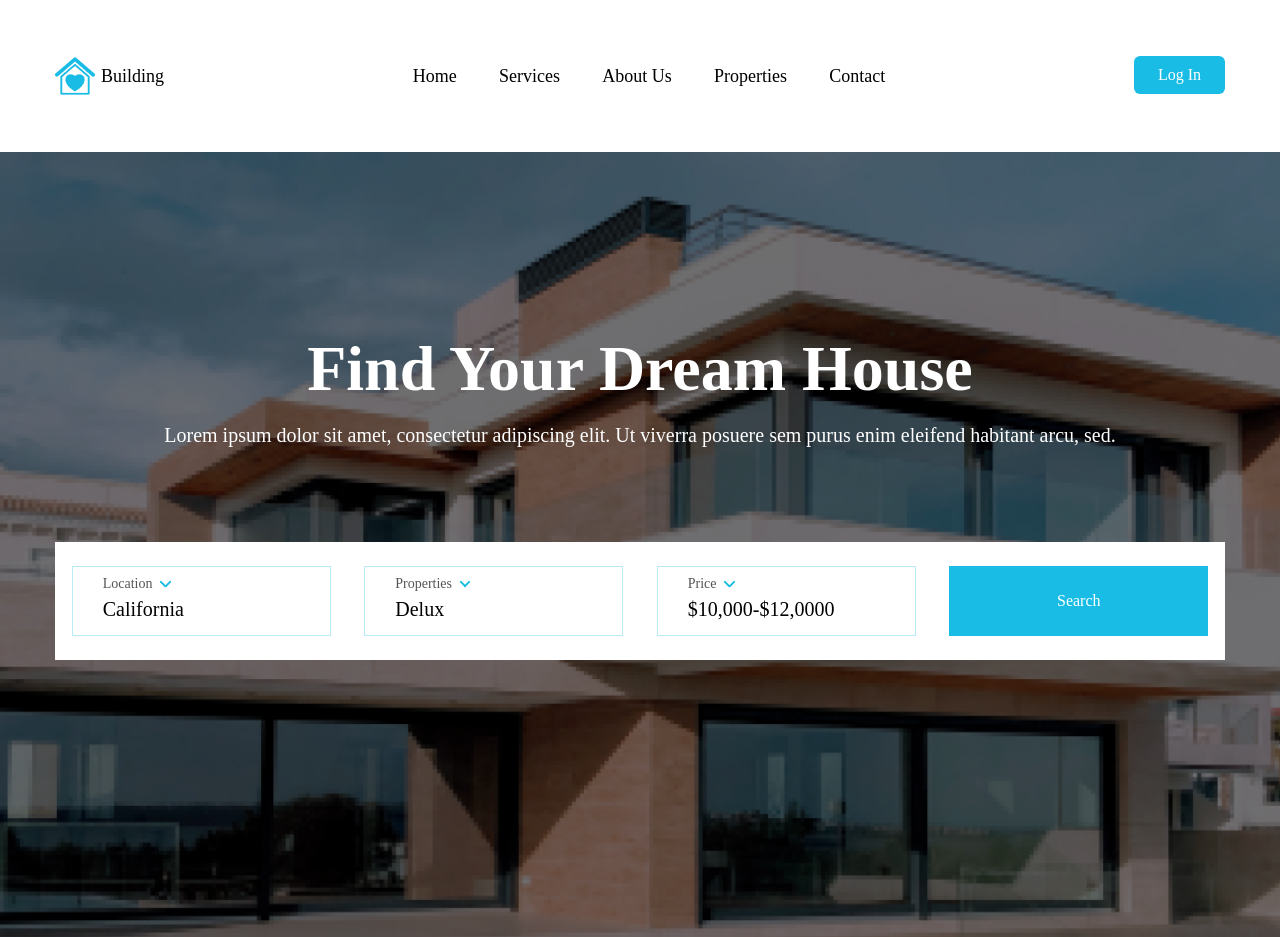
==== src/index.html @ 7ba815b3 "added main section" ====
<!DOCTYPE html>
<html lang="en">
<head>
  <meta charset="UTF-8">
  <meta http-equiv="X-UA-Compatible" content="IE=edge">
  <meta name="viewport" content="width=device-width, initial-scale=1.0">
  <link rel="stylesheet" href="css/normalize.css">
  <link rel="stylesheet" href="css/reset.css">
  <link rel="stylesheet" href="css/style.css">
  <title>Green House</title>
</head>
<body>
  <section class="main-section">
    <div class="container main-section__nav-container">
      <header class="main-section__header">
        <img src="./img/logo.png" alt="logo" width="40px" height="40px">
        <p class="main-section__header-text">Building</p>
      </header>
      <nav class="main-section__nav nav-menu">
        <ul class="nav-menu__list">
          <li class="nav-menu__list-item">Home</li>
          <li class="nav-menu__list-item">Services</li>
          <li class="nav-menu__list-item">About Us</li>
          <li class="nav-menu__list-item">Properties</li>
          <li class="nav-menu__list-item">Contact</li>
        </ul>
      </nav>
      <div class="main-section__auth">
        <button class="main-section__auth-button main-btn">Log In</button>
      </div>
    </div>
    <div class="main-section__container-back">
      <div class="main-section__content-container">
        <div class="container ">
          <h1 class="main-section__title">Find Your Dream House</h1>
          <p class="main-section__text">Lorem ipsum dolor sit amet,   consectetur adipiscing elit. Ut viverra posuere sem purus enim  eleifend habitant arcu, sed.</p>
          <div class="main-section__input-box input-box">
            <div class="input-box__first-select select">
              <div class="select__placeholder">
                Location
                <div class="select__expand-line1 expand-line"></div>
                <div class="select__expand-line2 expand-line"></div>
              </div>
              <p class="select__text">California</p>
            </div>
            <div class="input-box__second-select select">
              <div class="select__placeholder">
                Properties
                <div class="select__expand-line1 expand-line"></div>
                <div class="select__expand-line2 expand-line"></div>
              </div>
              <p class="select__text">Delux</p>
            </div>
            <div class="input-box__third-select select">
              <div class="select__placeholder">
                Price
                <div class="select__expand-line1 expand-line"></div>
                <div class="select__expand-line2 expand-line"></div>
              </div>
              <p class="select__text">$10,000-$12,0000</p>
            </div>
            <button class="input-box__button main-btn">Search</button>
          </div>
        </div>
      </div>
    </div>
  </section>

  <section class="second-section"></section>

  <section class="third-section"></section>

  <section class="fourth-section"></section>

  <section class="fifth-section"></section>

  <section class="sixth-section"></section>

</body>
</html>
---- src/css/style.css ----
/*! normalize.css v8.0.1 | MIT License | github.com/necolas/normalize.css */
/* Document
   ========================================================================== */
/**
 * 1. Correct the line height in all browsers.
 * 2. Prevent adjustments of font size after orientation changes in iOS.
 */
/* line 11, ../Projects/Practice/Verstka/GreenHouse/src/sass/normalizes.scss */
html {
  line-height: 1.15;
  /* 1 */
  -webkit-text-size-adjust: 100%;
  /* 2 */ }

/* Sections
   ========================================================================== */
/**
 * Remove the margin in all browsers.
 */
/* line 23, ../Projects/Practice/Verstka/GreenHouse/src/sass/normalizes.scss */
body {
  margin: 0; }

/**
 * Render the `main` element consistently in IE.
 */
/* line 31, ../Projects/Practice/Verstka/GreenHouse/src/sass/normalizes.scss */
main {
  display: block; }

/**
 * Correct the font size and margin on `h1` elements within `section` and
 * `article` contexts in Chrome, Firefox, and Safari.
 */
/* line 40, ../Projects/Practice/Verstka/GreenHouse/src/sass/normalizes.scss */
h1 {
  font-size: 2em;
  margin: 0.67em 0; }

/* Grouping content
   ========================================================================== */
/**
 * 1. Add the correct box sizing in Firefox.
 * 2. Show the overflow in Edge and IE.
 */
/* line 53, ../Projects/Practice/Verstka/GreenHouse/src/sass/normalizes.scss */
hr {
  box-sizing: content-box;
  /* 1 */
  height: 0;
  /* 1 */
  overflow: visible;
  /* 2 */ }

/**
 * 1. Correct the inheritance and scaling of font size in all browsers.
 * 2. Correct the odd `em` font sizing in all browsers.
 */
/* line 64, ../Projects/Practice/Verstka/GreenHouse/src/sass/normalizes.scss */
pre {
  font-family: monospace, monospace;
  /* 1 */
  font-size: 1em;
  /* 2 */ }

/* Text-level semantics
   ========================================================================== */
/**
 * Remove the gray background on active links in IE 10.
 */
/* line 76, ../Projects/Practice/Verstka/GreenHouse/src/sass/normalizes.scss */
a {
  background-color: transparent; }

/**
 * 1. Remove the bottom border in Chrome 57-
 * 2. Add the correct text decoration in Chrome, Edge, IE, Opera, and Safari.
 */
/* line 85, ../Projects/Practice/Verstka/GreenHouse/src/sass/normalizes.scss */
abbr[title] {
  border-bottom: none;
  /* 1 */
  text-decoration: underline;
  /* 2 */
  text-decoration: underline dotted;
  /* 2 */ }

/**
 * Add the correct font weight in Chrome, Edge, and Safari.
 */
/* line 95, ../Projects/Practice/Verstka/GreenHouse/src/sass/normalizes.scss */
b,
strong {
  font-weight: bolder; }

/**
 * 1. Correct the inheritance and scaling of font size in all browsers.
 * 2. Correct the odd `em` font sizing in all browsers.
 */
/* line 105, ../Projects/Practice/Verstka/GreenHouse/src/sass/normalizes.scss */
code,
kbd,
samp {
  font-family: monospace, monospace;
  /* 1 */
  font-size: 1em;
  /* 2 */ }

/**
 * Add the correct font size in all browsers.
 */
/* line 116, ../Projects/Practice/Verstka/GreenHouse/src/sass/normalizes.scss */
small {
  font-size: 80%; }

/**
 * Prevent `sub` and `sup` elements from affecting the line height in
 * all browsers.
 */
/* line 125, ../Projects/Practice/Verstka/GreenHouse/src/sass/normalizes.scss */
sub,
sup {
  font-size: 75%;
  line-height: 0;
  position: relative;
  vertical-align: baseline; }

/* line 133, ../Projects/Practice/Verstka/GreenHouse/src/sass/normalizes.scss */
sub {
  bottom: -0.25em; }

/* line 137, ../Projects/Practice/Verstka/GreenHouse/src/sass/normalizes.scss */
sup {
  top: -0.5em; }

/* Embedded content
   ========================================================================== */
/**
 * Remove the border on images inside links in IE 10.
 */
/* line 148, ../Projects/Practice/Verstka/GreenHouse/src/sass/normalizes.scss */
img {
  border-style: none; }

/* Forms
   ========================================================================== */
/**
 * 1. Change the font styles in all browsers.
 * 2. Remove the margin in Firefox and Safari.
 */
/* line 160, ../Projects/Practice/Verstka/GreenHouse/src/sass/normalizes.scss */
button,
input,
optgroup,
select,
textarea {
  font-family: inherit;
  /* 1 */
  font-size: 100%;
  /* 1 */
  line-height: 1.15;
  /* 1 */
  margin: 0;
  /* 2 */ }

/**
 * Show the overflow in IE.
 * 1. Show the overflow in Edge.
 */
/* line 176, ../Projects/Practice/Verstka/GreenHouse/src/sass/normalizes.scss */
button,
input {
  /* 1 */
  overflow: visible; }

/**
 * Remove the inheritance of text transform in Edge, Firefox, and IE.
 * 1. Remove the inheritance of text transform in Firefox.
 */
/* line 186, ../Projects/Practice/Verstka/GreenHouse/src/sass/normalizes.scss */
button,
select {
  /* 1 */
  text-transform: none; }

/**
 * Correct the inability to style clickable types in iOS and Safari.
 */
/* line 195, ../Projects/Practice/Verstka/GreenHouse/src/sass/normalizes.scss */
button,
[type="button"],
[type="reset"],
[type="submit"] {
  -webkit-appearance: button; }

/**
 * Remove the inner border and padding in Firefox.
 */
/* line 206, ../Projects/Practice/Verstka/GreenHouse/src/sass/normalizes.scss */
button::-moz-focus-inner,
[type="button"]::-moz-focus-inner,
[type="reset"]::-moz-focus-inner,
[type="submit"]::-moz-focus-inner {
  border-style: none;
  padding: 0; }

/**
 * Restore the focus styles unset by the previous rule.
 */
/* line 218, ../Projects/Practice/Verstka/GreenHouse/src/sass/normalizes.scss */
button:-moz-focusring,
[type="button"]:-moz-focusring,
[type="reset"]:-moz-focusring,
[type="submit"]:-moz-focusring {
  outline: 1px dotted ButtonText; }

/**
 * Correct the padding in Firefox.
 */
/* line 229, ../Projects/Practice/Verstka/GreenHouse/src/sass/normalizes.scss */
fieldset {
  padding: 0.35em 0.75em 0.625em; }

/**
 * 1. Correct the text wrapping in Edge and IE.
 * 2. Correct the color inheritance from `fieldset` elements in IE.
 * 3. Remove the padding so developers are not caught out when they zero out
 *    `fieldset` elements in all browsers.
 */
/* line 240, ../Projects/Practice/Verstka/GreenHouse/src/sass/normalizes.scss */
legend {
  box-sizing: border-box;
  /* 1 */
  color: inherit;
  /* 2 */
  display: table;
  /* 1 */
  max-width: 100%;
  /* 1 */
  padding: 0;
  /* 3 */
  white-space: normal;
  /* 1 */ }

/**
 * Add the correct vertical alignment in Chrome, Firefox, and Opera.
 */
/* line 253, ../Projects/Practice/Verstka/GreenHouse/src/sass/normalizes.scss */
progress {
  vertical-align: baseline; }

/**
 * Remove the default vertical scrollbar in IE 10+.
 */
/* line 261, ../Projects/Practice/Verstka/GreenHouse/src/sass/normalizes.scss */
textarea {
  overflow: auto; }

/**
 * 1. Add the correct box sizing in IE 10.
 * 2. Remove the padding in IE 10.
 */
/* line 270, ../Projects/Practice/Verstka/GreenHouse/src/sass/normalizes.scss */
[type="checkbox"],
[type="radio"] {
  box-sizing: border-box;
  /* 1 */
  padding: 0;
  /* 2 */ }

/**
 * Correct the cursor style of increment and decrement buttons in Chrome.
 */
/* line 280, ../Projects/Practice/Verstka/GreenHouse/src/sass/normalizes.scss */
[type="number"]::-webkit-inner-spin-button,
[type="number"]::-webkit-outer-spin-button {
  height: auto; }

/**
 * 1. Correct the odd appearance in Chrome and Safari.
 * 2. Correct the outline style in Safari.
 */
/* line 290, ../Projects/Practice/Verstka/GreenHouse/src/sass/normalizes.scss */
[type="search"] {
  -webkit-appearance: textfield;
  /* 1 */
  outline-offset: -2px;
  /* 2 */ }

/**
 * Remove the inner padding in Chrome and Safari on macOS.
 */
/* line 299, ../Projects/Practice/Verstka/GreenHouse/src/sass/normalizes.scss */
[type="search"]::-webkit-search-decoration {
  -webkit-appearance: none; }

/**
 * 1. Correct the inability to style clickable types in iOS and Safari.
 * 2. Change font properties to `inherit` in Safari.
 */
/* line 308, ../Projects/Practice/Verstka/GreenHouse/src/sass/normalizes.scss */
::-webkit-file-upload-button {
  -webkit-appearance: button;
  /* 1 */
  font: inherit;
  /* 2 */ }

/* Interactive
   ========================================================================== */
/*
 * Add the correct display in Edge, IE 10+, and Firefox.
 */
/* line 320, ../Projects/Practice/Verstka/GreenHouse/src/sass/normalizes.scss */
details {
  display: block; }

/*
 * Add the correct display in all browsers.
 */
/* line 328, ../Projects/Practice/Verstka/GreenHouse/src/sass/normalizes.scss */
summary {
  display: list-item; }

/* Misc
   ========================================================================== */
/**
 * Add the correct display in IE 10+.
 */
/* line 339, ../Projects/Practice/Verstka/GreenHouse/src/sass/normalizes.scss */
template {
  display: none; }

/**
 * Add the correct display in IE 10.
 */
/* line 347, ../Projects/Practice/Verstka/GreenHouse/src/sass/normalizes.scss */
[hidden] {
  display: none; }

/* line 1, ../Projects/Practice/Verstka/GreenHouse/src/sass/resets.scss */
html, body, div, span, applet, object, iframe,
h1, h2, h3, h4, h5, h6, p, blockquote, pre,
a, abbr, acronym, address, big, cite, code,
del, dfn, em, img, ins, kbd, q, s, samp,
small, strike, strong, sub, sup, tt, var,
b, u, i, center,
dl, dt, dd, ol, ul, li,
fieldset, form, label, legend,
table, caption, tbody, tfoot, thead, tr, th, td,
article, aside, canvas, details, embed,
figure, figcaption, footer, header, hgroup,
menu, nav, output, ruby, section, summary,
time, mark, audio, video {
  margin: 0;
  padding: 0;
  border: 0;
  font-size: 100%;
  font: inherit;
  vertical-align: baseline; }

/* line 21, ../Projects/Practice/Verstka/GreenHouse/src/sass/resets.scss */
article, aside, details, figcaption, figure,
footer, header, hgroup, menu, nav, section {
  display: block; }

/* line 25, ../Projects/Practice/Verstka/GreenHouse/src/sass/resets.scss */
html {
  height: 100%; }

/* line 28, ../Projects/Practice/Verstka/GreenHouse/src/sass/resets.scss */
body {
  line-height: 1; }

/* line 31, ../Projects/Practice/Verstka/GreenHouse/src/sass/resets.scss */
ol, ul {
  list-style: none; }

/* line 34, ../Projects/Practice/Verstka/GreenHouse/src/sass/resets.scss */
blockquote, q {
  quotes: none; }

/* line 37, ../Projects/Practice/Verstka/GreenHouse/src/sass/resets.scss */
blockquote:before, blockquote:after,
q:before, q:after {
  content: '';
  content: none; }

/* line 42, ../Projects/Practice/Verstka/GreenHouse/src/sass/resets.scss */
table {
  border-collapse: collapse;
  border-spacing: 0; }

/* line 6, ../Projects/Practice/Verstka/GreenHouse/src/sass/style.sass */
* {
  box-sizing: border-box; }

/* line 9, ../Projects/Practice/Verstka/GreenHouse/src/sass/style.sass */
.container {
  position: relative;
  max-width: 1170px;
  margin: 0 auto; }

/* line 14, ../Projects/Practice/Verstka/GreenHouse/src/sass/style.sass */
.main-section {
  padding-top: 56px; }
  /* line 16, ../Projects/Practice/Verstka/GreenHouse/src/sass/style.sass */
  .main-section__nav-container {
    display: flex;
    justify-content: space-between;
    margin-bottom: 56px; }
  /* line 20, ../Projects/Practice/Verstka/GreenHouse/src/sass/style.sass */
  .main-section__header {
    display: flex;
    text-align: center; }
    /* line 23, ../Projects/Practice/Verstka/GreenHouse/src/sass/style.sass */
    .main-section__header-text {
      margin-left: 6px;
      align-self: center;
      font-size: 18px; }
  /* line 27, ../Projects/Practice/Verstka/GreenHouse/src/sass/style.sass */
  .main-section__container-back {
    background-image: url("../img/mainBack.jpg");
    background-repeat: no repeat;
    background-position: center;
    background-size: cover; }
  /* line 32, ../Projects/Practice/Verstka/GreenHouse/src/sass/style.sass */
  .main-section__content-container {
    height: 785px;
    background: rgba(0, 0, 0, 0.56);
    padding-top: 185px;
    text-align: center; }
  /* line 37, ../Projects/Practice/Verstka/GreenHouse/src/sass/style.sass */
  .main-section__title {
    color: white;
    font-weight: 700;
    font-size: 64px;
    margin-bottom: 24px; }
  /* line 42, ../Projects/Practice/Verstka/GreenHouse/src/sass/style.sass */
  .main-section__text {
    color: white;
    font-size: 20px;
    margin-bottom: 97px; }
  /* line 47, ../Projects/Practice/Verstka/GreenHouse/src/sass/style.sass */
  .main-section .nav-menu {
    width: 44%;
    align-self: center; }
    /* line 50, ../Projects/Practice/Verstka/GreenHouse/src/sass/style.sass */
    .main-section .nav-menu__list {
      display: flex;
      justify-content: space-around; }
      /* line 53, ../Projects/Practice/Verstka/GreenHouse/src/sass/style.sass */
      .main-section .nav-menu__list-item {
        font-size: 18px; }
  /* line 56, ../Projects/Practice/Verstka/GreenHouse/src/sass/style.sass */
  .main-section .main-btn {
    font-size: 16px;
    color: white;
    background-color: #19BCE4;
    border: none;
    border-radius: 6px;
    padding: 0.6em 1.5em;
    cursor: pointer; }
  /* line 65, ../Projects/Practice/Verstka/GreenHouse/src/sass/style.sass */
  .main-section .input-box {
    height: 118px;
    background-color: #FFFFFF;
    display: flex;
    justify-content: space-around;
    align-items: center; }
    /* line 71, ../Projects/Practice/Verstka/GreenHouse/src/sass/style.sass */
    .main-section .input-box__button {
      border-radius: 0px;
      width: 259px;
      height: 70px; }
  /* line 76, ../Projects/Practice/Verstka/GreenHouse/src/sass/style.sass */
  .main-section .select {
    width: 259px;
    height: 70px;
    border: 0.5px solid rgba(25, 188, 228, 0.3);
    padding: 10px 30px;
    text-align: left; }
    /* line 82, ../Projects/Practice/Verstka/GreenHouse/src/sass/style.sass */
    .main-section .select__placeholder {
      font-size: 14px;
      color: #555555;
      margin-bottom: 8px; }
    /* line 86, ../Projects/Practice/Verstka/GreenHouse/src/sass/style.sass */
    .main-section .select__expand-line1 {
      transform: rotate(-45deg); }
    /* line 88, ../Projects/Practice/Verstka/GreenHouse/src/sass/style.sass */
    .main-section .select__expand-line2 {
      transform: rotate(45deg); }
    /* line 90, ../Projects/Practice/Verstka/GreenHouse/src/sass/style.sass */
    .main-section .select__text {
      font-weight: 500;
      font-size: 20px; }
  /* line 94, ../Projects/Practice/Verstka/GreenHouse/src/sass/style.sass */
  .main-section .expand-line {
    display: inline-block;
    height: 8px;
    width: 2px;
    background-color: #19BCE4;
    border-radius: 5px;
    margin-left: 6px; }
    /* line 101, ../Projects/Practice/Verstka/GreenHouse/src/sass/style.sass */
    .main-section .expand-line:last-child {
      margin-left: -1px; }

/*# sourceMappingURL=style.css.map */
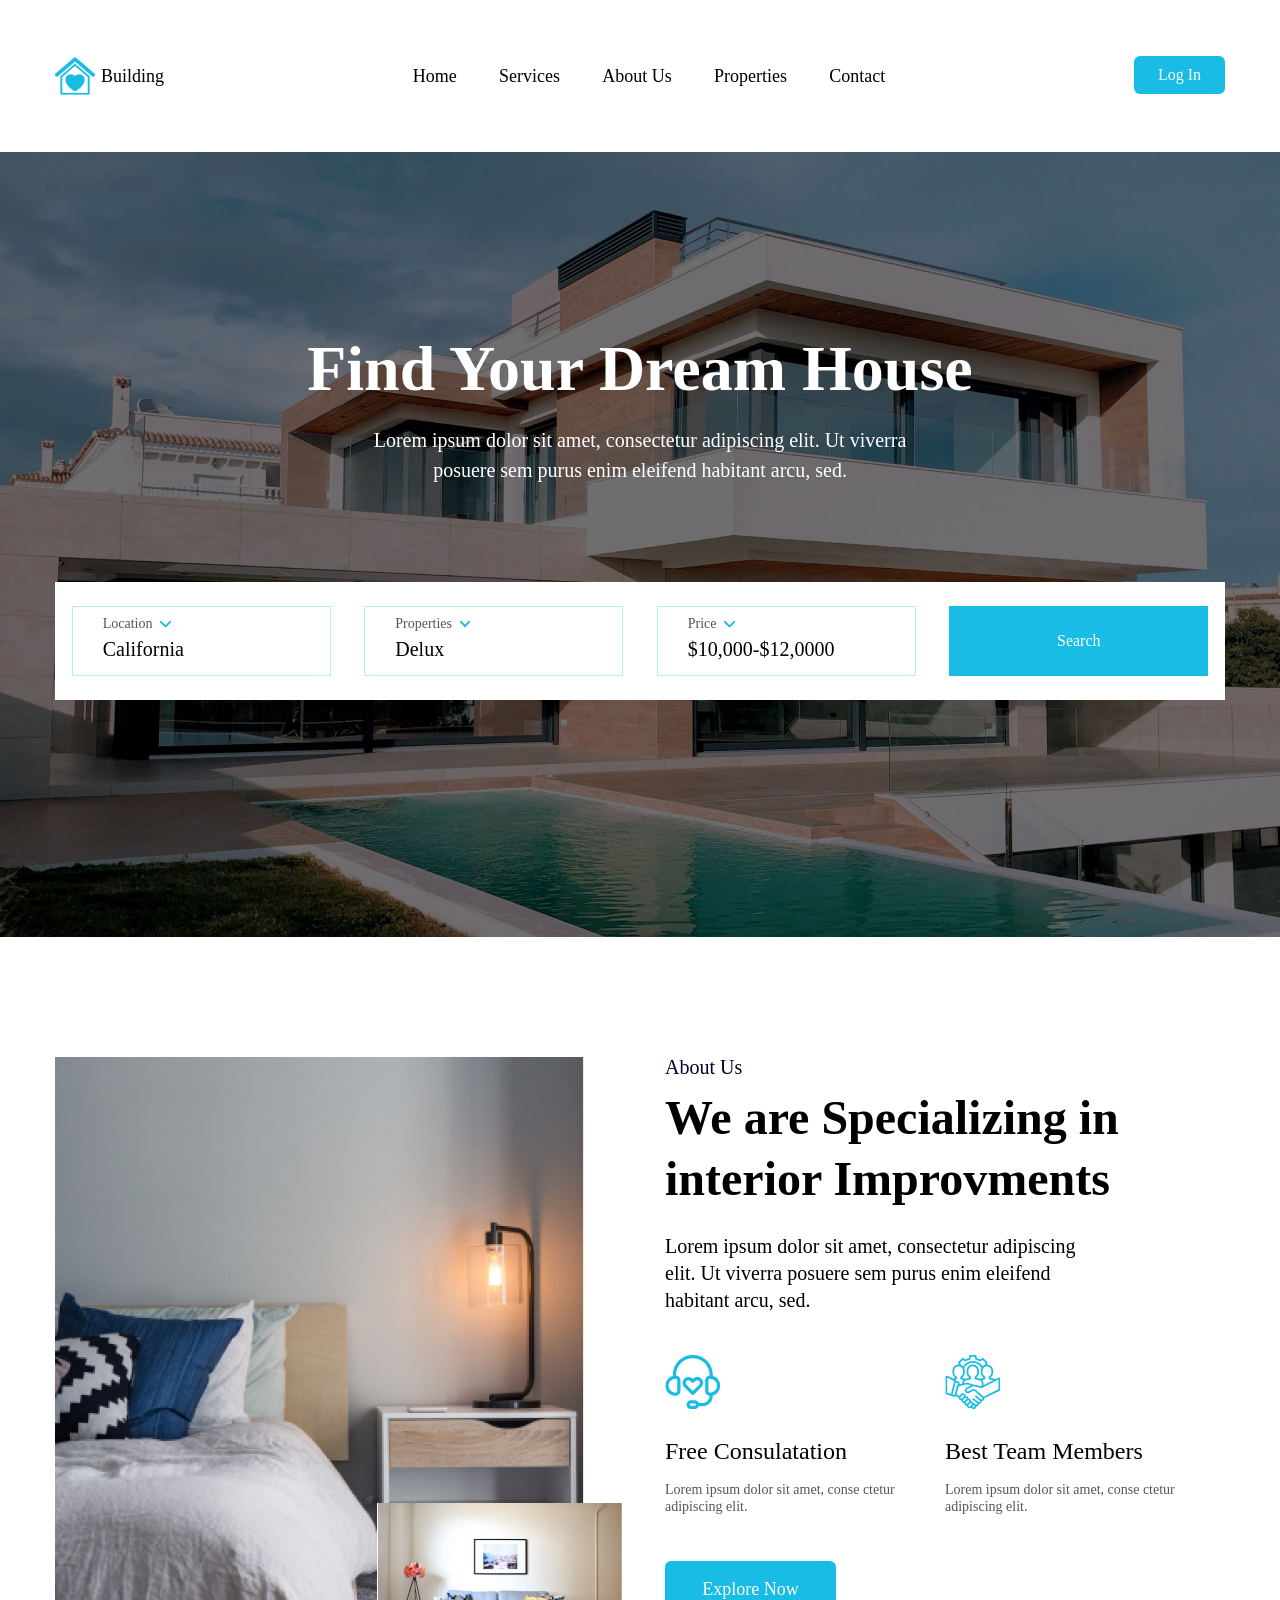
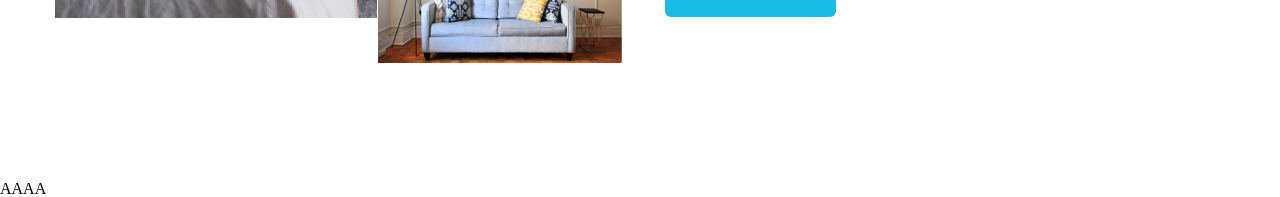
==== commit 9de0636f: "added second-section" ====
--- a/src/index.html
+++ b/src/index.html
@@ -33,7 +33,7 @@
       <div class="main-section__content-container">
         <div class="container ">
           <h1 class="main-section__title">Find Your Dream House</h1>
-          <p class="main-section__text">Lorem ipsum dolor sit amet,   consectetur adipiscing elit. Ut viverra posuere sem purus enim  eleifend habitant arcu, sed.</p>
+          <p class="main-section__text">Lorem ipsum dolor sit amet, consectetur adipiscing elit. Ut viverra <br> posuere sem purus enim  eleifend habitant arcu, sed.</p>
           <div class="main-section__input-box input-box">
             <div class="input-box__first-select select">
               <div class="select__placeholder">
@@ -66,9 +66,36 @@
     </div>
   </section>
 
-  <section class="second-section"></section>
+  <section class="second-section">
+    <div class="container second-section__container">
+      <div class="second-section__left-block left-block">
+          <img class="left-block__image_1" src="./img/sc-lb-1.jpg" alt="sc-lb-1">
+          <img class="left-block__image_2" src="./img/sc-lb-2.jpg" alt="sc-lb-2">
+      </div>
+      <div class="second-section__right-block right-block">
+        <p class="right-block__header">About Us</p>
+        <h2 class="right-block__title">We are Specializing in <br> interior Improvments</h2>
+        <p class="right-block__text">Lorem ipsum dolor sit amet, consectetur adipiscing <br> elit. Ut viverra posuere sem purus enim eleifend <br> habitant arcu, sed.</p>
+        <div class="right-block__cards-block">
+          <div class="right-block__desc-card desc-card">
+            <img class="desc-card__icon" src="./icons/concult-icon.svg" alt="consult-icon">
+            <h3 class="desc-card__title">Free Consulatation</h3>
+            <p class="desc-card__text">Lorem ipsum dolor sit amet, conse
+              ctetur adipiscing elit.</p>
+          </div>
+          <div class="right-block__desc-card desc-card">
+            <img class="desc-card__icon" src="./icons/members-icon.svg" alt="members-icon">
+            <h3 class="desc-card__title">Best Team Members</h3>
+            <p class="desc-card__text">Lorem ipsum dolor sit amet, conse
+              ctetur adipiscing elit.</p>
+          </div>
+        </div>
+        <button class="desc-card__button main-btn">Explore Now</button>
+      </div>
+    </div>
+  </section>
 
-  <section class="third-section"></section>
+  <section class="third-section">AAAA</section>
 
   <section class="fourth-section"></section>
 
--- a/src/css/style.css
+++ b/src/css/style.css
@@ -395,115 +395,197 @@
   box-sizing: border-box; }
 
 /* line 9, ../Projects/Practice/Verstka/GreenHouse/src/sass/style.sass */
+img {
+  display: inline-block; }
+
+/* line 12, ../Projects/Practice/Verstka/GreenHouse/src/sass/style.sass */
 .container {
   position: relative;
   max-width: 1170px;
   margin: 0 auto; }
 
-/* line 14, ../Projects/Practice/Verstka/GreenHouse/src/sass/style.sass */
+/* line 17, ../Projects/Practice/Verstka/GreenHouse/src/sass/style.sass */
 .main-section {
-  padding-top: 56px; }
-  /* line 16, ../Projects/Practice/Verstka/GreenHouse/src/sass/style.sass */
+  padding-top: 56px;
+  margin-bottom: 120px; }
+  /* line 20, ../Projects/Practice/Verstka/GreenHouse/src/sass/style.sass */
   .main-section__nav-container {
     display: flex;
     justify-content: space-between;
     margin-bottom: 56px; }
-  /* line 20, ../Projects/Practice/Verstka/GreenHouse/src/sass/style.sass */
+  /* line 24, ../Projects/Practice/Verstka/GreenHouse/src/sass/style.sass */
   .main-section__header {
     display: flex;
     text-align: center; }
-    /* line 23, ../Projects/Practice/Verstka/GreenHouse/src/sass/style.sass */
+    /* line 27, ../Projects/Practice/Verstka/GreenHouse/src/sass/style.sass */
     .main-section__header-text {
       margin-left: 6px;
       align-self: center;
       font-size: 18px; }
-  /* line 27, ../Projects/Practice/Verstka/GreenHouse/src/sass/style.sass */
+  /* line 31, ../Projects/Practice/Verstka/GreenHouse/src/sass/style.sass */
   .main-section__container-back {
     background-image: url("../img/mainBack.jpg");
     background-repeat: no repeat;
     background-position: center;
     background-size: cover; }
-  /* line 32, ../Projects/Practice/Verstka/GreenHouse/src/sass/style.sass */
+  /* line 36, ../Projects/Practice/Verstka/GreenHouse/src/sass/style.sass */
   .main-section__content-container {
     height: 785px;
     background: rgba(0, 0, 0, 0.56);
     padding-top: 185px;
     text-align: center; }
-  /* line 37, ../Projects/Practice/Verstka/GreenHouse/src/sass/style.sass */
+  /* line 41, ../Projects/Practice/Verstka/GreenHouse/src/sass/style.sass */
   .main-section__title {
     color: white;
     font-weight: 700;
     font-size: 64px;
     margin-bottom: 24px; }
-  /* line 42, ../Projects/Practice/Verstka/GreenHouse/src/sass/style.sass */
+  /* line 46, ../Projects/Practice/Verstka/GreenHouse/src/sass/style.sass */
   .main-section__text {
     color: white;
     font-size: 20px;
-    margin-bottom: 97px; }
-  /* line 47, ../Projects/Practice/Verstka/GreenHouse/src/sass/style.sass */
-  .main-section .nav-menu {
-    width: 44%;
-    align-self: center; }
-    /* line 50, ../Projects/Practice/Verstka/GreenHouse/src/sass/style.sass */
-    .main-section .nav-menu__list {
-      display: flex;
-      justify-content: space-around; }
-      /* line 53, ../Projects/Practice/Verstka/GreenHouse/src/sass/style.sass */
-      .main-section .nav-menu__list-item {
-        font-size: 18px; }
-  /* line 56, ../Projects/Practice/Verstka/GreenHouse/src/sass/style.sass */
-  .main-section .main-btn {
-    font-size: 16px;
-    color: white;
-    background-color: #19BCE4;
-    border: none;
-    border-radius: 6px;
-    padding: 0.6em 1.5em;
-    cursor: pointer; }
-  /* line 65, ../Projects/Practice/Verstka/GreenHouse/src/sass/style.sass */
-  .main-section .input-box {
-    height: 118px;
-    background-color: #FFFFFF;
+    margin-bottom: 97px;
+    line-height: 30px; }
+
+/* line 52, ../Projects/Practice/Verstka/GreenHouse/src/sass/style.sass */
+.nav-menu {
+  width: 44%;
+  align-self: center; }
+  /* line 55, ../Projects/Practice/Verstka/GreenHouse/src/sass/style.sass */
+  .nav-menu__list {
     display: flex;
-    justify-content: space-around;
-    align-items: center; }
-    /* line 71, ../Projects/Practice/Verstka/GreenHouse/src/sass/style.sass */
-    .main-section .input-box__button {
-      border-radius: 0px;
-      width: 259px;
-      height: 70px; }
+    justify-content: space-around; }
+    /* line 58, ../Projects/Practice/Verstka/GreenHouse/src/sass/style.sass */
+    .nav-menu__list-item {
+      font-size: 18px; }
+
+/* line 61, ../Projects/Practice/Verstka/GreenHouse/src/sass/style.sass */
+.main-btn {
+  font-size: 16px;
+  color: white;
+  background-color: #19BCE4;
+  border: none;
+  border-radius: 6px;
+  padding: 0.6em 1.5em;
+  cursor: pointer; }
+
+/* line 70, ../Projects/Practice/Verstka/GreenHouse/src/sass/style.sass */
+.input-box {
+  height: 118px;
+  background-color: #FFFFFF;
+  display: flex;
+  justify-content: space-around;
+  align-items: center; }
   /* line 76, ../Projects/Practice/Verstka/GreenHouse/src/sass/style.sass */
-  .main-section .select {
+  .input-box__button {
+    border-radius: 0px;
     width: 259px;
-    height: 70px;
-    border: 0.5px solid rgba(25, 188, 228, 0.3);
-    padding: 10px 30px;
-    text-align: left; }
-    /* line 82, ../Projects/Practice/Verstka/GreenHouse/src/sass/style.sass */
-    .main-section .select__placeholder {
-      font-size: 14px;
-      color: #555555;
-      margin-bottom: 8px; }
-    /* line 86, ../Projects/Practice/Verstka/GreenHouse/src/sass/style.sass */
-    .main-section .select__expand-line1 {
-      transform: rotate(-45deg); }
-    /* line 88, ../Projects/Practice/Verstka/GreenHouse/src/sass/style.sass */
-    .main-section .select__expand-line2 {
-      transform: rotate(45deg); }
-    /* line 90, ../Projects/Practice/Verstka/GreenHouse/src/sass/style.sass */
-    .main-section .select__text {
-      font-weight: 500;
-      font-size: 20px; }
-  /* line 94, ../Projects/Practice/Verstka/GreenHouse/src/sass/style.sass */
-  .main-section .expand-line {
-    display: inline-block;
-    height: 8px;
-    width: 2px;
-    background-color: #19BCE4;
-    border-radius: 5px;
-    margin-left: 6px; }
-    /* line 101, ../Projects/Practice/Verstka/GreenHouse/src/sass/style.sass */
-    .main-section .expand-line:last-child {
-      margin-left: -1px; }
+    height: 70px; }
+
+/* line 81, ../Projects/Practice/Verstka/GreenHouse/src/sass/style.sass */
+.select {
+  width: 259px;
+  height: 70px;
+  border: 0.5px solid rgba(25, 188, 228, 0.3);
+  padding: 10px 30px;
+  text-align: left; }
+  /* line 87, ../Projects/Practice/Verstka/GreenHouse/src/sass/style.sass */
+  .select__placeholder {
+    font-size: 14px;
+    color: #555555;
+    margin-bottom: 8px; }
+  /* line 91, ../Projects/Practice/Verstka/GreenHouse/src/sass/style.sass */
+  .select__expand-line1 {
+    transform: rotate(-45deg); }
+  /* line 93, ../Projects/Practice/Verstka/GreenHouse/src/sass/style.sass */
+  .select__expand-line2 {
+    transform: rotate(45deg); }
+  /* line 95, ../Projects/Practice/Verstka/GreenHouse/src/sass/style.sass */
+  .select__text {
+    font-weight: 500;
+    font-size: 20px; }
+
+/* line 99, ../Projects/Practice/Verstka/GreenHouse/src/sass/style.sass */
+.expand-line {
+  display: inline-block;
+  height: 8px;
+  width: 2px;
+  background-color: #19BCE4;
+  border-radius: 5px;
+  margin-left: 6px; }
+  /* line 106, ../Projects/Practice/Verstka/GreenHouse/src/sass/style.sass */
+  .expand-line:last-child {
+    margin-left: -1px; }
+
+/* line 110, ../Projects/Practice/Verstka/GreenHouse/src/sass/style.sass */
+.second-section__container {
+  display: flex;
+  justify-content: space-between;
+  margin-bottom: 160px; }
+
+/* line 114, ../Projects/Practice/Verstka/GreenHouse/src/sass/style.sass */
+.second-section__left-block {
+  width: 567px;
+  position: relative; }
+
+/* line 118, ../Projects/Practice/Verstka/GreenHouse/src/sass/style.sass */
+.left-block {
+  position: relative; }
+  /* line 120, ../Projects/Practice/Verstka/GreenHouse/src/sass/style.sass */
+  .left-block__image_2 {
+    position: absolute;
+    left: 322px;
+    top: 446px; }
+
+/* line 125, ../Projects/Practice/Verstka/GreenHouse/src/sass/style.sass */
+.right-block {
+  width: 560px; }
+  /* line 127, ../Projects/Practice/Verstka/GreenHouse/src/sass/style.sass */
+  .right-block__header {
+    font-size: 20px;
+    color: #02012B;
+    margin-bottom: 10px; }
+  /* line 131, ../Projects/Practice/Verstka/GreenHouse/src/sass/style.sass */
+  .right-block__title {
+    font-weight: 700;
+    font-size: 48px;
+    line-height: 61px;
+    margin-bottom: 24px; }
+  /* line 136, ../Projects/Practice/Verstka/GreenHouse/src/sass/style.sass */
+  .right-block__text {
+    font-size: 20px;
+    line-height: 27px;
+    margin-bottom: 40px; }
+  /* line 141, ../Projects/Practice/Verstka/GreenHouse/src/sass/style.sass */
+  .right-block__cards-block {
+    display: flex;
+    justify-content: space-around; }
+
+/* line 146, ../Projects/Practice/Verstka/GreenHouse/src/sass/style.sass */
+.desc-card__icon {
+  width: 56px;
+  height: 56px;
+  margin-bottom: 24px; }
+
+/* line 150, ../Projects/Practice/Verstka/GreenHouse/src/sass/style.sass */
+.desc-card__title {
+  font-weight: 500;
+  font-size: 24px;
+  line-height: 28px;
+  margin-bottom: 16px; }
+
+/* line 155, ../Projects/Practice/Verstka/GreenHouse/src/sass/style.sass */
+.desc-card__text {
+  font-size: 14px;
+  line-height: 17px;
+  color: #555555;
+  margin-bottom: 46px; }
+
+/* line 160, ../Projects/Practice/Verstka/GreenHouse/src/sass/style.sass */
+.desc-card__button {
+  width: 171px;
+  height: 56px;
+  font-size: 18px;
+  line-height: 24px; }
 
 /*# sourceMappingURL=style.css.map */
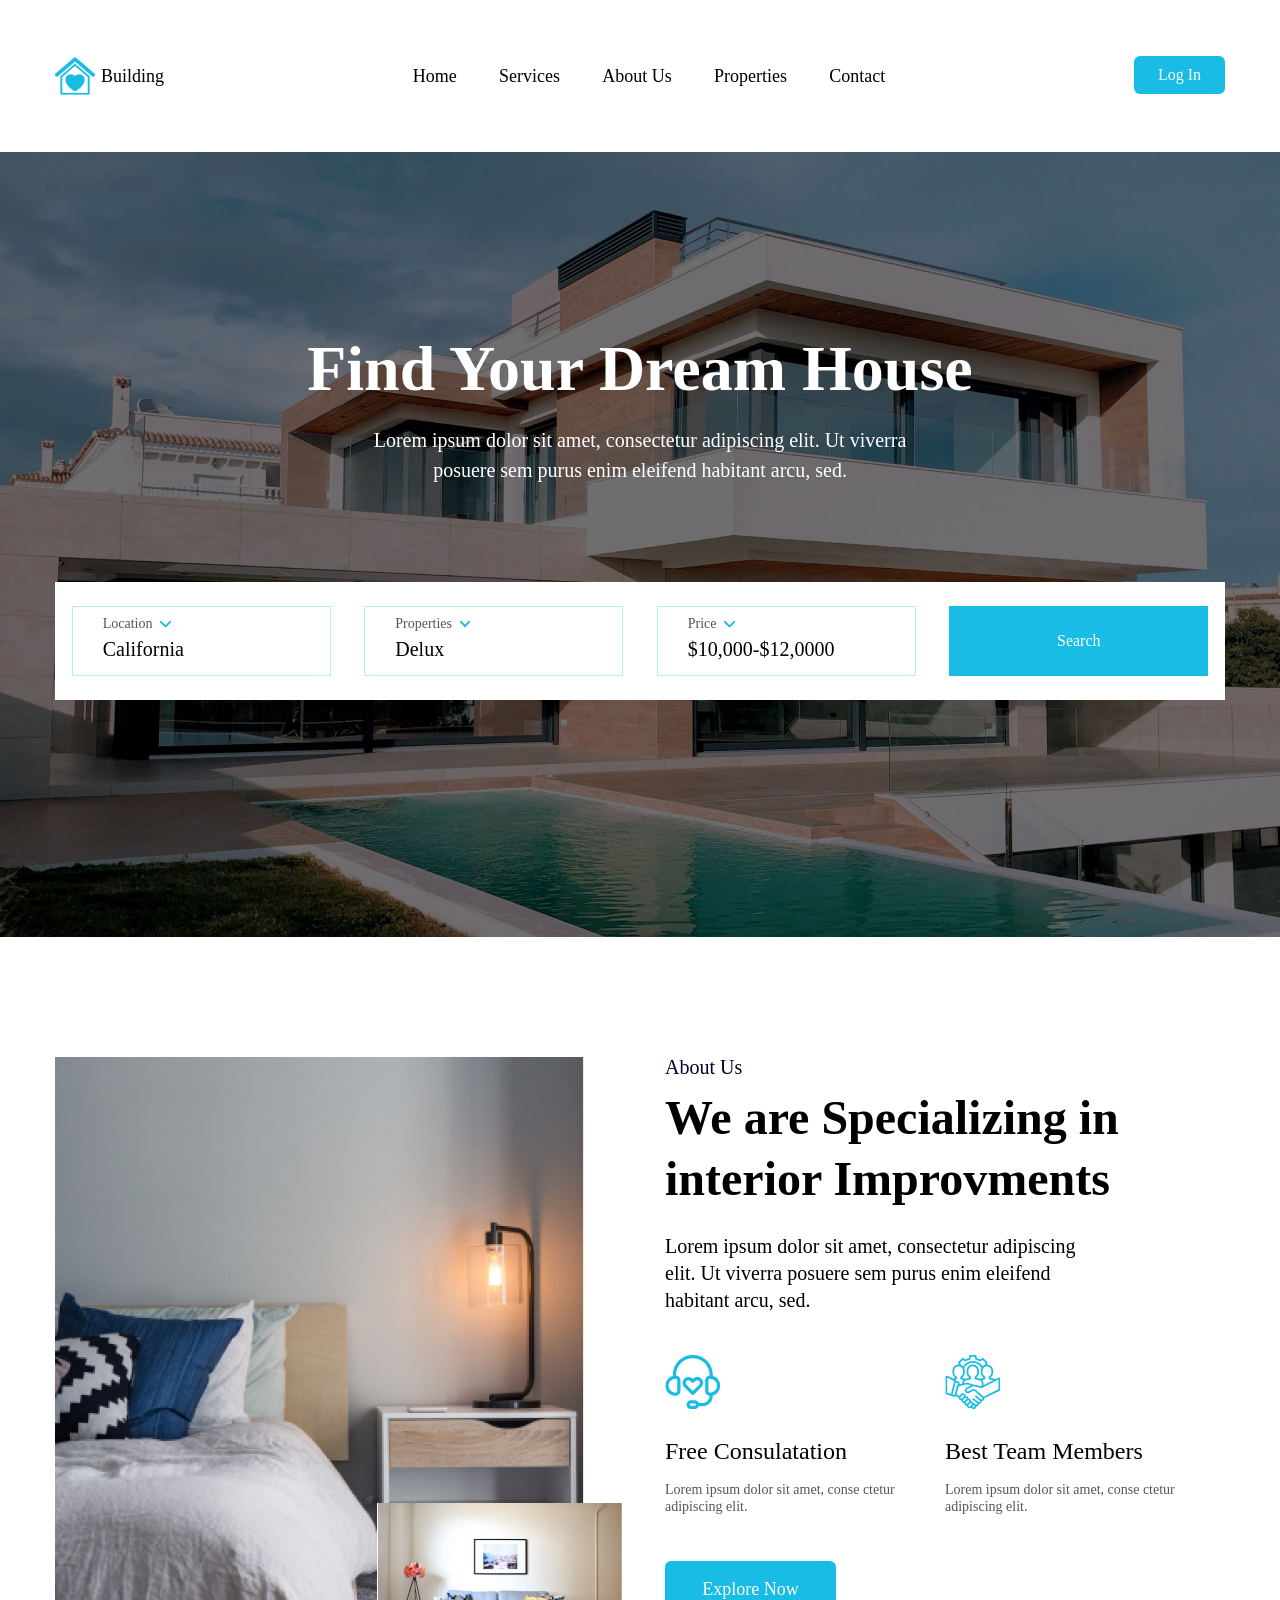
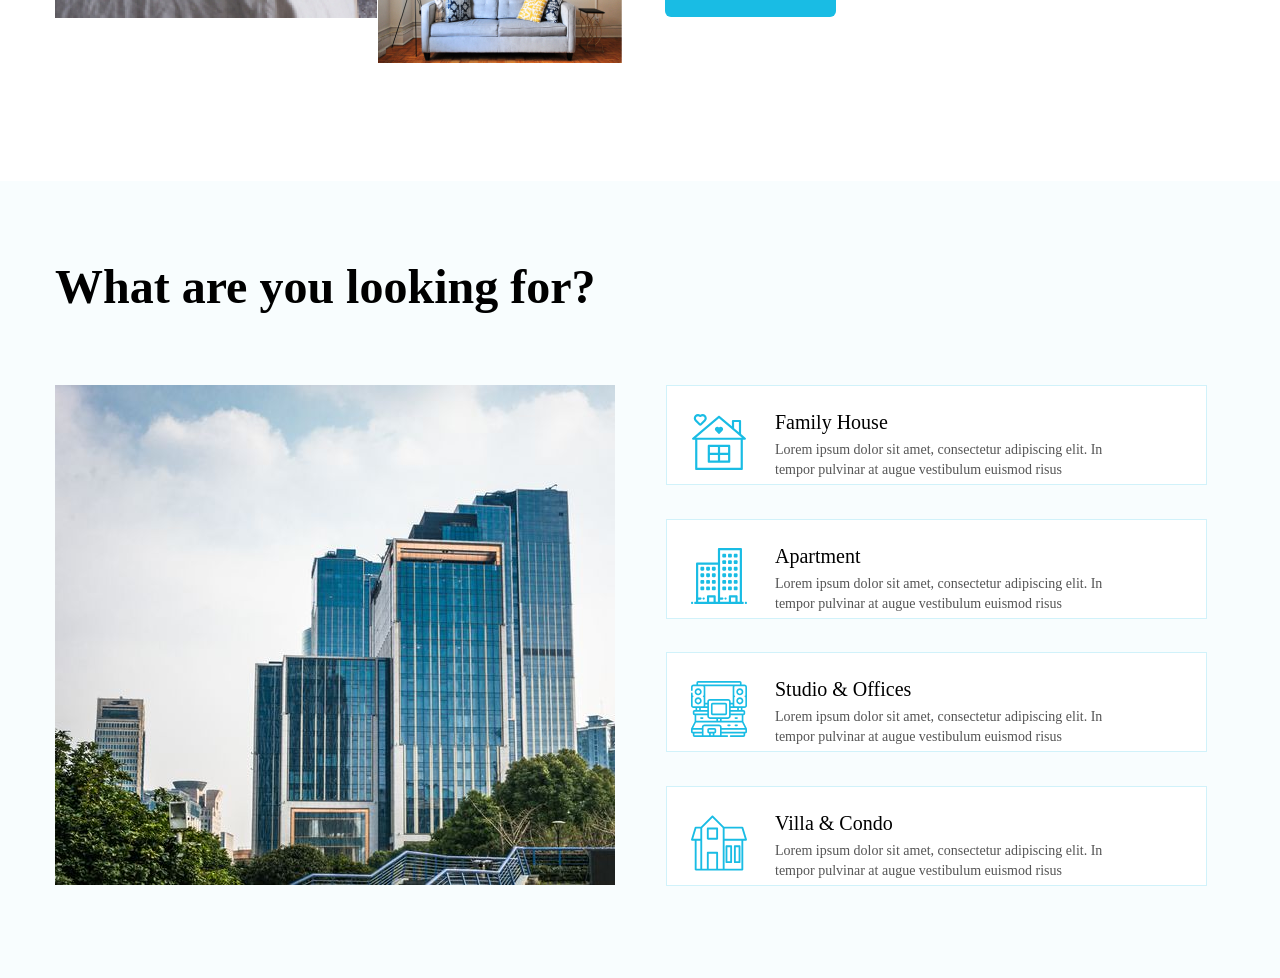
==== commit 031c621f: "added third-section" ====
--- a/src/index.html
+++ b/src/index.html
@@ -95,7 +95,47 @@
     </div>
   </section>
 
-  <section class="third-section">AAAA</section>
+  <section class="third-section">
+    <div class="container">
+      <h2 class="third-section__title">What are you looking for?</h2>
+      <div class="third-section__content">
+      <div class="third-section__right-block">
+        <img class="third-section__img" src="./img/t-s-img.jpg" alt="t-s-img">
+      </div>
+      <div class="third-section__left-block">
+          <div class="left-block__info-card info-card">
+            <img src="./icons/f-h-icon.svg" alt="f-icon" width="56px" height="56px">
+            <div class="info-card__desc">
+              <h3 class="info-card__title">Family House</h3>
+              <p class="info-card__text">Lorem ipsum dolor sit amet, consectetur adipiscing elit.   In tempor pulvinar at augue vestibulum euismod risus </p>
+            </div>
+          </div>
+          <div class="left-block__info-card info-card">
+            <img src="./icons/a-icon.svg" alt="f-icon" width="56px" height="56px">
+            <div class="info-card__desc">
+              <h3 class="info-card__title">Apartment</h3>
+              <p class="info-card__text">Lorem ipsum dolor sit amet, consectetur adipiscing elit.   In tempor pulvinar at augue vestibulum euismod risus </p>
+              </div>
+          </div>
+          <div class="left-block__info-card info-card">
+            <img src="./icons/s-o-icon.svg" alt="f-icon" width="56px" height="56px">
+            <div class="info-card__desc">
+              <h3 class="info-card__title">Studio & Offices</h3>
+              <p class="info-card__text">Lorem ipsum dolor sit amet, consectetur adipiscing elit.   In tempor pulvinar at augue vestibulum euismod risus </p>
+            </div>
+          </div>
+          <div class="left-block__info-card info-card">
+            <img src="./icons/v-c-icon.svg" alt="f-icon" width="56px" height="56px">
+            <div class="info-card__desc">
+              <h3 class="info-card__title">Villa & Condo</h3>
+              <p class="info-card__text">Lorem ipsum dolor sit amet, consectetur adipiscing elit.   In tempor pulvinar at augue vestibulum euismod risus </p>
+            </div>
+          </div>
+      </div>
+    </div>
+  </div>
+    
+  </section>
 
   <section class="fourth-section"></section>
 
--- a/src/css/style.css
+++ b/src/css/style.css
@@ -588,4 +588,59 @@
   font-size: 18px;
   line-height: 24px; }
 
+/* line 166, ../Projects/Practice/Verstka/GreenHouse/src/sass/style.sass */
+.third-section {
+  padding-top: 75px;
+  background: #F8FDFE;
+  position: relative;
+  padding-bottom: 76px; }
+  /* line 171, ../Projects/Practice/Verstka/GreenHouse/src/sass/style.sass */
+  .third-section__content {
+    display: flex; }
+  /* line 173, ../Projects/Practice/Verstka/GreenHouse/src/sass/style.sass */
+  .third-section__title {
+    font-weight: 700;
+    font-size: 48px;
+    line-height: 61px;
+    margin-bottom: 68px; }
+  /* line 178, ../Projects/Practice/Verstka/GreenHouse/src/sass/style.sass */
+  .third-section__right-block {
+    width: 560px;
+    height: 517px;
+    overflow: hidden;
+    margin-right: 51px; }
+  /* line 183, ../Projects/Practice/Verstka/GreenHouse/src/sass/style.sass */
+  .third-section__left-block {
+    display: flex;
+    flex-direction: column;
+    justify-content: space-between; }
+
+/* line 188, ../Projects/Practice/Verstka/GreenHouse/src/sass/style.sass */
+.info-card {
+  width: 541px;
+  background: #FFFFFF;
+  margin-bottom: 16px;
+  border: 0.5px solid rgba(25, 188, 228, 0.2);
+  padding-left: 24px;
+  padding-top: 28px;
+  display: flex; }
+  /* line 196, ../Projects/Practice/Verstka/GreenHouse/src/sass/style.sass */
+  .info-card__desc {
+    padding-left: 28px; }
+  /* line 198, ../Projects/Practice/Verstka/GreenHouse/src/sass/style.sass */
+  .info-card__title {
+    margin-top: -4px;
+    font-weight: 500;
+    font-size: 20px;
+    line-height: 24px;
+    margin-bottom: 6px; }
+  /* line 204, ../Projects/Practice/Verstka/GreenHouse/src/sass/style.sass */
+  .info-card__text {
+    display: inline-block;
+    width: 360px;
+    font-size: 14px;
+    line-height: 20px;
+    color: #555555;
+    margin-bottom: 4px; }
+
 /*# sourceMappingURL=style.css.map */
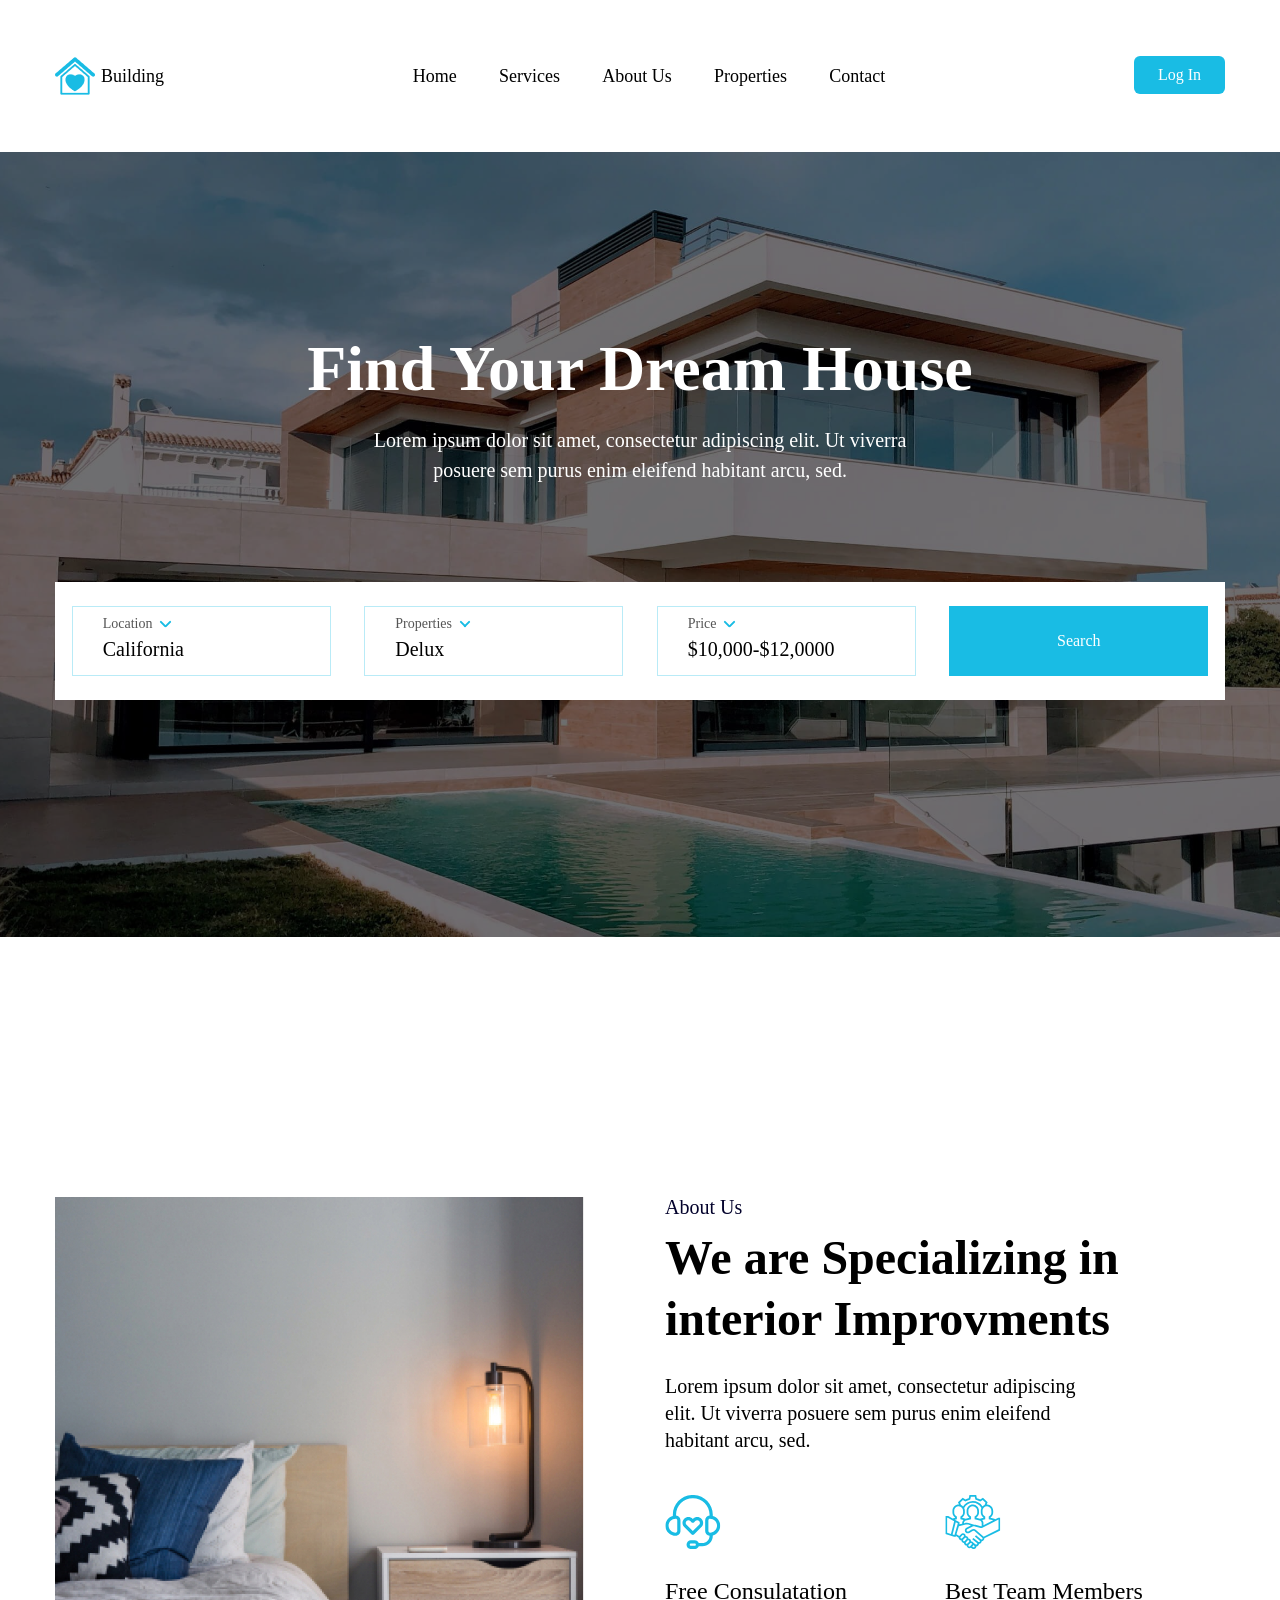
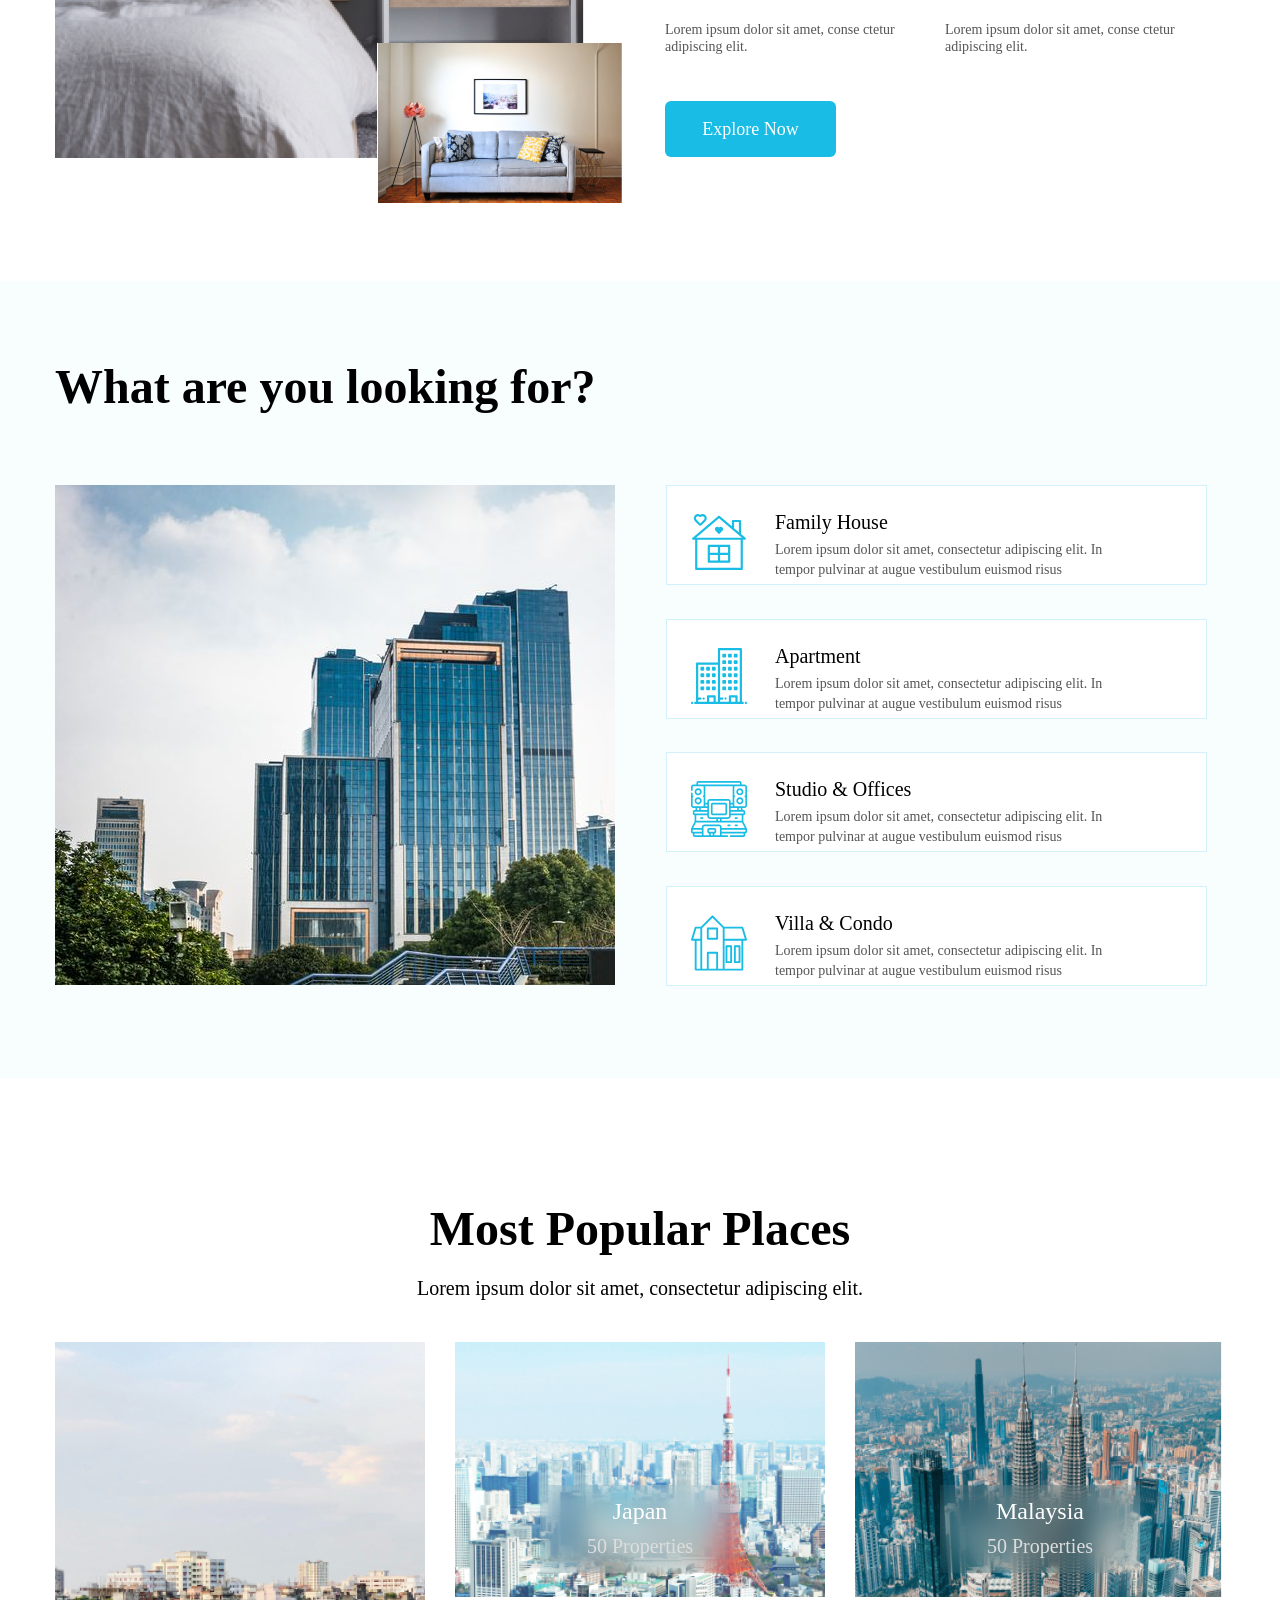
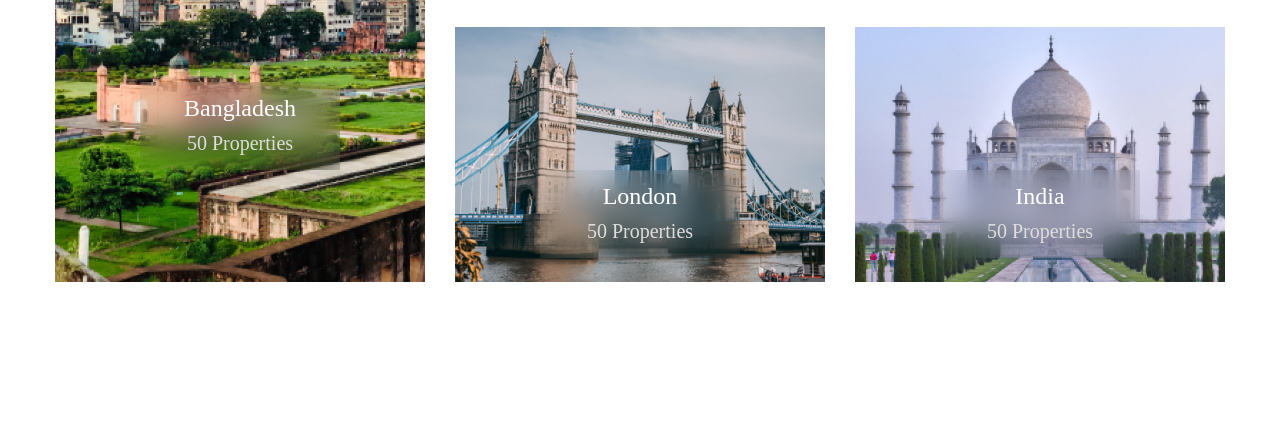
==== commit 4dd96011: "added fourth-section" ====
--- a/src/index.html
+++ b/src/index.html
@@ -137,7 +137,51 @@
     
   </section>
 
-  <section class="fourth-section"></section>
+  <section class="fourth-section">
+    <div class="container fourth-section__container">
+      <div class="fourth-section__title">Most Popular Places</div>
+      <div class="fourth-section__text">Lorem ipsum dolor sit amet, consectetur adipiscing elit.</div>
+      <div class="fourth-section__cards-block cards-block">
+        <div class="cards-block__city-card city-card city-card_big">
+          <img src="./img/bangladesh.png" alt="city"/>
+          <div class="city-card__desc city-card__desc_big">
+            <div class="city-card__title">Bangladesh</div>
+            <div class="city-card__text">50 Properties</div>
+          </div>
+        </div>
+        <div class="cards-block__small-cards small-cards">
+            <div class="small-cards__city-card city-card">
+              <img src="./img/japan.png" alt="city"/>
+              <div class="city-card__desc">
+                <div class="city-card__title">Japan</div>
+                <div class="city-card__text">50 Properties</div>
+              </div>
+            </div>
+            <div class="small-cards__city-card city-card">
+              <img src="./img/malaysia.png" alt="city"/>
+              <div class="city-card__desc">
+                <div class="city-card__title">Malaysia</div>
+                <div class="city-card__text">50 Properties</div>
+              </div>
+            </div>
+            <div class="small-cards__city-card city-card">
+              <img src="./img/london.png" alt="city"/>
+              <div class="city-card__desc">
+                <div class="city-card__title">London</div>
+                <div class="city-card__text">50 Properties</div>
+              </div>
+            </div>
+            <div class="small-cards__city-card city-card">
+              <img src="./img/india.png" alt="city"/>
+              <div class="city-card__desc">
+                <div class="city-card__title">India</div>
+                <div class="city-card__text">50 Properties</div>
+              </div>
+            </div>
+        </div>
+      </div>
+    </div>
+  </section>
 
   <section class="fifth-section"></section>
 
--- a/src/css/style.css
+++ b/src/css/style.css
@@ -407,7 +407,7 @@
 /* line 17, ../Projects/Practice/Verstka/GreenHouse/src/sass/style.sass */
 .main-section {
   padding-top: 56px;
-  margin-bottom: 120px; }
+  padding-bottom: 140px; }
   /* line 20, ../Projects/Practice/Verstka/GreenHouse/src/sass/style.sass */
   .main-section__nav-container {
     display: flex;
@@ -517,105 +517,107 @@
   .expand-line:last-child {
     margin-left: -1px; }
 
-/* line 110, ../Projects/Practice/Verstka/GreenHouse/src/sass/style.sass */
-.second-section__container {
-  display: flex;
-  justify-content: space-between;
-  margin-bottom: 160px; }
-
-/* line 114, ../Projects/Practice/Verstka/GreenHouse/src/sass/style.sass */
-.second-section__left-block {
-  width: 567px;
-  position: relative; }
-
-/* line 118, ../Projects/Practice/Verstka/GreenHouse/src/sass/style.sass */
+/* line 109, ../Projects/Practice/Verstka/GreenHouse/src/sass/style.sass */
+.second-section {
+  padding-top: 120px;
+  padding-bottom: 120px; }
+  /* line 112, ../Projects/Practice/Verstka/GreenHouse/src/sass/style.sass */
+  .second-section__container {
+    display: flex;
+    justify-content: space-between; }
+  /* line 115, ../Projects/Practice/Verstka/GreenHouse/src/sass/style.sass */
+  .second-section__left-block {
+    width: 567px;
+    position: relative; }
+
+/* line 119, ../Projects/Practice/Verstka/GreenHouse/src/sass/style.sass */
 .left-block {
   position: relative; }
-  /* line 120, ../Projects/Practice/Verstka/GreenHouse/src/sass/style.sass */
+  /* line 121, ../Projects/Practice/Verstka/GreenHouse/src/sass/style.sass */
   .left-block__image_2 {
     position: absolute;
     left: 322px;
     top: 446px; }
 
-/* line 125, ../Projects/Practice/Verstka/GreenHouse/src/sass/style.sass */
+/* line 126, ../Projects/Practice/Verstka/GreenHouse/src/sass/style.sass */
 .right-block {
   width: 560px; }
-  /* line 127, ../Projects/Practice/Verstka/GreenHouse/src/sass/style.sass */
+  /* line 128, ../Projects/Practice/Verstka/GreenHouse/src/sass/style.sass */
   .right-block__header {
     font-size: 20px;
     color: #02012B;
     margin-bottom: 10px; }
-  /* line 131, ../Projects/Practice/Verstka/GreenHouse/src/sass/style.sass */
+  /* line 132, ../Projects/Practice/Verstka/GreenHouse/src/sass/style.sass */
   .right-block__title {
     font-weight: 700;
     font-size: 48px;
     line-height: 61px;
     margin-bottom: 24px; }
-  /* line 136, ../Projects/Practice/Verstka/GreenHouse/src/sass/style.sass */
+  /* line 137, ../Projects/Practice/Verstka/GreenHouse/src/sass/style.sass */
   .right-block__text {
     font-size: 20px;
     line-height: 27px;
     margin-bottom: 40px; }
-  /* line 141, ../Projects/Practice/Verstka/GreenHouse/src/sass/style.sass */
+  /* line 142, ../Projects/Practice/Verstka/GreenHouse/src/sass/style.sass */
   .right-block__cards-block {
     display: flex;
     justify-content: space-around; }
 
-/* line 146, ../Projects/Practice/Verstka/GreenHouse/src/sass/style.sass */
+/* line 147, ../Projects/Practice/Verstka/GreenHouse/src/sass/style.sass */
 .desc-card__icon {
   width: 56px;
   height: 56px;
   margin-bottom: 24px; }
 
-/* line 150, ../Projects/Practice/Verstka/GreenHouse/src/sass/style.sass */
+/* line 151, ../Projects/Practice/Verstka/GreenHouse/src/sass/style.sass */
 .desc-card__title {
   font-weight: 500;
   font-size: 24px;
   line-height: 28px;
   margin-bottom: 16px; }
 
-/* line 155, ../Projects/Practice/Verstka/GreenHouse/src/sass/style.sass */
+/* line 156, ../Projects/Practice/Verstka/GreenHouse/src/sass/style.sass */
 .desc-card__text {
   font-size: 14px;
   line-height: 17px;
   color: #555555;
   margin-bottom: 46px; }
 
-/* line 160, ../Projects/Practice/Verstka/GreenHouse/src/sass/style.sass */
+/* line 161, ../Projects/Practice/Verstka/GreenHouse/src/sass/style.sass */
 .desc-card__button {
   width: 171px;
   height: 56px;
   font-size: 18px;
   line-height: 24px; }
 
-/* line 166, ../Projects/Practice/Verstka/GreenHouse/src/sass/style.sass */
+/* line 167, ../Projects/Practice/Verstka/GreenHouse/src/sass/style.sass */
 .third-section {
   padding-top: 75px;
   background: #F8FDFE;
   position: relative;
   padding-bottom: 76px; }
-  /* line 171, ../Projects/Practice/Verstka/GreenHouse/src/sass/style.sass */
+  /* line 172, ../Projects/Practice/Verstka/GreenHouse/src/sass/style.sass */
   .third-section__content {
     display: flex; }
-  /* line 173, ../Projects/Practice/Verstka/GreenHouse/src/sass/style.sass */
+  /* line 174, ../Projects/Practice/Verstka/GreenHouse/src/sass/style.sass */
   .third-section__title {
     font-weight: 700;
     font-size: 48px;
     line-height: 61px;
     margin-bottom: 68px; }
-  /* line 178, ../Projects/Practice/Verstka/GreenHouse/src/sass/style.sass */
+  /* line 179, ../Projects/Practice/Verstka/GreenHouse/src/sass/style.sass */
   .third-section__right-block {
     width: 560px;
     height: 517px;
     overflow: hidden;
     margin-right: 51px; }
-  /* line 183, ../Projects/Practice/Verstka/GreenHouse/src/sass/style.sass */
+  /* line 184, ../Projects/Practice/Verstka/GreenHouse/src/sass/style.sass */
   .third-section__left-block {
     display: flex;
     flex-direction: column;
     justify-content: space-between; }
 
-/* line 188, ../Projects/Practice/Verstka/GreenHouse/src/sass/style.sass */
+/* line 189, ../Projects/Practice/Verstka/GreenHouse/src/sass/style.sass */
 .info-card {
   width: 541px;
   background: #FFFFFF;
@@ -624,17 +626,17 @@
   padding-left: 24px;
   padding-top: 28px;
   display: flex; }
-  /* line 196, ../Projects/Practice/Verstka/GreenHouse/src/sass/style.sass */
+  /* line 197, ../Projects/Practice/Verstka/GreenHouse/src/sass/style.sass */
   .info-card__desc {
     padding-left: 28px; }
-  /* line 198, ../Projects/Practice/Verstka/GreenHouse/src/sass/style.sass */
+  /* line 199, ../Projects/Practice/Verstka/GreenHouse/src/sass/style.sass */
   .info-card__title {
     margin-top: -4px;
     font-weight: 500;
     font-size: 20px;
     line-height: 24px;
     margin-bottom: 6px; }
-  /* line 204, ../Projects/Practice/Verstka/GreenHouse/src/sass/style.sass */
+  /* line 205, ../Projects/Practice/Verstka/GreenHouse/src/sass/style.sass */
   .info-card__text {
     display: inline-block;
     width: 360px;
@@ -643,4 +645,77 @@
     color: #555555;
     margin-bottom: 4px; }
 
+/* line 213, ../Projects/Practice/Verstka/GreenHouse/src/sass/style.sass */
+.fourth-section {
+  padding-top: 120px;
+  padding-bottom: 120px; }
+  /* line 216, ../Projects/Practice/Verstka/GreenHouse/src/sass/style.sass */
+  .fourth-section__title {
+    text-align: center;
+    font-weight: 700;
+    font-size: 48px;
+    line-height: 61px;
+    margin-bottom: 16px; }
+  /* line 222, ../Projects/Practice/Verstka/GreenHouse/src/sass/style.sass */
+  .fourth-section__text {
+    text-align: center;
+    font-weight: 400;
+    font-size: 20px;
+    line-height: 27px;
+    margin-bottom: 40px; }
+
+/* line 229, ../Projects/Practice/Verstka/GreenHouse/src/sass/style.sass */
+.cards-block {
+  display: flex; }
+  /* line 231, ../Projects/Practice/Verstka/GreenHouse/src/sass/style.sass */
+  .cards-block__small-cards {
+    display: flex;
+    flex-wrap: wrap; }
+
+/* line 235, ../Projects/Practice/Verstka/GreenHouse/src/sass/style.sass */
+.city-card {
+  position: relative;
+  width: 370px;
+  height: 255px; }
+  /* line 239, ../Projects/Practice/Verstka/GreenHouse/src/sass/style.sass */
+  .city-card:nth-child(1) {
+    margin-right: 30px;
+    margin-bottom: 30px; }
+  /* line 242, ../Projects/Practice/Verstka/GreenHouse/src/sass/style.sass */
+  .city-card:nth-child(3) {
+    margin-right: 30px;
+    margin-bottom: 30px; }
+  /* line 245, ../Projects/Practice/Verstka/GreenHouse/src/sass/style.sass */
+  .city-card_big {
+    height: 540px;
+    margin-right: 30px; }
+  /* line 248, ../Projects/Practice/Verstka/GreenHouse/src/sass/style.sass */
+  .city-card__desc {
+    position: absolute;
+    padding-top: 12px;
+    width: 200px;
+    height: 88px;
+    background-color: black;
+    top: 143px;
+    left: 85px;
+    background: rgba(0, 96, 119, 0.02);
+    backdrop-filter: blur(14.5px); }
+    /* line 258, ../Projects/Practice/Verstka/GreenHouse/src/sass/style.sass */
+    .city-card__desc_big {
+      top: 340px; }
+  /* line 260, ../Projects/Practice/Verstka/GreenHouse/src/sass/style.sass */
+  .city-card__title {
+    text-align: center;
+    color: #FFFFFF;
+    font-weight: 500;
+    font-size: 24px;
+    line-height: 28px;
+    margin-bottom: 8px; }
+  /* line 267, ../Projects/Practice/Verstka/GreenHouse/src/sass/style.sass */
+  .city-card__text {
+    text-align: center;
+    font-size: 20px;
+    line-height: 27px;
+    color: #DDDDDD; }
+
 /*# sourceMappingURL=style.css.map */
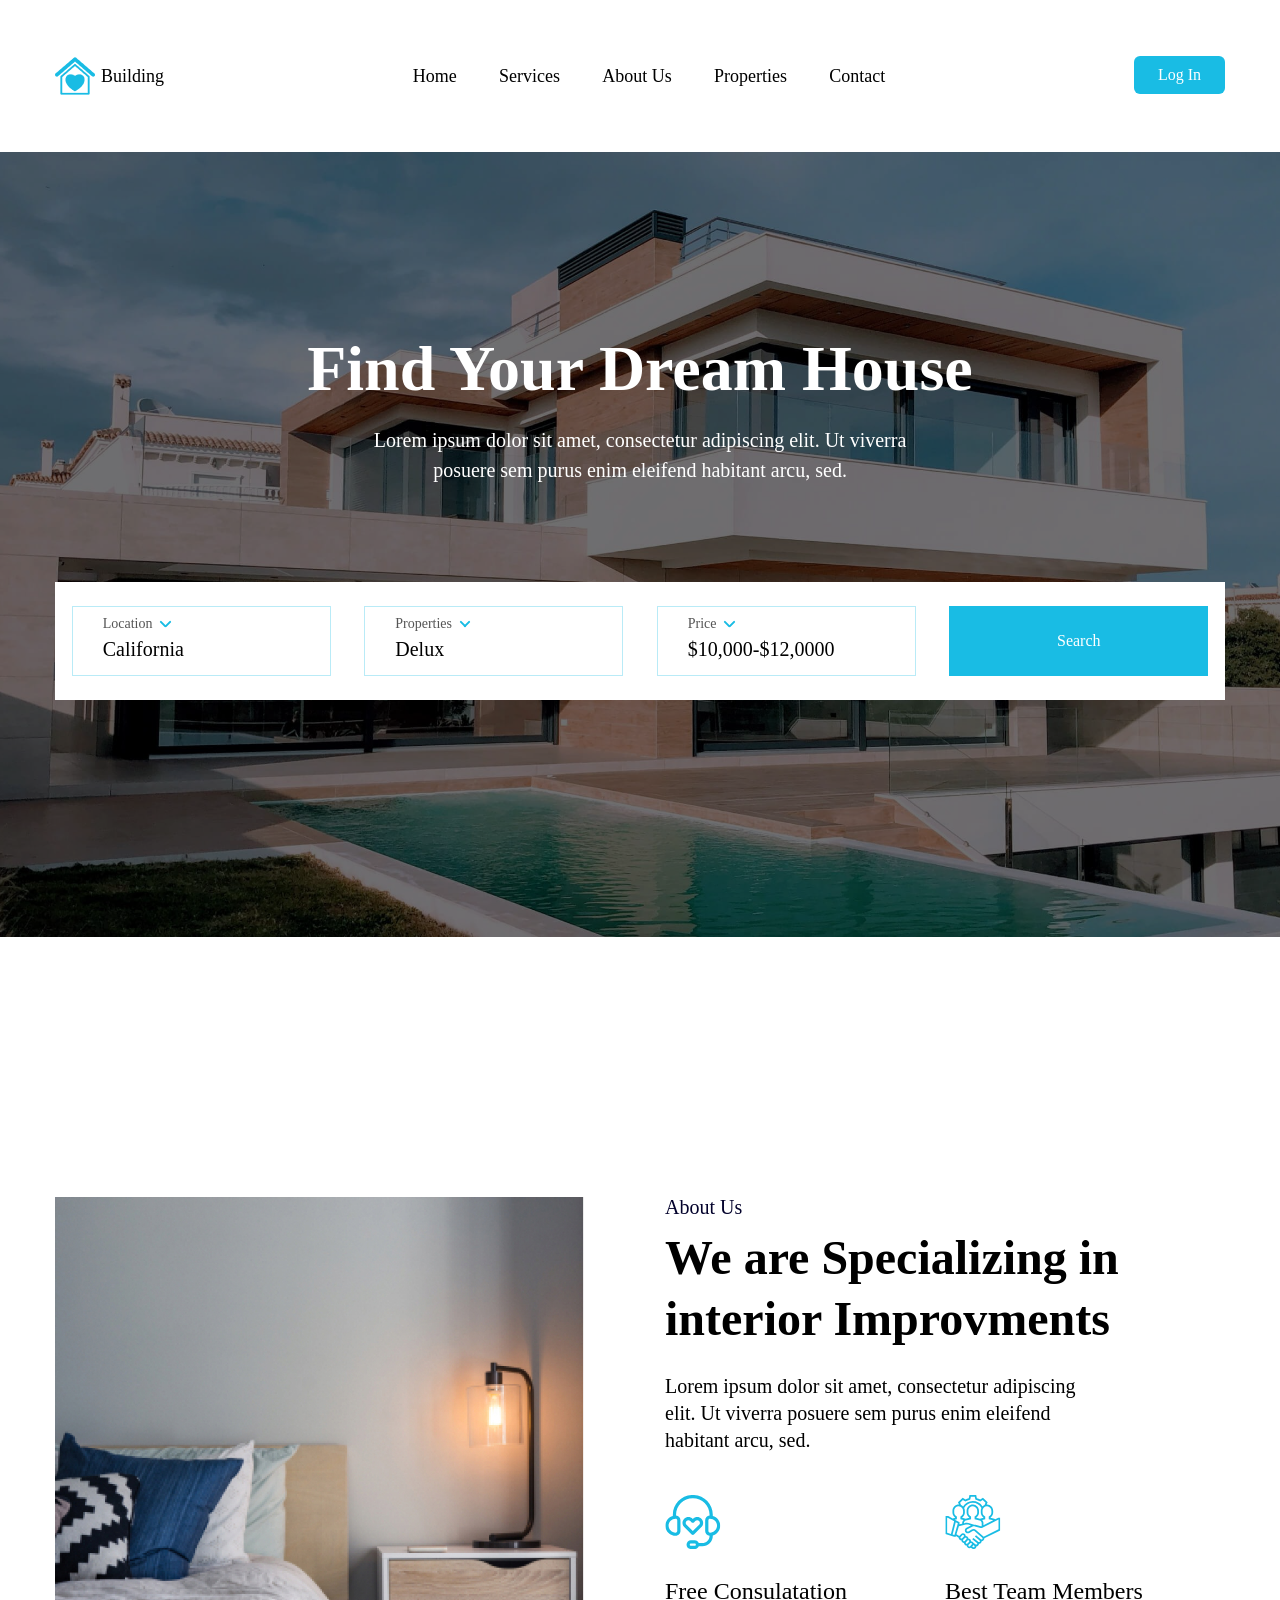
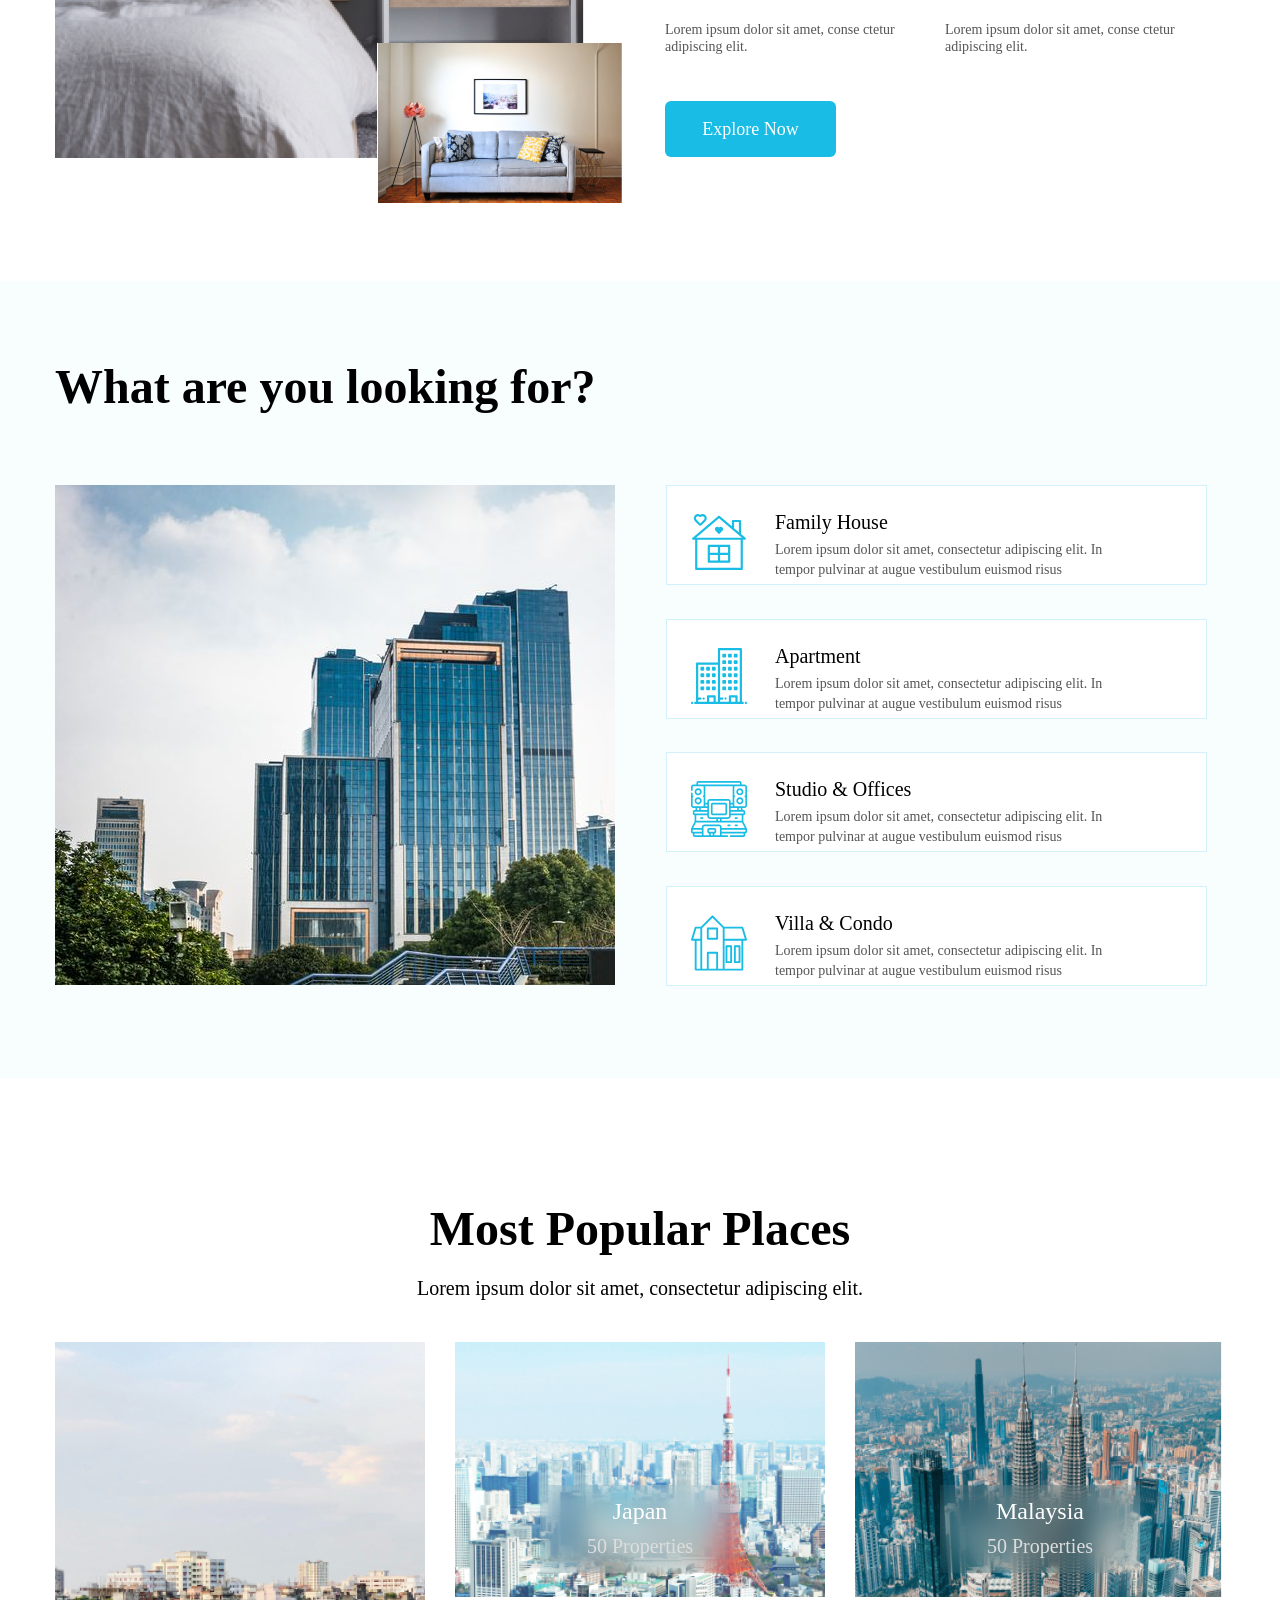
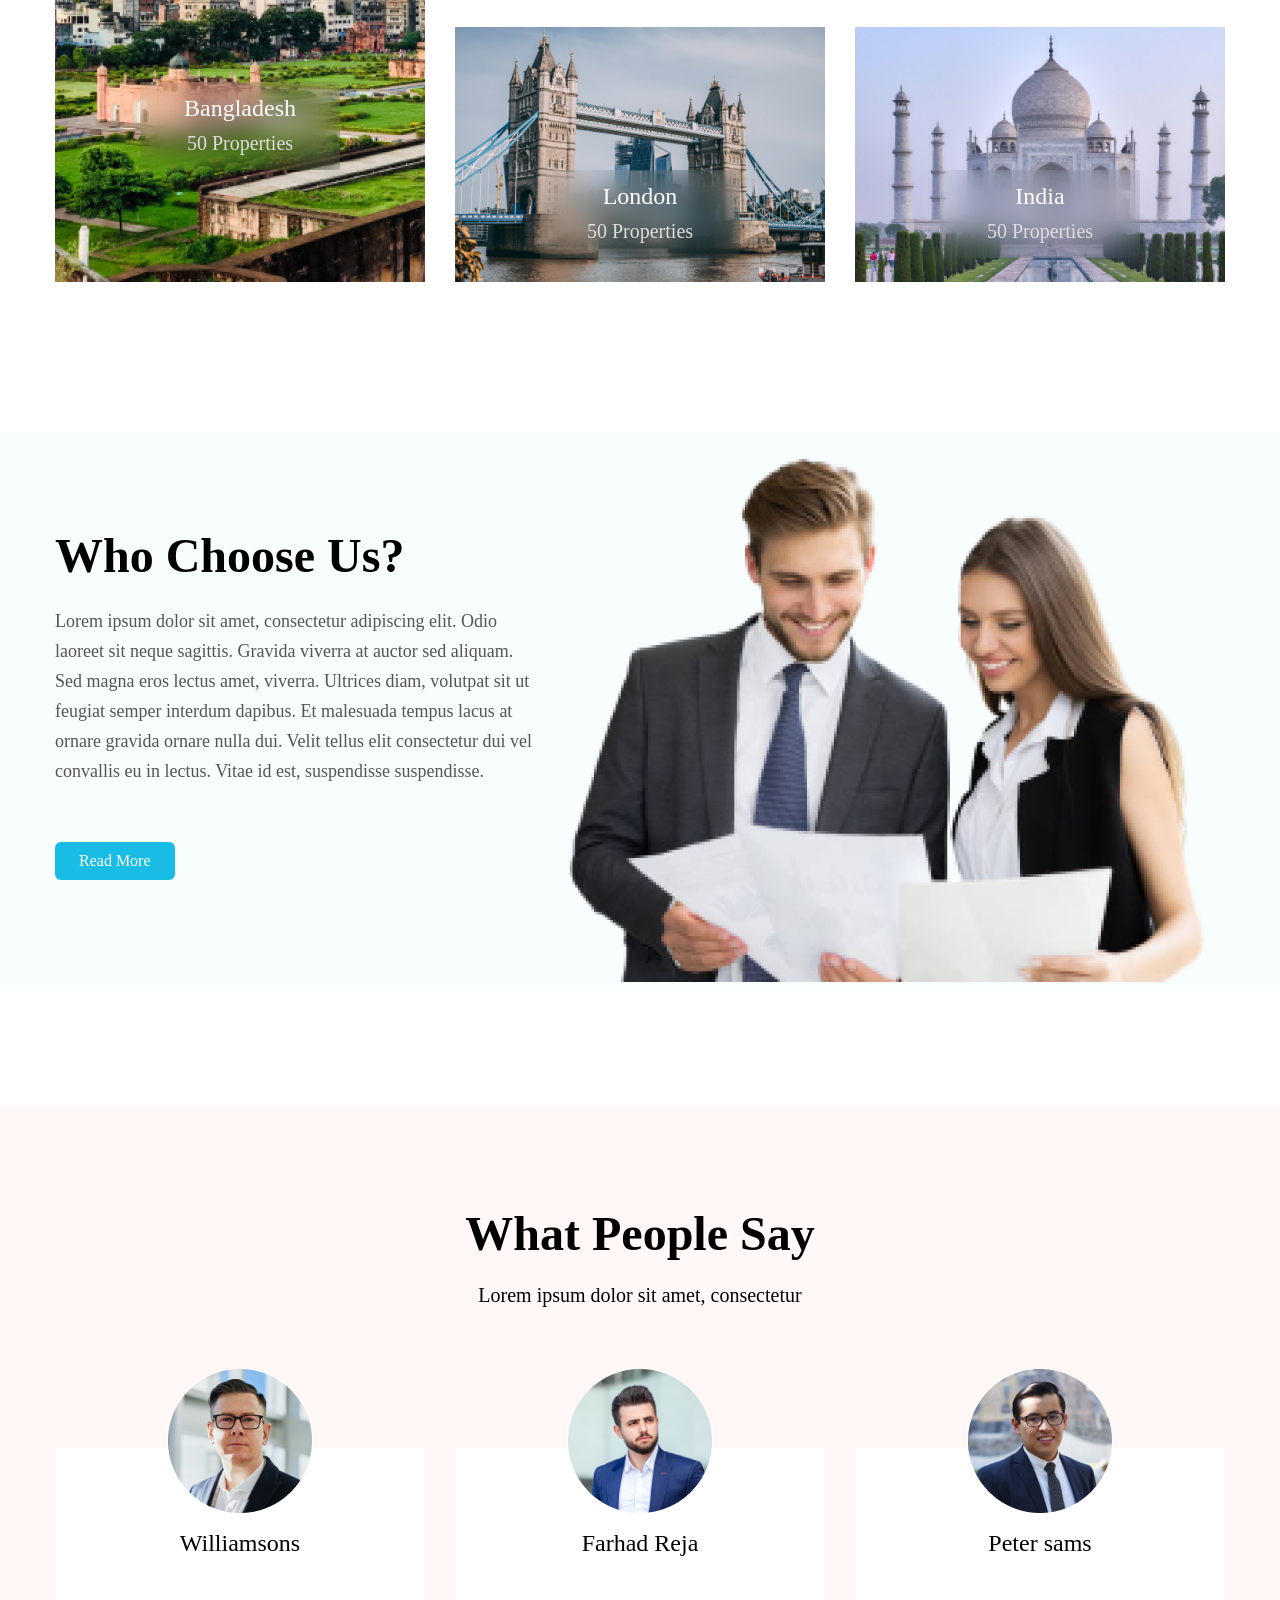
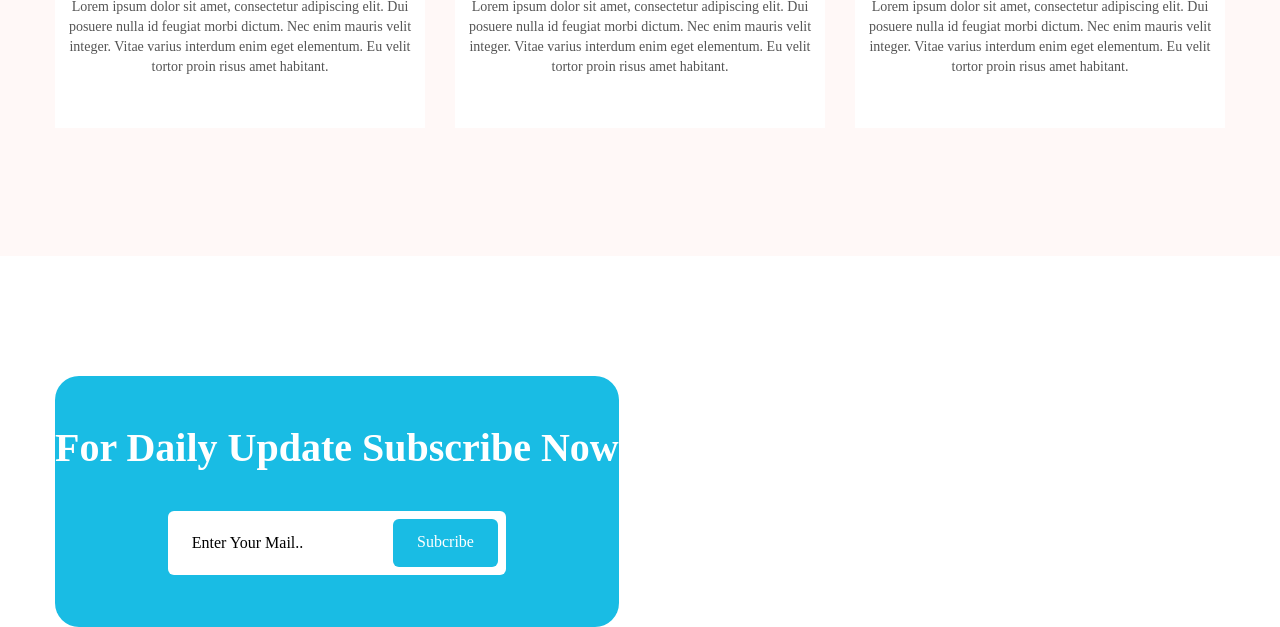
==== commit c1b475f6: "added fifth and sixth sections" ====
--- a/src/index.html
+++ b/src/index.html
@@ -183,9 +183,54 @@
     </div>
   </section>
 
-  <section class="fifth-section"></section>
-
-  <section class="sixth-section"></section>
+  <section class="fifth-section">
+    <div class="container fifth-section__container">
+      <div class="fifth-section__right-side">
+        <div class="fifth-section__title">Who Choose Us?</div>
+        <div class="fifth-section__text">Lorem ipsum dolor sit amet, consectetur adipiscing elit. Odio laoreet sit neque sagittis. Gravida viverra at auctor sed aliquam. Sed magna eros lectus amet, viverra. Ultrices diam, volutpat sit ut feugiat semper interdum dapibus. Et malesuada tempus lacus at ornare gravida ornare nulla dui. Velit tellus elit consectetur dui vel convallis eu in lectus. Vitae id est, suspendisse suspendisse.</div>
+        <button class="main-btn">Read More</button>
+      </div>
+      <div class="fifth-section__left-side">
+        <img src="./img/istockphoto-1033381730-612x612-removebg-preview 1.jpg" alt="people">
+      </div>
+    </div>
+  </section>
+
+  <section class="sixth-section">
+    <div class="container sixth-section__container">
+      <div class="sixth-section__title">What People Say</div>
+      <div class="sixth-section__text">Lorem ipsum dolor sit amet, consectetur </div>
+      <div class="sixth-section__people-cards people-cards">
+        <div class="people-cards__card people-card">
+          <img class="people-card__img" src="./img/williamsons.png" alt="photo">
+          <div class="people-card__name">Williamsons</div>
+          <div class="people-card__text">Lorem ipsum dolor sit amet, consectetur adipiscing elit. Dui posuere nulla id feugiat morbi dictum. Nec enim mauris velit integer. Vitae varius interdum enim eget elementum. Eu velit tortor proin risus amet habitant.</div>
+        </div>
+        <div class="people-cards__card people-card">
+          <img class="people-card__img" src="./img/farhad.png" alt="photo">
+          <div class="people-card__name">Farhad Reja</div>
+          <div class="people-card__text">Lorem ipsum dolor sit amet, consectetur adipiscing elit. Dui posuere nulla id feugiat morbi dictum. Nec enim mauris velit integer. Vitae varius interdum enim eget elementum. Eu velit tortor proin risus amet habitant.</div>
+        </div>
+        <div class="people-cards__card people-card">
+          <img class="people-card__img" src="./img/sams.png" alt="photo">
+          <div class="people-card__name">Peter sams</div>
+          <div class="people-card__text">Lorem ipsum dolor sit amet, consectetur adipiscing elit. Dui posuere nulla id feugiat morbi dictum. Nec enim mauris velit integer. Vitae varius interdum enim eget elementum. Eu velit tortor proin risus amet habitant.</div>
+        </div>
+      </div>
+    </div>
+  </section>
+
+  <footer class="footer-section">
+    <div class="container footer-section__container">
+      <div class="footer-section__subscription-block subscription-block">
+        <div class="subscription-block__title">For Daily Update Subscribe Now</div>
+        <div class="subscription-block__subscription-form subscription-form">
+            <div class="subscription-form__text-field">Enter Your Mail..</div>
+            <div class="subscription-form__button main-btn">Subcribe</div>
+        </div>
+      </div>
+    </div>
+  </footer>
 
 </body>
 </html>
--- a/src/css/style.css
+++ b/src/css/style.css
@@ -718,4 +718,124 @@
     line-height: 27px;
     color: #DDDDDD; }
 
+/* line 273, ../Projects/Practice/Verstka/GreenHouse/src/sass/style.sass */
+.fifth-section {
+  background: #F8FDFE;
+  margin-bottom: 120px; }
+  /* line 276, ../Projects/Practice/Verstka/GreenHouse/src/sass/style.sass */
+  .fifth-section__container {
+    display: flex;
+    justify-content: space-between; }
+  /* line 279, ../Projects/Practice/Verstka/GreenHouse/src/sass/style.sass */
+  .fifth-section__right-side {
+    margin-right: 20px;
+    padding-top: 93px;
+    padding-bottom: 100px;
+    width: 596px; }
+  /* line 284, ../Projects/Practice/Verstka/GreenHouse/src/sass/style.sass */
+  .fifth-section__title {
+    font-weight: 700;
+    font-size: 48px;
+    line-height: 61px;
+    margin-bottom: 20px; }
+  /* line 289, ../Projects/Practice/Verstka/GreenHouse/src/sass/style.sass */
+  .fifth-section__text {
+    font-size: 18px;
+    line-height: 30px;
+    color: #555555;
+    margin-bottom: 56px; }
+
+/* line 296, ../Projects/Practice/Verstka/GreenHouse/src/sass/style.sass */
+.sixth-section {
+  background: #FFF8F7;
+  padding-top: 96px;
+  padding-bottom: 128px; }
+  /* line 300, ../Projects/Practice/Verstka/GreenHouse/src/sass/style.sass */
+  .sixth-section__title {
+    font-weight: 700;
+    font-size: 48px;
+    line-height: 65px;
+    margin-bottom: 16px;
+    text-align: center; }
+  /* line 306, ../Projects/Practice/Verstka/GreenHouse/src/sass/style.sass */
+  .sixth-section__text {
+    font-weight: 400;
+    font-size: 20px;
+    line-height: 27px;
+    text-align: center;
+    margin-bottom: 139px; }
+
+/* line 313, ../Projects/Practice/Verstka/GreenHouse/src/sass/style.sass */
+.people-cards {
+  display: flex;
+  justify-content: space-between; }
+
+/* line 317, ../Projects/Practice/Verstka/GreenHouse/src/sass/style.sass */
+.people-card {
+  padding-top: 81px;
+  position: relative;
+  width: 370px;
+  height: 280px;
+  background: #FFFFFF; }
+  /* line 323, ../Projects/Practice/Verstka/GreenHouse/src/sass/style.sass */
+  .people-card__img {
+    position: absolute;
+    top: -79px;
+    left: 113px; }
+  /* line 327, ../Projects/Practice/Verstka/GreenHouse/src/sass/style.sass */
+  .people-card__name {
+    font-weight: 500;
+    font-size: 24px;
+    line-height: 28px;
+    text-align: center;
+    margin-bottom: 40px; }
+  /* line 333, ../Projects/Practice/Verstka/GreenHouse/src/sass/style.sass */
+  .people-card__text {
+    font-size: 14px;
+    line-height: 20px;
+    text-align: center;
+    color: #555555; }
+
+/* line 339, ../Projects/Practice/Verstka/GreenHouse/src/sass/style.sass */
+.subscription-block {
+  padding-top: 48px;
+  padding-bottom: 52px;
+  background: #19BCE4;
+  border-radius: 24px; }
+  /* line 344, ../Projects/Practice/Verstka/GreenHouse/src/sass/style.sass */
+  .subscription-block__title {
+    text-align: center;
+    font-weight: 700;
+    font-size: 40px;
+    line-height: 47px;
+    color: #FFFFFF;
+    margin-bottom: 40px; }
+
+/* line 352, ../Projects/Practice/Verstka/GreenHouse/src/sass/style.sass */
+.subscription-form {
+  background: #FFFFFF;
+  border-radius: 6px;
+  display: flex;
+  justify-content: space-between;
+  align-content: center;
+  width: 60%;
+  margin-left: 20%; }
+  /* line 360, ../Projects/Practice/Verstka/GreenHouse/src/sass/style.sass */
+  .subscription-form__text-field {
+    margin: 24px; }
+  /* line 362, ../Projects/Practice/Verstka/GreenHouse/src/sass/style.sass */
+  .subscription-form__button {
+    margin: 8px;
+    padding-top: 15px; }
+
+/* line 366, ../Projects/Practice/Verstka/GreenHouse/src/sass/style.sass */
+.footer-section {
+  margin-top: 294px;
+  position: relative;
+  background: #F8FDFE; }
+  /* line 370, ../Projects/Practice/Verstka/GreenHouse/src/sass/style.sass */
+  .footer-section__subscription-block {
+    position: absolute;
+    top: -174px; }
+
 /*# sourceMappingURL=style.css.map */
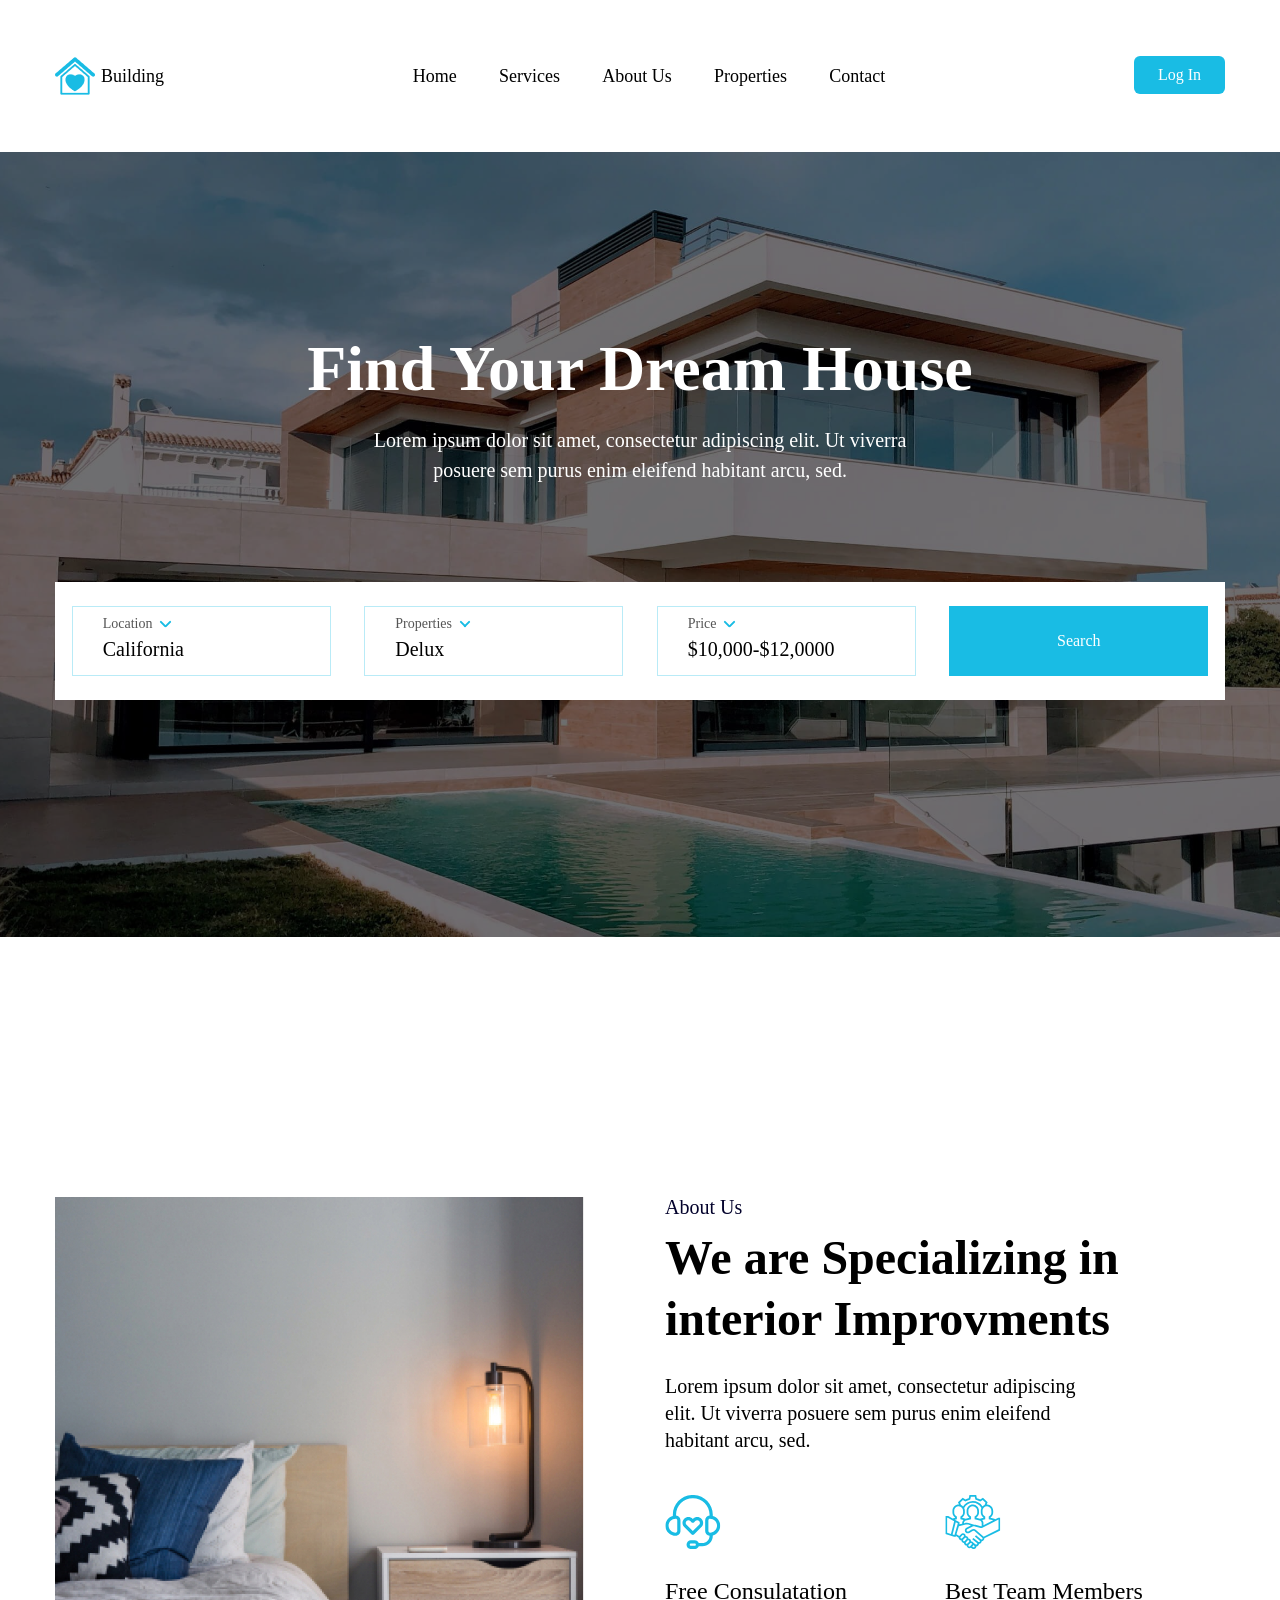
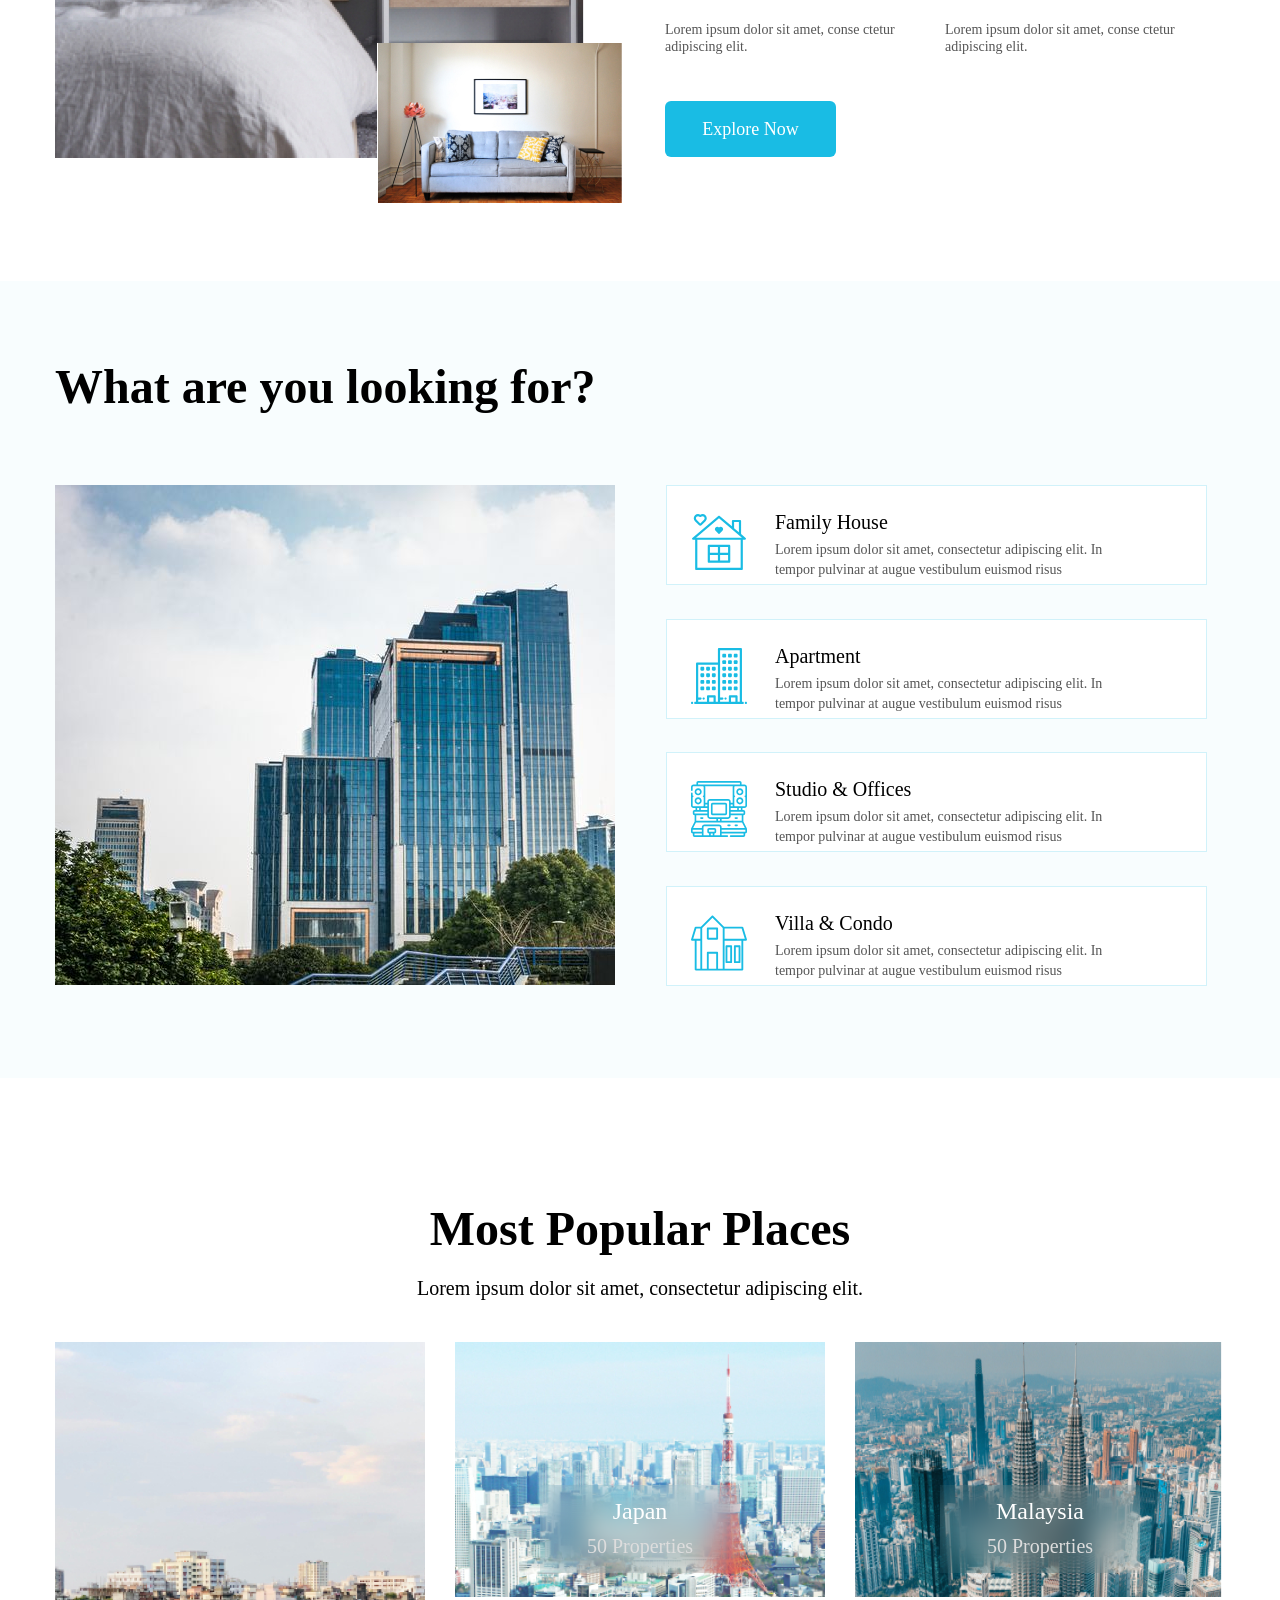
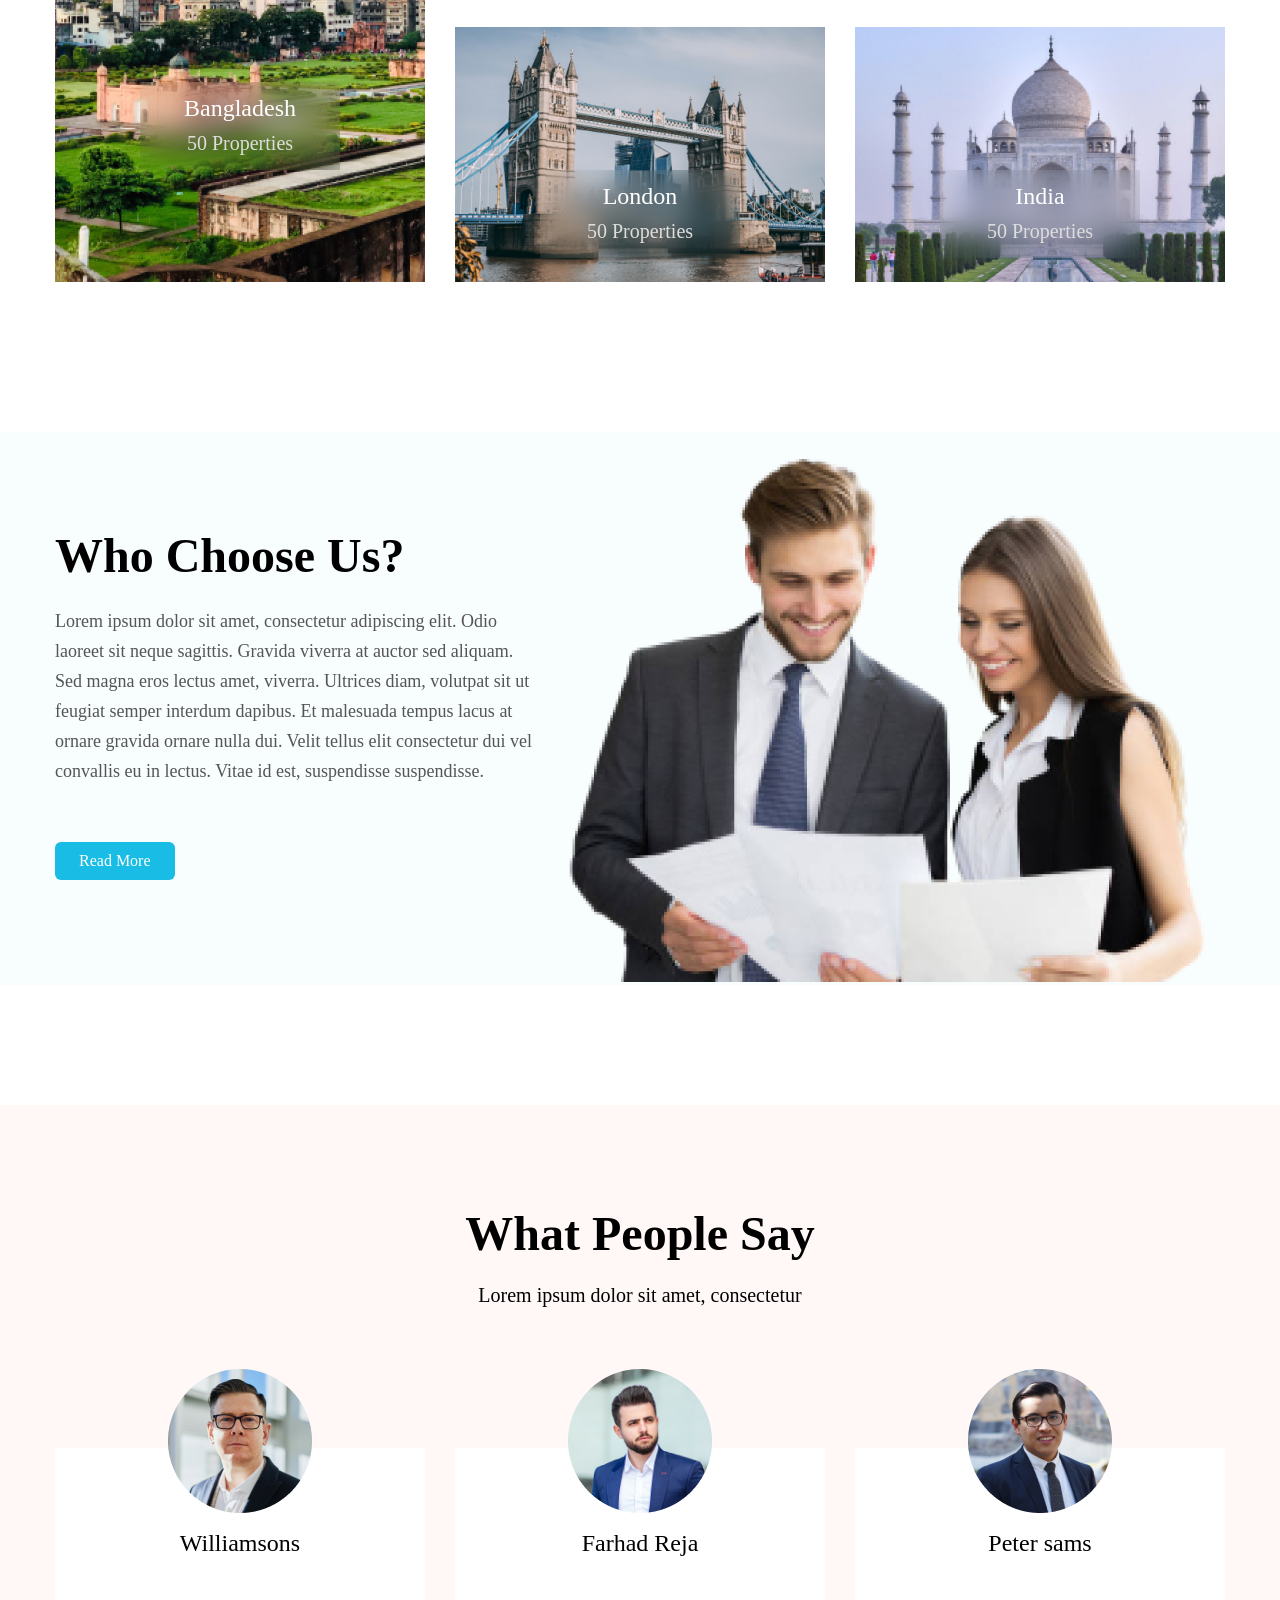
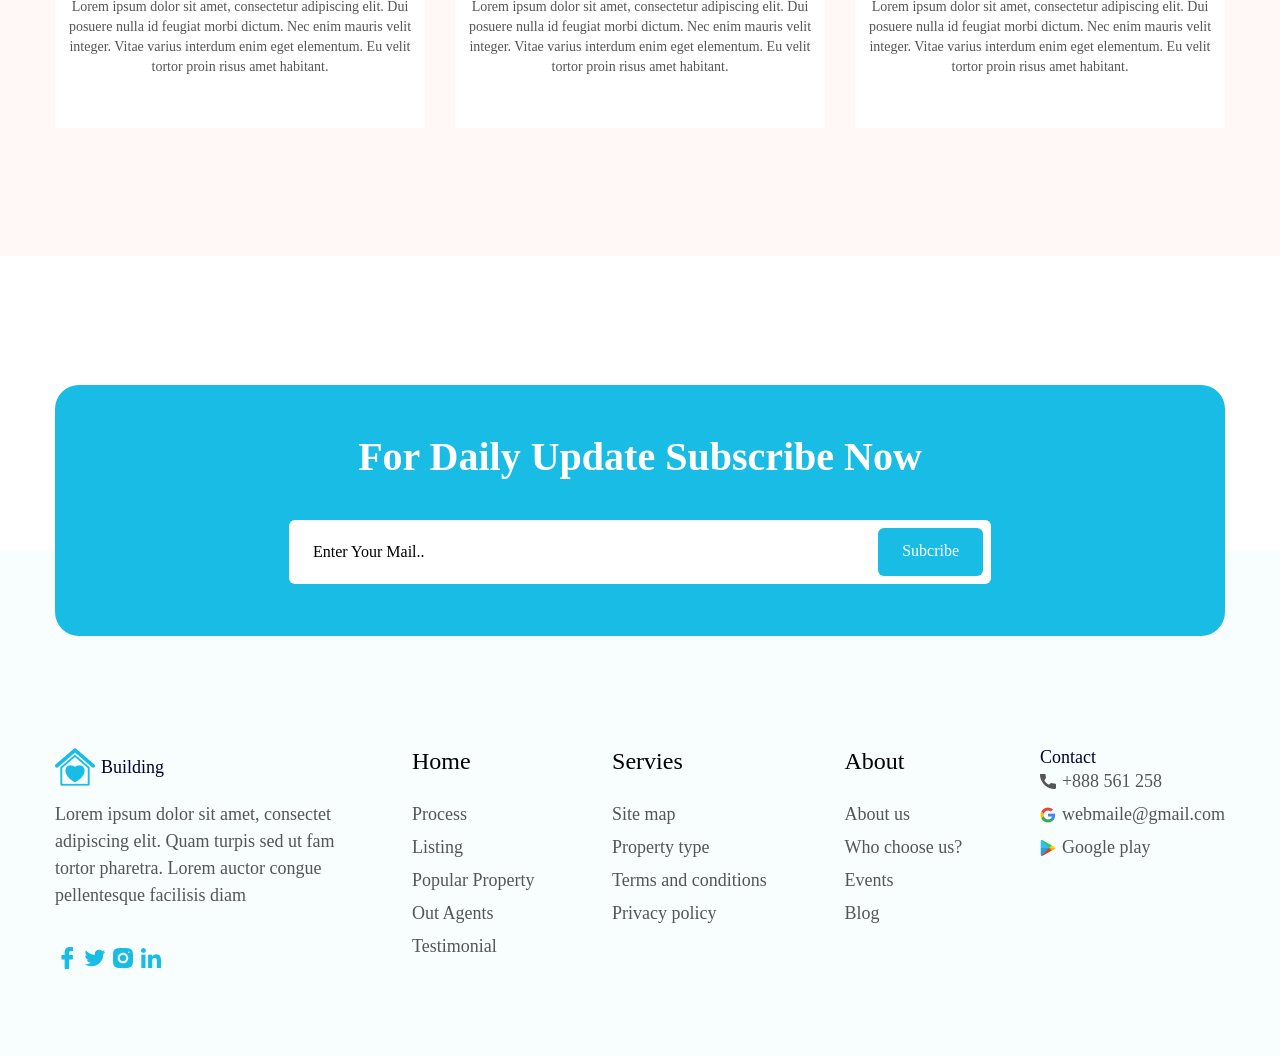
==== commit ad462709: "added footer" ====
--- a/src/index.html
+++ b/src/index.html
@@ -229,6 +229,58 @@
             <div class="subscription-form__button main-btn">Subcribe</div>
         </div>
       </div>
+      <div class="footer-section__list list">
+          <div class="list__item">
+            <div class="icon-text icon-text_mb">
+              <img class="icon-text__icon" src="./img/logo.png" alt="icon" width="40px" height="40px">
+              <h3 class="icon-text__title">Building</h3>
+            </div>
+            <p class="list__text">Lorem ipsum dolor sit amet, consectet<br> adipiscing elit. Quam turpis sed ut fam<br> tortor pharetra. Lorem auctor congue<br> pellentesque facilisis diam</p>
+            <div class="list__icons">
+              <img src="./icons/facebook.svg" alt="icon">
+              <img src="./icons/twitter.svg" alt="icon">
+              <img src="./icons/inst.svg" alt="icon">
+              <img src="./icons/in.svg" alt="icon">
+            </div>
+          </div>
+          <div class="list__item">
+            <h3 class="list__title">Home</h3>
+            <p class="list__text">Process</p>
+            <p class="list__text">Listing</p>
+            <p class="list__text">Popular Property</p>
+            <p class="list__text">Out Agents</p>
+            <p class="list__text">Testimonial</p>
+          </div>
+          <div class="list__item">
+            <h3 class="list__title">Servies</h3>
+            <p class="list__text">Site map</p>
+            <p class="list__text">Property type</p>
+            <p class="list__text">Terms and conditions</p>
+            <p class="list__text">Privacy policy</p>
+          </div>
+          <div class="list__item">
+            <h3 class="list__title">About</h3>
+            <p class="list__text">About us</p>
+            <p class="list__text">Who choose us?</p>
+            <p class="list__text">Events</p>
+            <p class="list__text">Blog</p>
+          </div>
+          <div class="list__item">
+            <h3 class="icon-text__title">Contact</h3>
+            <div class="icon-text">
+              <img class="icon-text__icon" src="./icons/phone.png" alt="icon" width="16px" height="16px">
+              <p class="icon-text__text">+888 561 258</p>
+            </div>
+            <div class="icon-text">
+              <img class="icon-text__icon" src="./icons/google.png" alt="icon" width="16px" height="16px">
+              <p class="icon-text__text">webmaile@gmail.com</p>
+            </div>
+            <div class="icon-text">
+              <img class="icon-text__icon" src="./icons/gplay.png" alt="icon" width="16px" height="16px">
+              <p class="icon-text__text">Google play</p>
+            </div>
+          </div>
+      </div>
     </div>
   </footer>
 
--- a/src/css/style.css
+++ b/src/css/style.css
@@ -395,71 +395,67 @@
   box-sizing: border-box; }
 
 /* line 9, ../Projects/Practice/Verstka/GreenHouse/src/sass/style.sass */
-img {
-  display: inline-block; }
-
-/* line 12, ../Projects/Practice/Verstka/GreenHouse/src/sass/style.sass */
 .container {
   position: relative;
   max-width: 1170px;
   margin: 0 auto; }
 
-/* line 17, ../Projects/Practice/Verstka/GreenHouse/src/sass/style.sass */
+/* line 14, ../Projects/Practice/Verstka/GreenHouse/src/sass/style.sass */
 .main-section {
   padding-top: 56px;
   padding-bottom: 140px; }
-  /* line 20, ../Projects/Practice/Verstka/GreenHouse/src/sass/style.sass */
+  /* line 17, ../Projects/Practice/Verstka/GreenHouse/src/sass/style.sass */
   .main-section__nav-container {
     display: flex;
     justify-content: space-between;
     margin-bottom: 56px; }
-  /* line 24, ../Projects/Practice/Verstka/GreenHouse/src/sass/style.sass */
+  /* line 21, ../Projects/Practice/Verstka/GreenHouse/src/sass/style.sass */
   .main-section__header {
     display: flex;
     text-align: center; }
-    /* line 27, ../Projects/Practice/Verstka/GreenHouse/src/sass/style.sass */
+    /* line 24, ../Projects/Practice/Verstka/GreenHouse/src/sass/style.sass */
     .main-section__header-text {
       margin-left: 6px;
       align-self: center;
       font-size: 18px; }
-  /* line 31, ../Projects/Practice/Verstka/GreenHouse/src/sass/style.sass */
+  /* line 28, ../Projects/Practice/Verstka/GreenHouse/src/sass/style.sass */
   .main-section__container-back {
     background-image: url("../img/mainBack.jpg");
     background-repeat: no repeat;
     background-position: center;
     background-size: cover; }
-  /* line 36, ../Projects/Practice/Verstka/GreenHouse/src/sass/style.sass */
+  /* line 33, ../Projects/Practice/Verstka/GreenHouse/src/sass/style.sass */
   .main-section__content-container {
     height: 785px;
     background: rgba(0, 0, 0, 0.56);
     padding-top: 185px;
     text-align: center; }
-  /* line 41, ../Projects/Practice/Verstka/GreenHouse/src/sass/style.sass */
+  /* line 38, ../Projects/Practice/Verstka/GreenHouse/src/sass/style.sass */
   .main-section__title {
     color: white;
     font-weight: 700;
     font-size: 64px;
     margin-bottom: 24px; }
-  /* line 46, ../Projects/Practice/Verstka/GreenHouse/src/sass/style.sass */
+  /* line 43, ../Projects/Practice/Verstka/GreenHouse/src/sass/style.sass */
   .main-section__text {
     color: white;
     font-size: 20px;
     margin-bottom: 97px;
     line-height: 30px; }
 
-/* line 52, ../Projects/Practice/Verstka/GreenHouse/src/sass/style.sass */
+/* line 49, ../Projects/Practice/Verstka/GreenHouse/src/sass/style.sass */
 .nav-menu {
   width: 44%;
   align-self: center; }
-  /* line 55, ../Projects/Practice/Verstka/GreenHouse/src/sass/style.sass */
+  /* line 52, ../Projects/Practice/Verstka/GreenHouse/src/sass/style.sass */
   .nav-menu__list {
     display: flex;
     justify-content: space-around; }
-    /* line 58, ../Projects/Practice/Verstka/GreenHouse/src/sass/style.sass */
+    /* line 55, ../Projects/Practice/Verstka/GreenHouse/src/sass/style.sass */
     .nav-menu__list-item {
       font-size: 18px; }
 
-/* line 61, ../Projects/Practice/Verstka/GreenHouse/src/sass/style.sass */
+/* line 58, ../Projects/Practice/Verstka/GreenHouse/src/sass/style.sass */
 .main-btn {
   font-size: 16px;
   color: white;
@@ -469,43 +465,43 @@
   padding: 0.6em 1.5em;
   cursor: pointer; }
 
-/* line 70, ../Projects/Practice/Verstka/GreenHouse/src/sass/style.sass */
+/* line 67, ../Projects/Practice/Verstka/GreenHouse/src/sass/style.sass */
 .input-box {
   height: 118px;
   background-color: #FFFFFF;
   display: flex;
   justify-content: space-around;
   align-items: center; }
-  /* line 76, ../Projects/Practice/Verstka/GreenHouse/src/sass/style.sass */
+  /* line 73, ../Projects/Practice/Verstka/GreenHouse/src/sass/style.sass */
   .input-box__button {
     border-radius: 0px;
     width: 259px;
     height: 70px; }
 
-/* line 81, ../Projects/Practice/Verstka/GreenHouse/src/sass/style.sass */
+/* line 78, ../Projects/Practice/Verstka/GreenHouse/src/sass/style.sass */
 .select {
   width: 259px;
   height: 70px;
   border: 0.5px solid rgba(25, 188, 228, 0.3);
   padding: 10px 30px;
   text-align: left; }
-  /* line 87, ../Projects/Practice/Verstka/GreenHouse/src/sass/style.sass */
+  /* line 84, ../Projects/Practice/Verstka/GreenHouse/src/sass/style.sass */
   .select__placeholder {
     font-size: 14px;
     color: #555555;
     margin-bottom: 8px; }
-  /* line 91, ../Projects/Practice/Verstka/GreenHouse/src/sass/style.sass */
+  /* line 88, ../Projects/Practice/Verstka/GreenHouse/src/sass/style.sass */
   .select__expand-line1 {
     transform: rotate(-45deg); }
-  /* line 93, ../Projects/Practice/Verstka/GreenHouse/src/sass/style.sass */
+  /* line 90, ../Projects/Practice/Verstka/GreenHouse/src/sass/style.sass */
   .select__expand-line2 {
     transform: rotate(45deg); }
-  /* line 95, ../Projects/Practice/Verstka/GreenHouse/src/sass/style.sass */
+  /* line 92, ../Projects/Practice/Verstka/GreenHouse/src/sass/style.sass */
   .select__text {
     font-weight: 500;
     font-size: 20px; }
 
-/* line 99, ../Projects/Practice/Verstka/GreenHouse/src/sass/style.sass */
+/* line 96, ../Projects/Practice/Verstka/GreenHouse/src/sass/style.sass */
 .expand-line {
   display: inline-block;
   height: 8px;
@@ -513,111 +509,111 @@
   background-color: #19BCE4;
   border-radius: 5px;
   margin-left: 6px; }
-  /* line 106, ../Projects/Practice/Verstka/GreenHouse/src/sass/style.sass */
+  /* line 103, ../Projects/Practice/Verstka/GreenHouse/src/sass/style.sass */
   .expand-line:last-child {
     margin-left: -1px; }
 
-/* line 109, ../Projects/Practice/Verstka/GreenHouse/src/sass/style.sass */
+/* line 106, ../Projects/Practice/Verstka/GreenHouse/src/sass/style.sass */
 .second-section {
   padding-top: 120px;
   padding-bottom: 120px; }
-  /* line 112, ../Projects/Practice/Verstka/GreenHouse/src/sass/style.sass */
+  /* line 109, ../Projects/Practice/Verstka/GreenHouse/src/sass/style.sass */
   .second-section__container {
     display: flex;
     justify-content: space-between; }
-  /* line 115, ../Projects/Practice/Verstka/GreenHouse/src/sass/style.sass */
+  /* line 112, ../Projects/Practice/Verstka/GreenHouse/src/sass/style.sass */
   .second-section__left-block {
     width: 567px;
     position: relative; }
 
-/* line 119, ../Projects/Practice/Verstka/GreenHouse/src/sass/style.sass */
+/* line 116, ../Projects/Practice/Verstka/GreenHouse/src/sass/style.sass */
 .left-block {
   position: relative; }
-  /* line 121, ../Projects/Practice/Verstka/GreenHouse/src/sass/style.sass */
+  /* line 118, ../Projects/Practice/Verstka/GreenHouse/src/sass/style.sass */
   .left-block__image_2 {
     position: absolute;
     left: 322px;
     top: 446px; }
 
-/* line 126, ../Projects/Practice/Verstka/GreenHouse/src/sass/style.sass */
+/* line 123, ../Projects/Practice/Verstka/GreenHouse/src/sass/style.sass */
 .right-block {
   width: 560px; }
-  /* line 128, ../Projects/Practice/Verstka/GreenHouse/src/sass/style.sass */
+  /* line 125, ../Projects/Practice/Verstka/GreenHouse/src/sass/style.sass */
   .right-block__header {
     font-size: 20px;
     color: #02012B;
     margin-bottom: 10px; }
-  /* line 132, ../Projects/Practice/Verstka/GreenHouse/src/sass/style.sass */
+  /* line 129, ../Projects/Practice/Verstka/GreenHouse/src/sass/style.sass */
   .right-block__title {
     font-weight: 700;
     font-size: 48px;
     line-height: 61px;
     margin-bottom: 24px; }
-  /* line 137, ../Projects/Practice/Verstka/GreenHouse/src/sass/style.sass */
+  /* line 134, ../Projects/Practice/Verstka/GreenHouse/src/sass/style.sass */
   .right-block__text {
     font-size: 20px;
     line-height: 27px;
     margin-bottom: 40px; }
-  /* line 142, ../Projects/Practice/Verstka/GreenHouse/src/sass/style.sass */
+  /* line 139, ../Projects/Practice/Verstka/GreenHouse/src/sass/style.sass */
   .right-block__cards-block {
     display: flex;
     justify-content: space-around; }
 
-/* line 147, ../Projects/Practice/Verstka/GreenHouse/src/sass/style.sass */
+/* line 144, ../Projects/Practice/Verstka/GreenHouse/src/sass/style.sass */
 .desc-card__icon {
   width: 56px;
   height: 56px;
   margin-bottom: 24px; }
 
-/* line 151, ../Projects/Practice/Verstka/GreenHouse/src/sass/style.sass */
+/* line 148, ../Projects/Practice/Verstka/GreenHouse/src/sass/style.sass */
 .desc-card__title {
   font-weight: 500;
   font-size: 24px;
   line-height: 28px;
   margin-bottom: 16px; }
 
-/* line 156, ../Projects/Practice/Verstka/GreenHouse/src/sass/style.sass */
+/* line 153, ../Projects/Practice/Verstka/GreenHouse/src/sass/style.sass */
 .desc-card__text {
   font-size: 14px;
   line-height: 17px;
   color: #555555;
   margin-bottom: 46px; }
 
-/* line 161, ../Projects/Practice/Verstka/GreenHouse/src/sass/style.sass */
+/* line 158, ../Projects/Practice/Verstka/GreenHouse/src/sass/style.sass */
 .desc-card__button {
   width: 171px;
   height: 56px;
   font-size: 18px;
   line-height: 24px; }
 
-/* line 167, ../Projects/Practice/Verstka/GreenHouse/src/sass/style.sass */
+/* line 164, ../Projects/Practice/Verstka/GreenHouse/src/sass/style.sass */
 .third-section {
   padding-top: 75px;
   background: #F8FDFE;
   position: relative;
   padding-bottom: 76px; }
-  /* line 172, ../Projects/Practice/Verstka/GreenHouse/src/sass/style.sass */
+  /* line 169, ../Projects/Practice/Verstka/GreenHouse/src/sass/style.sass */
   .third-section__content {
     display: flex; }
-  /* line 174, ../Projects/Practice/Verstka/GreenHouse/src/sass/style.sass */
+  /* line 171, ../Projects/Practice/Verstka/GreenHouse/src/sass/style.sass */
   .third-section__title {
     font-weight: 700;
     font-size: 48px;
     line-height: 61px;
     margin-bottom: 68px; }
-  /* line 179, ../Projects/Practice/Verstka/GreenHouse/src/sass/style.sass */
+  /* line 176, ../Projects/Practice/Verstka/GreenHouse/src/sass/style.sass */
   .third-section__right-block {
     width: 560px;
     height: 517px;
     overflow: hidden;
     margin-right: 51px; }
-  /* line 184, ../Projects/Practice/Verstka/GreenHouse/src/sass/style.sass */
+  /* line 181, ../Projects/Practice/Verstka/GreenHouse/src/sass/style.sass */
   .third-section__left-block {
     display: flex;
     flex-direction: column;
     justify-content: space-between; }
 
-/* line 189, ../Projects/Practice/Verstka/GreenHouse/src/sass/style.sass */
+/* line 186, ../Projects/Practice/Verstka/GreenHouse/src/sass/style.sass */
 .info-card {
   width: 541px;
   background: #FFFFFF;
@@ -626,17 +622,17 @@
   padding-left: 24px;
   padding-top: 28px;
   display: flex; }
-  /* line 197, ../Projects/Practice/Verstka/GreenHouse/src/sass/style.sass */
+  /* line 194, ../Projects/Practice/Verstka/GreenHouse/src/sass/style.sass */
   .info-card__desc {
     padding-left: 28px; }
-  /* line 199, ../Projects/Practice/Verstka/GreenHouse/src/sass/style.sass */
+  /* line 196, ../Projects/Practice/Verstka/GreenHouse/src/sass/style.sass */
   .info-card__title {
     margin-top: -4px;
     font-weight: 500;
     font-size: 20px;
     line-height: 24px;
     margin-bottom: 6px; }
-  /* line 205, ../Projects/Practice/Verstka/GreenHouse/src/sass/style.sass */
+  /* line 202, ../Projects/Practice/Verstka/GreenHouse/src/sass/style.sass */
   .info-card__text {
     display: inline-block;
     width: 360px;
@@ -645,18 +641,18 @@
     color: #555555;
     margin-bottom: 4px; }
 
-/* line 213, ../Projects/Practice/Verstka/GreenHouse/src/sass/style.sass */
+/* line 210, ../Projects/Practice/Verstka/GreenHouse/src/sass/style.sass */
 .fourth-section {
   padding-top: 120px;
   padding-bottom: 120px; }
-  /* line 216, ../Projects/Practice/Verstka/GreenHouse/src/sass/style.sass */
+  /* line 213, ../Projects/Practice/Verstka/GreenHouse/src/sass/style.sass */
   .fourth-section__title {
     text-align: center;
     font-weight: 700;
     font-size: 48px;
     line-height: 61px;
     margin-bottom: 16px; }
-  /* line 222, ../Projects/Practice/Verstka/GreenHouse/src/sass/style.sass */
+  /* line 219, ../Projects/Practice/Verstka/GreenHouse/src/sass/style.sass */
   .fourth-section__text {
     text-align: center;
     font-weight: 400;
@@ -664,32 +660,32 @@
     line-height: 27px;
     margin-bottom: 40px; }
 
-/* line 229, ../Projects/Practice/Verstka/GreenHouse/src/sass/style.sass */
+/* line 226, ../Projects/Practice/Verstka/GreenHouse/src/sass/style.sass */
 .cards-block {
   display: flex; }
-  /* line 231, ../Projects/Practice/Verstka/GreenHouse/src/sass/style.sass */
+  /* line 228, ../Projects/Practice/Verstka/GreenHouse/src/sass/style.sass */
   .cards-block__small-cards {
     display: flex;
     flex-wrap: wrap; }
 
-/* line 235, ../Projects/Practice/Verstka/GreenHouse/src/sass/style.sass */
+/* line 232, ../Projects/Practice/Verstka/GreenHouse/src/sass/style.sass */
 .city-card {
   position: relative;
   width: 370px;
   height: 255px; }
-  /* line 239, ../Projects/Practice/Verstka/GreenHouse/src/sass/style.sass */
+  /* line 236, ../Projects/Practice/Verstka/GreenHouse/src/sass/style.sass */
   .city-card:nth-child(1) {
     margin-right: 30px;
     margin-bottom: 30px; }
-  /* line 242, ../Projects/Practice/Verstka/GreenHouse/src/sass/style.sass */
+  /* line 239, ../Projects/Practice/Verstka/GreenHouse/src/sass/style.sass */
   .city-card:nth-child(3) {
     margin-right: 30px;
     margin-bottom: 30px; }
-  /* line 245, ../Projects/Practice/Verstka/GreenHouse/src/sass/style.sass */
+  /* line 242, ../Projects/Practice/Verstka/GreenHouse/src/sass/style.sass */
   .city-card_big {
     height: 540px;
     margin-right: 30px; }
-  /* line 248, ../Projects/Practice/Verstka/GreenHouse/src/sass/style.sass */
+  /* line 245, ../Projects/Practice/Verstka/GreenHouse/src/sass/style.sass */
   .city-card__desc {
     position: absolute;
     padding-top: 12px;
@@ -700,10 +696,10 @@
     left: 85px;
     background: rgba(0, 96, 119, 0.02);
     backdrop-filter: blur(14.5px); }
-    /* line 258, ../Projects/Practice/Verstka/GreenHouse/src/sass/style.sass */
+    /* line 255, ../Projects/Practice/Verstka/GreenHouse/src/sass/style.sass */
     .city-card__desc_big {
       top: 340px; }
-  /* line 260, ../Projects/Practice/Verstka/GreenHouse/src/sass/style.sass */
+  /* line 257, ../Projects/Practice/Verstka/GreenHouse/src/sass/style.sass */
   .city-card__title {
     text-align: center;
     color: #FFFFFF;
@@ -711,53 +707,54 @@
     font-size: 24px;
     line-height: 28px;
     margin-bottom: 8px; }
-  /* line 267, ../Projects/Practice/Verstka/GreenHouse/src/sass/style.sass */
+  /* line 264, ../Projects/Practice/Verstka/GreenHouse/src/sass/style.sass */
   .city-card__text {
     text-align: center;
     font-size: 20px;
     line-height: 27px;
     color: #DDDDDD; }
 
-/* line 273, ../Projects/Practice/Verstka/GreenHouse/src/sass/style.sass */
+/* line 270, ../Projects/Practice/Verstka/GreenHouse/src/sass/style.sass */
 .fifth-section {
   background: #F8FDFE;
   margin-bottom: 120px; }
-  /* line 276, ../Projects/Practice/Verstka/GreenHouse/src/sass/style.sass */
+  /* line 273, ../Projects/Practice/Verstka/GreenHouse/src/sass/style.sass */
   .fifth-section__container {
     display: flex;
     justify-content: space-between; }
-  /* line 279, ../Projects/Practice/Verstka/GreenHouse/src/sass/style.sass */
+  /* line 276, ../Projects/Practice/Verstka/GreenHouse/src/sass/style.sass */
   .fifth-section__right-side {
     margin-right: 20px;
     padding-top: 93px;
     padding-bottom: 100px;
     width: 596px; }
-  /* line 284, ../Projects/Practice/Verstka/GreenHouse/src/sass/style.sass */
+  /* line 281, ../Projects/Practice/Verstka/GreenHouse/src/sass/style.sass */
   .fifth-section__title {
     font-weight: 700;
     font-size: 48px;
     line-height: 61px;
     margin-bottom: 20px; }
-  /* line 289, ../Projects/Practice/Verstka/GreenHouse/src/sass/style.sass */
+  /* line 286, ../Projects/Practice/Verstka/GreenHouse/src/sass/style.sass */
   .fifth-section__text {
     font-size: 18px;
     line-height: 30px;
     color: #555555;
     margin-bottom: 56px; }
 
-/* line 296, ../Projects/Practice/Verstka/GreenHouse/src/sass/style.sass */
+/* line 293, ../Projects/Practice/Verstka/GreenHouse/src/sass/style.sass */
 .sixth-section {
   background: #FFF8F7;
   padding-top: 96px;
-  padding-bottom: 128px; }
-  /* line 300, ../Projects/Practice/Verstka/GreenHouse/src/sass/style.sass */
+  padding-bottom: 128px;
+  margin-bottom: 294px; }
+  /* line 298, ../Projects/Practice/Verstka/GreenHouse/src/sass/style.sass */
   .sixth-section__title {
     font-weight: 700;
     font-size: 48px;
     line-height: 65px;
     margin-bottom: 16px;
     text-align: center; }
-  /* line 306, ../Projects/Practice/Verstka/GreenHouse/src/sass/style.sass */
+  /* line 304, ../Projects/Practice/Verstka/GreenHouse/src/sass/style.sass */
   .sixth-section__text {
     font-weight: 400;
     font-size: 20px;
@@ -765,44 +762,45 @@
     text-align: center;
     margin-bottom: 139px; }
 
-/* line 313, ../Projects/Practice/Verstka/GreenHouse/src/sass/style.sass */
+/* line 311, ../Projects/Practice/Verstka/GreenHouse/src/sass/style.sass */
 .people-cards {
   display: flex;
   justify-content: space-between; }
 
-/* line 317, ../Projects/Practice/Verstka/GreenHouse/src/sass/style.sass */
+/* line 315, ../Projects/Practice/Verstka/GreenHouse/src/sass/style.sass */
 .people-card {
   padding-top: 81px;
   position: relative;
   width: 370px;
   height: 280px;
   background: #FFFFFF; }
-  /* line 323, ../Projects/Practice/Verstka/GreenHouse/src/sass/style.sass */
+  /* line 321, ../Projects/Practice/Verstka/GreenHouse/src/sass/style.sass */
   .people-card__img {
     position: absolute;
     top: -79px;
     left: 113px; }
-  /* line 327, ../Projects/Practice/Verstka/GreenHouse/src/sass/style.sass */
+  /* line 325, ../Projects/Practice/Verstka/GreenHouse/src/sass/style.sass */
   .people-card__name {
     font-weight: 500;
     font-size: 24px;
     line-height: 28px;
     text-align: center;
     margin-bottom: 40px; }
-  /* line 333, ../Projects/Practice/Verstka/GreenHouse/src/sass/style.sass */
+  /* line 331, ../Projects/Practice/Verstka/GreenHouse/src/sass/style.sass */
   .people-card__text {
     font-size: 14px;
     line-height: 20px;
     text-align: center;
     color: #555555; }
 
-/* line 339, ../Projects/Practice/Verstka/GreenHouse/src/sass/style.sass */
+/* line 337, ../Projects/Practice/Verstka/GreenHouse/src/sass/style.sass */
 .subscription-block {
   padding-top: 48px;
   padding-bottom: 52px;
   background: #19BCE4;
-  border-radius: 24px; }
-  /* line 344, ../Projects/Practice/Verstka/GreenHouse/src/sass/style.sass */
+  border-radius: 24px;
+  width: 100%; }
+  /* line 343, ../Projects/Practice/Verstka/GreenHouse/src/sass/style.sass */
   .subscription-block__title {
     text-align: center;
     font-weight: 700;
@@ -811,7 +809,7 @@
     color: #FFFFFF;
     margin-bottom: 40px; }
 
-/* line 352, ../Projects/Practice/Verstka/GreenHouse/src/sass/style.sass */
+/* line 351, ../Projects/Practice/Verstka/GreenHouse/src/sass/style.sass */
 .subscription-form {
   background: #FFFFFF;
   border-radius: 6px;
@@ -820,22 +818,66 @@
   align-content: center;
   width: 60%;
   margin-left: 20%; }
-  /* line 360, ../Projects/Practice/Verstka/GreenHouse/src/sass/style.sass */
+  /* line 359, ../Projects/Practice/Verstka/GreenHouse/src/sass/style.sass */
   .subscription-form__text-field {
     margin: 24px; }
-  /* line 362, ../Projects/Practice/Verstka/GreenHouse/src/sass/style.sass */
+  /* line 361, ../Projects/Practice/Verstka/GreenHouse/src/sass/style.sass */
   .subscription-form__button {
     margin: 8px;
     padding-top: 15px; }
 
-/* line 366, ../Projects/Practice/Verstka/GreenHouse/src/sass/style.sass */
+/* line 365, ../Projects/Practice/Verstka/GreenHouse/src/sass/style.sass */
 .footer-section {
-  margin-top: 294px;
+  padding-top: 197px;
+  padding-bottom: 83px;
   position: relative;
   background: #F8FDFE; }
   /* line 370, ../Projects/Practice/Verstka/GreenHouse/src/sass/style.sass */
   .footer-section__subscription-block {
     position: absolute;
-    top: -174px; }
+    bottom: 337px; }
+
+/* line 375, ../Projects/Practice/Verstka/GreenHouse/src/sass/style.sass */
+.list {
+  display: flex;
+  justify-content: space-between; }
+  /* line 378, ../Projects/Practice/Verstka/GreenHouse/src/sass/style.sass */
+  .list__title {
+    font-weight: 500;
+    font-size: 24px;
+    line-height: 28px;
+    margin-bottom: 26px; }
+  /* line 383, ../Projects/Practice/Verstka/GreenHouse/src/sass/style.sass */
+  .list__text {
+    font-size: 18px;
+    line-height: 27px;
+    margin-bottom: 6px;
+    color: #555555;
+    cursor: pointer; }
+  /* line 389, ../Projects/Practice/Verstka/GreenHouse/src/sass/style.sass */
+  .list__icons {
+    margin-top: 37px; }
+
+/* line 392, ../Projects/Practice/Verstka/GreenHouse/src/sass/style.sass */
+.icon-text {
+  display: flex;
+  align-items: center;
+  margin-bottom: 6px; }
+  /* line 396, ../Projects/Practice/Verstka/GreenHouse/src/sass/style.sass */
+  .icon-text__icon {
+    margin-right: 6px; }
+  /* line 398, ../Projects/Practice/Verstka/GreenHouse/src/sass/style.sass */
+  .icon-text__text {
+    font-size: 18px;
+    line-height: 27px;
+    color: #555555; }
+  /* line 402, ../Projects/Practice/Verstka/GreenHouse/src/sass/style.sass */
+  .icon-text__title {
+    font-size: 18px;
+    line-height: 21px;
+    color: #02012B; }
+  /* line 406, ../Projects/Practice/Verstka/GreenHouse/src/sass/style.sass */
+  .icon-text_mb {
+    margin-bottom: 14px; }
 
 /*# sourceMappingURL=style.css.map */
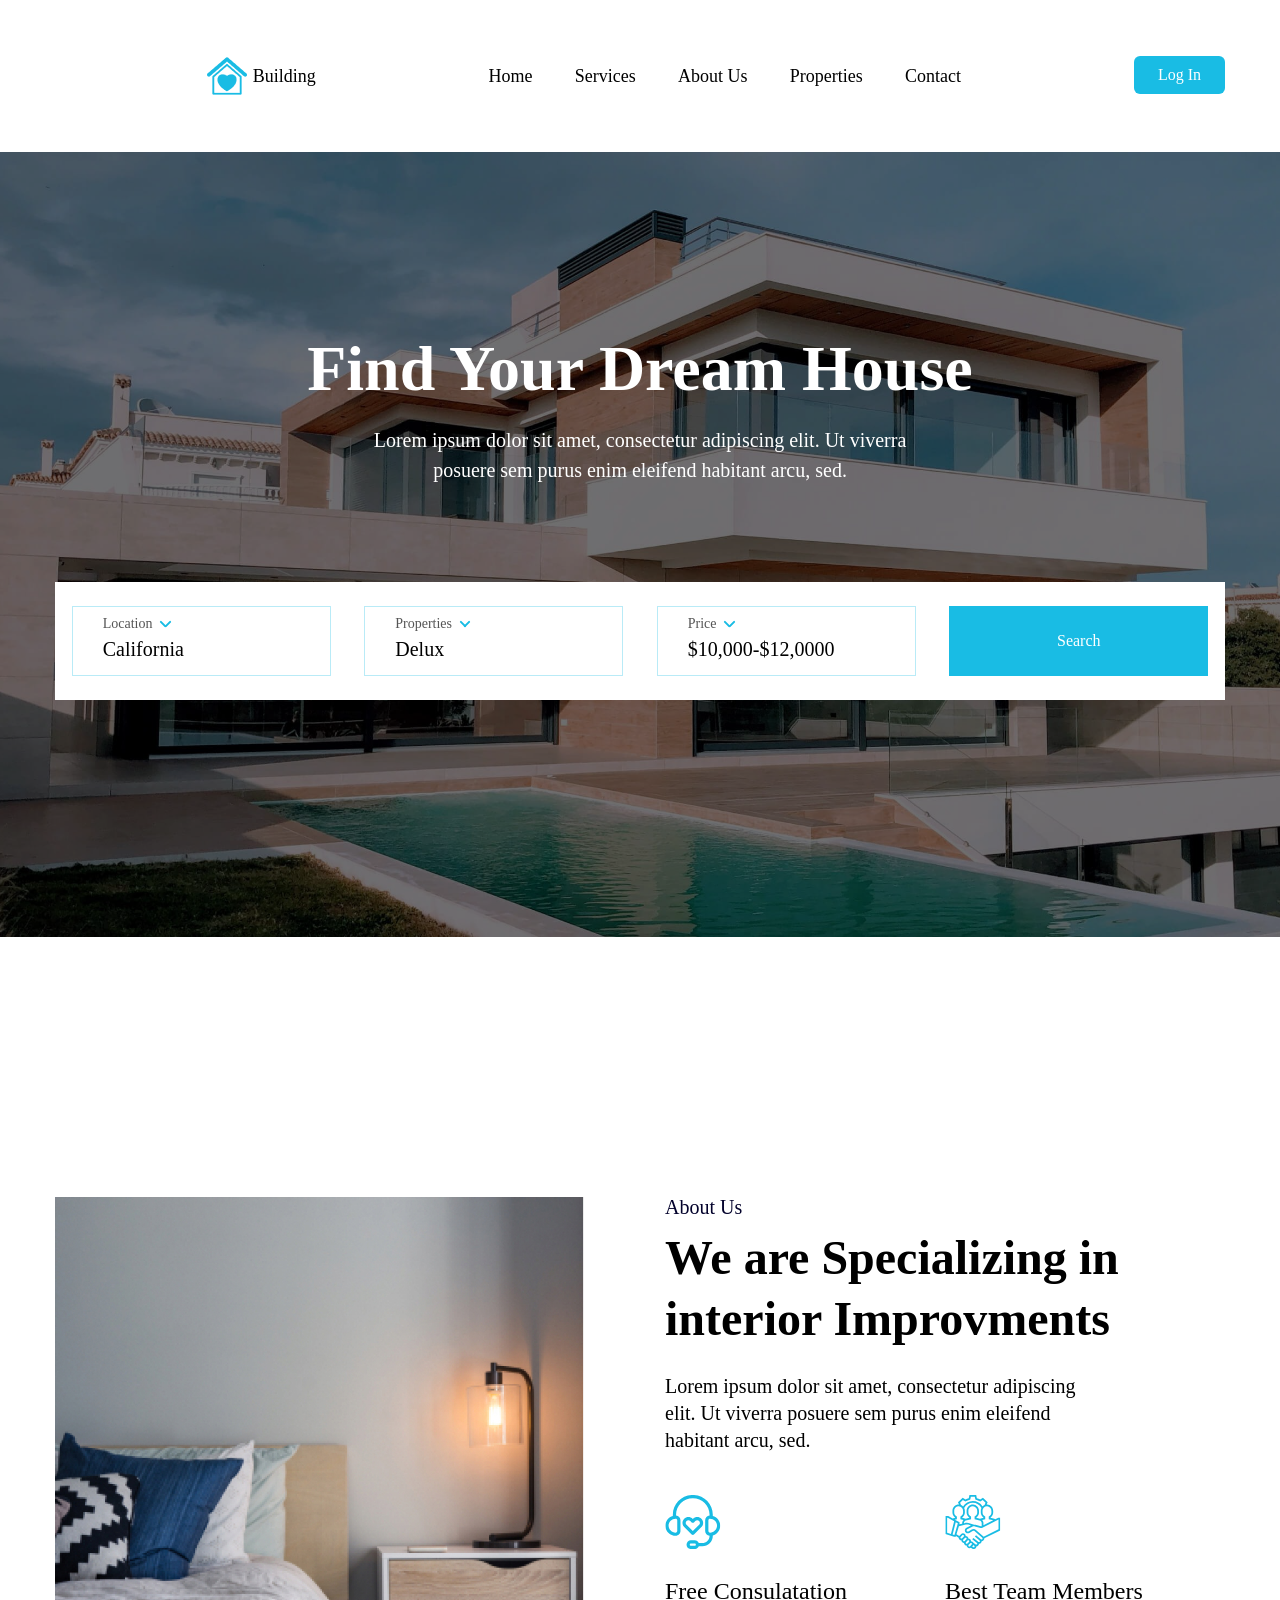
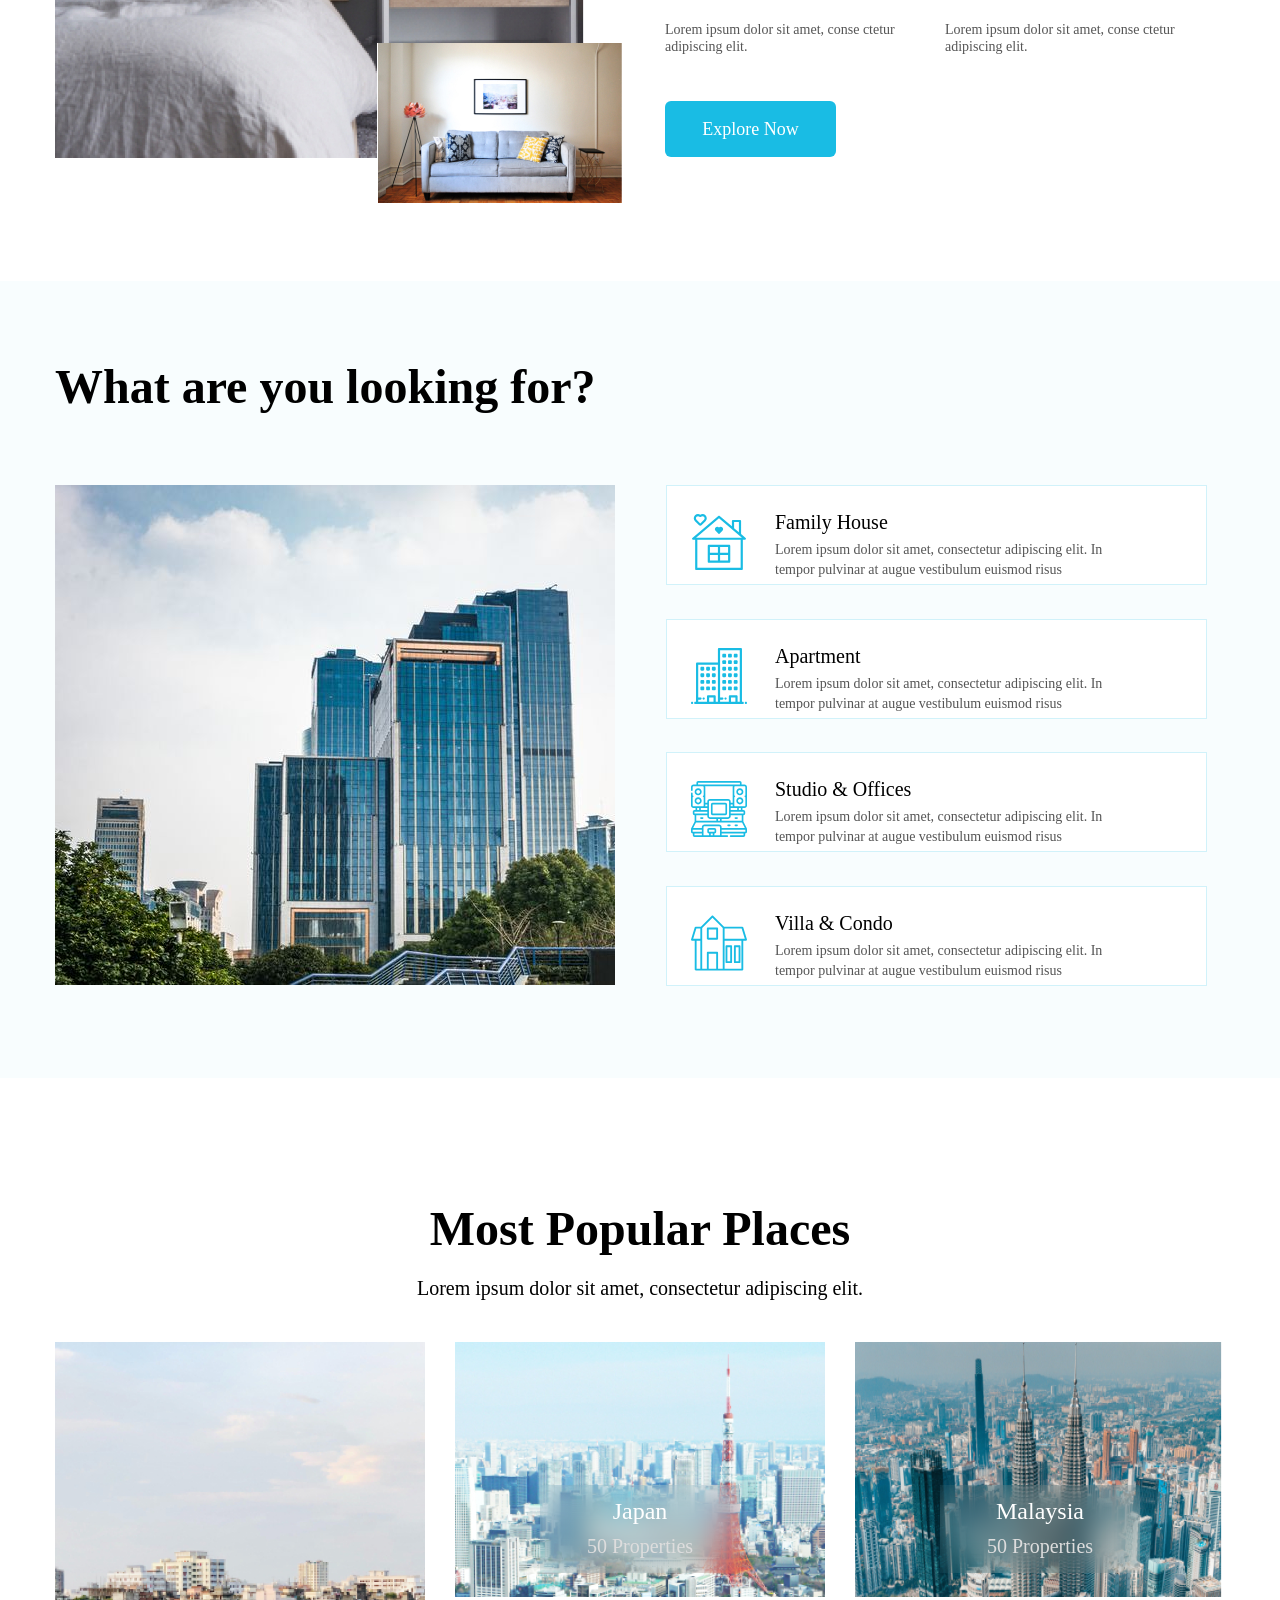
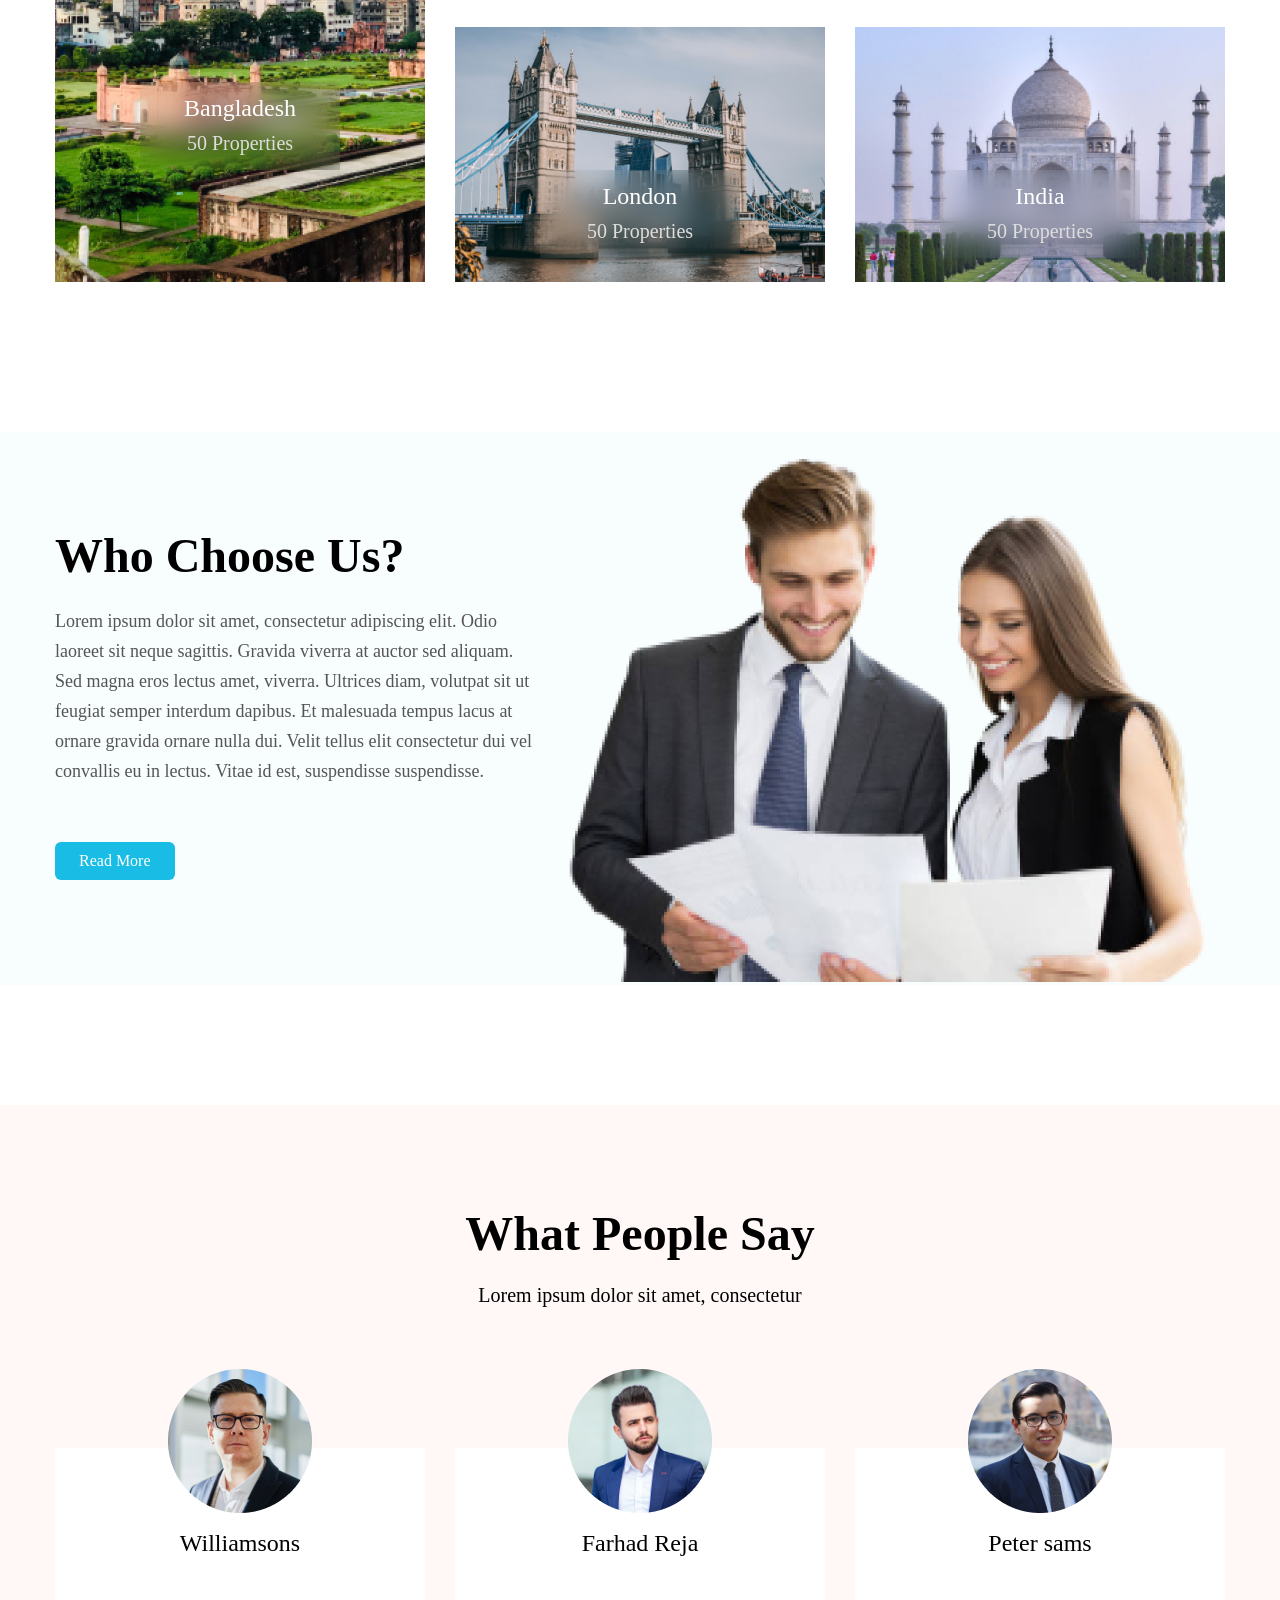
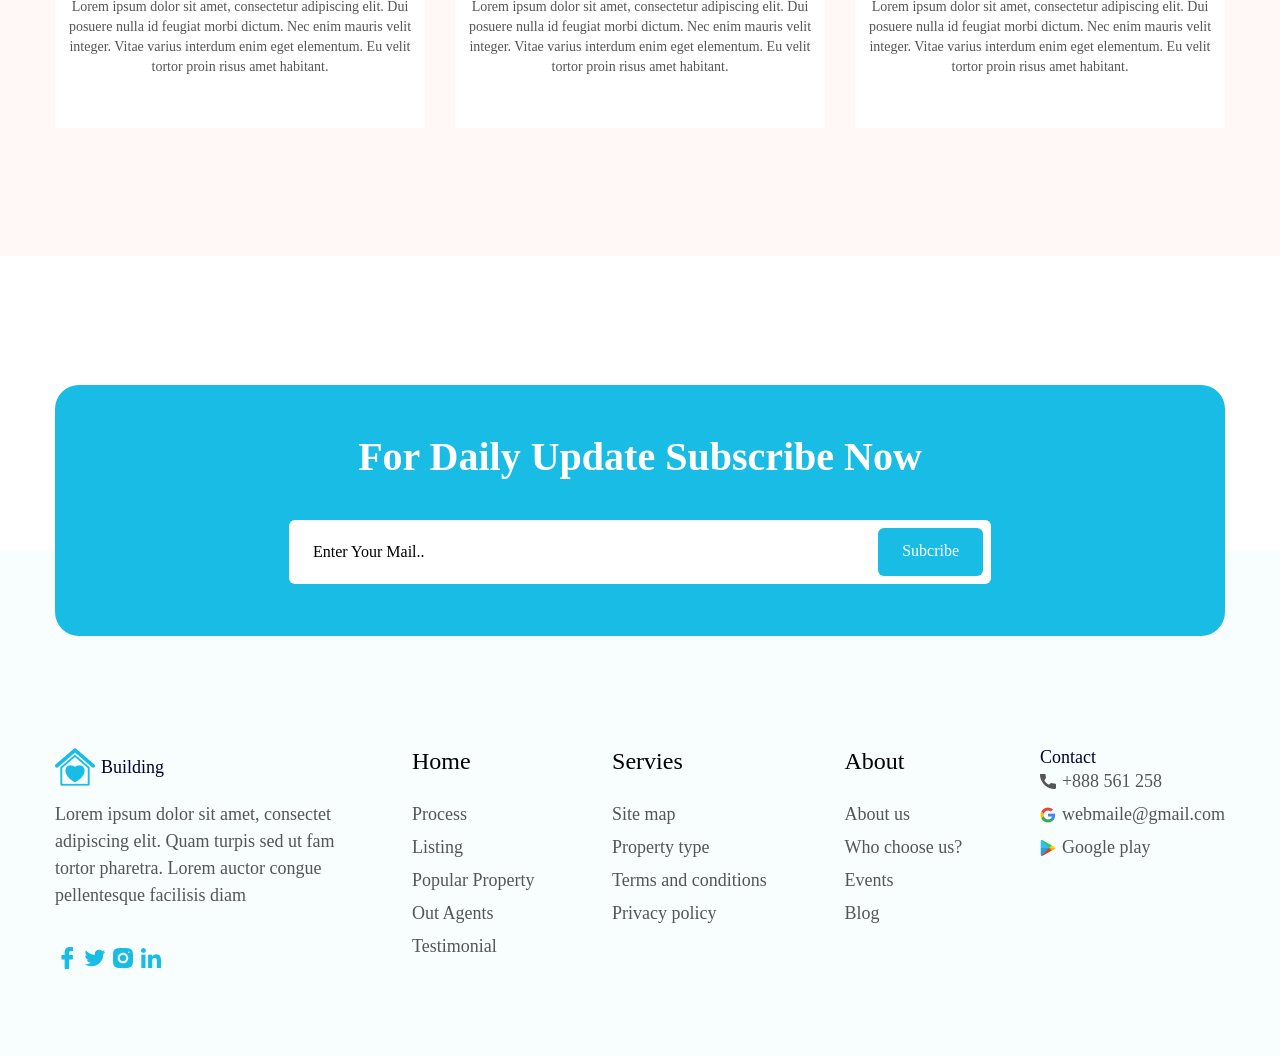
==== commit 434111b1: "added adaptive version" ====
--- a/src/index.html
+++ b/src/index.html
@@ -12,6 +12,11 @@
 <body>
   <section class="main-section">
     <div class="container main-section__nav-container">
+      <div class="hamburger">
+        <span></span>
+        <span></span>
+        <span></span>
+      </div>
       <header class="main-section__header">
         <img src="./img/logo.png" alt="logo" width="40px" height="40px">
         <p class="main-section__header-text">Building</p>
@@ -143,7 +148,7 @@
       <div class="fourth-section__text">Lorem ipsum dolor sit amet, consectetur adipiscing elit.</div>
       <div class="fourth-section__cards-block cards-block">
         <div class="cards-block__city-card city-card city-card_big">
-          <img src="./img/bangladesh.png" alt="city"/>
+          <img class="city-card__img_big" src="./img/bangladesh.png" alt="city"/>
           <div class="city-card__desc city-card__desc_big">
             <div class="city-card__title">Bangladesh</div>
             <div class="city-card__text">50 Properties</div>
@@ -151,28 +156,67 @@
         </div>
         <div class="cards-block__small-cards small-cards">
             <div class="small-cards__city-card city-card">
-              <img src="./img/japan.png" alt="city"/>
+              <img class="city-card__img" src="./img/japan.png" alt="city"/>
               <div class="city-card__desc">
                 <div class="city-card__title">Japan</div>
                 <div class="city-card__text">50 Properties</div>
               </div>
             </div>
             <div class="small-cards__city-card city-card">
-              <img src="./img/malaysia.png" alt="city"/>
+              <img class="city-card__img" src="./img/malaysia.png" alt="city"/>
               <div class="city-card__desc">
                 <div class="city-card__title">Malaysia</div>
                 <div class="city-card__text">50 Properties</div>
               </div>
             </div>
             <div class="small-cards__city-card city-card">
-              <img src="./img/london.png" alt="city"/>
+              <img class="city-card__img" src="./img/london.png" alt="city"/>
               <div class="city-card__desc">
                 <div class="city-card__title">London</div>
                 <div class="city-card__text">50 Properties</div>
               </div>
             </div>
             <div class="small-cards__city-card city-card">
-              <img src="./img/india.png" alt="city"/>
+              <img class="city-card__img" src="./img/india.png" alt="city"/>
+              <div class="city-card__desc">
+                <div class="city-card__title">India</div>
+                <div class="city-card__text">50 Properties</div>
+              </div>
+            </div>
+        </div>
+      </div>
+      <div class="fourth-section__cards-block cards-block_mobile">
+        <div class="cards-block__small-cards small-cards">
+          <div class="small-cards__city-card city-card">
+            <img class="city-card__img" src="./img/bangladesh.png" alt="city"/>
+            <div class="city-card__desc">
+            <div class="city-card__title">Bangladesh</div>
+            <div class="city-card__text">50 Properties</div>
+            </div>
+          </div>
+            <div class="small-cards__city-card city-card">
+              <img class="city-card__img" src="./img/japan.png" alt="city"/>
+              <div class="city-card__desc">
+                <div class="city-card__title">Japan</div>
+                <div class="city-card__text">50 Properties</div>
+              </div>
+            </div>
+            <div class="small-cards__city-card city-card">
+              <img class="city-card__img" src="./img/malaysia.png" alt="city"/>
+              <div class="city-card__desc">
+                <div class="city-card__title">Malaysia</div>
+                <div class="city-card__text">50 Properties</div>
+              </div>
+            </div>
+            <div class="small-cards__city-card city-card">
+              <img class="city-card__img" src="./img/london.png" alt="city"/>
+              <div class="city-card__desc">
+                <div class="city-card__title">London</div>
+                <div class="city-card__text">50 Properties</div>
+              </div>
+            </div>
+            <div class="small-cards__city-card city-card">
+              <img class="city-card__img" src="./img/india.png" alt="city"/>
               <div class="city-card__desc">
                 <div class="city-card__title">India</div>
                 <div class="city-card__text">50 Properties</div>
@@ -191,7 +235,7 @@
         <button class="main-btn">Read More</button>
       </div>
       <div class="fifth-section__left-side">
-        <img src="./img/istockphoto-1033381730-612x612-removebg-preview 1.jpg" alt="people">
+        <img class="fifth-section__img" src="./img/istockphoto-1033381730-612x612-removebg-preview 1.jpg" alt="people">
       </div>
     </div>
   </section>
@@ -283,6 +327,6 @@
       </div>
     </div>
   </footer>
-
+  <script src="./js/script.js"></script>
 </body>
 </html>
--- a/src/css/style.css
+++ b/src/css/style.css
@@ -664,28 +664,31 @@
 .cards-block {
   display: flex; }
   /* line 228, ../Projects/Practice/Verstka/GreenHouse/src/sass/style.sass */
+  .cards-block_mobile {
+    display: none; }
+  /* line 230, ../Projects/Practice/Verstka/GreenHouse/src/sass/style.sass */
   .cards-block__small-cards {
     display: flex;
     flex-wrap: wrap; }
 
-/* line 232, ../Projects/Practice/Verstka/GreenHouse/src/sass/style.sass */
+/* line 234, ../Projects/Practice/Verstka/GreenHouse/src/sass/style.sass */
 .city-card {
   position: relative;
   width: 370px;
   height: 255px; }
-  /* line 236, ../Projects/Practice/Verstka/GreenHouse/src/sass/style.sass */
+  /* line 238, ../Projects/Practice/Verstka/GreenHouse/src/sass/style.sass */
   .city-card:nth-child(1) {
     margin-right: 30px;
     margin-bottom: 30px; }
-  /* line 239, ../Projects/Practice/Verstka/GreenHouse/src/sass/style.sass */
+  /* line 241, ../Projects/Practice/Verstka/GreenHouse/src/sass/style.sass */
   .city-card:nth-child(3) {
     margin-right: 30px;
     margin-bottom: 30px; }
-  /* line 242, ../Projects/Practice/Verstka/GreenHouse/src/sass/style.sass */
+  /* line 244, ../Projects/Practice/Verstka/GreenHouse/src/sass/style.sass */
   .city-card_big {
     height: 540px;
     margin-right: 30px; }
-  /* line 245, ../Projects/Practice/Verstka/GreenHouse/src/sass/style.sass */
+  /* line 247, ../Projects/Practice/Verstka/GreenHouse/src/sass/style.sass */
   .city-card__desc {
     position: absolute;
     padding-top: 12px;
@@ -696,10 +699,10 @@
     left: 85px;
     background: rgba(0, 96, 119, 0.02);
     backdrop-filter: blur(14.5px); }
-    /* line 255, ../Projects/Practice/Verstka/GreenHouse/src/sass/style.sass */
+    /* line 257, ../Projects/Practice/Verstka/GreenHouse/src/sass/style.sass */
     .city-card__desc_big {
       top: 340px; }
-  /* line 257, ../Projects/Practice/Verstka/GreenHouse/src/sass/style.sass */
+  /* line 259, ../Projects/Practice/Verstka/GreenHouse/src/sass/style.sass */
   .city-card__title {
     text-align: center;
     color: #FFFFFF;
@@ -707,54 +710,54 @@
     font-size: 24px;
     line-height: 28px;
     margin-bottom: 8px; }
-  /* line 264, ../Projects/Practice/Verstka/GreenHouse/src/sass/style.sass */
+  /* line 266, ../Projects/Practice/Verstka/GreenHouse/src/sass/style.sass */
   .city-card__text {
     text-align: center;
     font-size: 20px;
     line-height: 27px;
     color: #DDDDDD; }
 
-/* line 270, ../Projects/Practice/Verstka/GreenHouse/src/sass/style.sass */
+/* line 272, ../Projects/Practice/Verstka/GreenHouse/src/sass/style.sass */
 .fifth-section {
   background: #F8FDFE;
   margin-bottom: 120px; }
-  /* line 273, ../Projects/Practice/Verstka/GreenHouse/src/sass/style.sass */
+  /* line 275, ../Projects/Practice/Verstka/GreenHouse/src/sass/style.sass */
   .fifth-section__container {
     display: flex;
     justify-content: space-between; }
-  /* line 276, ../Projects/Practice/Verstka/GreenHouse/src/sass/style.sass */
+  /* line 278, ../Projects/Practice/Verstka/GreenHouse/src/sass/style.sass */
   .fifth-section__right-side {
     margin-right: 20px;
     padding-top: 93px;
     padding-bottom: 100px;
     width: 596px; }
-  /* line 281, ../Projects/Practice/Verstka/GreenHouse/src/sass/style.sass */
+  /* line 283, ../Projects/Practice/Verstka/GreenHouse/src/sass/style.sass */
   .fifth-section__title {
     font-weight: 700;
     font-size: 48px;
     line-height: 61px;
     margin-bottom: 20px; }
-  /* line 286, ../Projects/Practice/Verstka/GreenHouse/src/sass/style.sass */
+  /* line 288, ../Projects/Practice/Verstka/GreenHouse/src/sass/style.sass */
   .fifth-section__text {
     font-size: 18px;
     line-height: 30px;
     color: #555555;
     margin-bottom: 56px; }
 
-/* line 293, ../Projects/Practice/Verstka/GreenHouse/src/sass/style.sass */
+/* line 295, ../Projects/Practice/Verstka/GreenHouse/src/sass/style.sass */
 .sixth-section {
   background: #FFF8F7;
   padding-top: 96px;
   padding-bottom: 128px;
   margin-bottom: 294px; }
-  /* line 298, ../Projects/Practice/Verstka/GreenHouse/src/sass/style.sass */
+  /* line 300, ../Projects/Practice/Verstka/GreenHouse/src/sass/style.sass */
   .sixth-section__title {
     font-weight: 700;
     font-size: 48px;
     line-height: 65px;
     margin-bottom: 16px;
     text-align: center; }
-  /* line 304, ../Projects/Practice/Verstka/GreenHouse/src/sass/style.sass */
+  /* line 306, ../Projects/Practice/Verstka/GreenHouse/src/sass/style.sass */
   .sixth-section__text {
     font-weight: 400;
     font-size: 20px;
@@ -762,45 +765,45 @@
     text-align: center;
     margin-bottom: 139px; }
 
-/* line 311, ../Projects/Practice/Verstka/GreenHouse/src/sass/style.sass */
+/* line 313, ../Projects/Practice/Verstka/GreenHouse/src/sass/style.sass */
 .people-cards {
   display: flex;
   justify-content: space-between; }
 
-/* line 315, ../Projects/Practice/Verstka/GreenHouse/src/sass/style.sass */
+/* line 317, ../Projects/Practice/Verstka/GreenHouse/src/sass/style.sass */
 .people-card {
   padding-top: 81px;
   position: relative;
   width: 370px;
   height: 280px;
   background: #FFFFFF; }
-  /* line 321, ../Projects/Practice/Verstka/GreenHouse/src/sass/style.sass */
+  /* line 323, ../Projects/Practice/Verstka/GreenHouse/src/sass/style.sass */
   .people-card__img {
     position: absolute;
     top: -79px;
     left: 113px; }
-  /* line 325, ../Projects/Practice/Verstka/GreenHouse/src/sass/style.sass */
+  /* line 327, ../Projects/Practice/Verstka/GreenHouse/src/sass/style.sass */
   .people-card__name {
     font-weight: 500;
     font-size: 24px;
     line-height: 28px;
     text-align: center;
     margin-bottom: 40px; }
-  /* line 331, ../Projects/Practice/Verstka/GreenHouse/src/sass/style.sass */
+  /* line 333, ../Projects/Practice/Verstka/GreenHouse/src/sass/style.sass */
   .people-card__text {
     font-size: 14px;
     line-height: 20px;
     text-align: center;
     color: #555555; }
 
-/* line 337, ../Projects/Practice/Verstka/GreenHouse/src/sass/style.sass */
+/* line 339, ../Projects/Practice/Verstka/GreenHouse/src/sass/style.sass */
 .subscription-block {
   padding-top: 48px;
   padding-bottom: 52px;
   background: #19BCE4;
   border-radius: 24px;
   width: 100%; }
-  /* line 343, ../Projects/Practice/Verstka/GreenHouse/src/sass/style.sass */
+  /* line 345, ../Projects/Practice/Verstka/GreenHouse/src/sass/style.sass */
   .subscription-block__title {
     text-align: center;
     font-weight: 700;
@@ -809,7 +812,7 @@
     color: #FFFFFF;
     margin-bottom: 40px; }
 
-/* line 351, ../Projects/Practice/Verstka/GreenHouse/src/sass/style.sass */
+/* line 353, ../Projects/Practice/Verstka/GreenHouse/src/sass/style.sass */
 .subscription-form {
   background: #FFFFFF;
   border-radius: 6px;
@@ -818,66 +821,639 @@
   align-content: center;
   width: 60%;
   margin-left: 20%; }
-  /* line 359, ../Projects/Practice/Verstka/GreenHouse/src/sass/style.sass */
+  /* line 361, ../Projects/Practice/Verstka/GreenHouse/src/sass/style.sass */
   .subscription-form__text-field {
     margin: 24px; }
-  /* line 361, ../Projects/Practice/Verstka/GreenHouse/src/sass/style.sass */
+  /* line 363, ../Projects/Practice/Verstka/GreenHouse/src/sass/style.sass */
   .subscription-form__button {
     margin: 8px;
     padding-top: 15px; }
 
-/* line 365, ../Projects/Practice/Verstka/GreenHouse/src/sass/style.sass */
+/* line 367, ../Projects/Practice/Verstka/GreenHouse/src/sass/style.sass */
 .footer-section {
   padding-top: 197px;
   padding-bottom: 83px;
   position: relative;
   background: #F8FDFE; }
-  /* line 370, ../Projects/Practice/Verstka/GreenHouse/src/sass/style.sass */
+  /* line 372, ../Projects/Practice/Verstka/GreenHouse/src/sass/style.sass */
   .footer-section__subscription-block {
     position: absolute;
     bottom: 337px; }
 
-/* line 375, ../Projects/Practice/Verstka/GreenHouse/src/sass/style.sass */
+/* line 377, ../Projects/Practice/Verstka/GreenHouse/src/sass/style.sass */
 .list {
   display: flex;
   justify-content: space-between; }
-  /* line 378, ../Projects/Practice/Verstka/GreenHouse/src/sass/style.sass */
+  /* line 380, ../Projects/Practice/Verstka/GreenHouse/src/sass/style.sass */
   .list__title {
     font-weight: 500;
     font-size: 24px;
     line-height: 28px;
     margin-bottom: 26px; }
-  /* line 383, ../Projects/Practice/Verstka/GreenHouse/src/sass/style.sass */
+  /* line 385, ../Projects/Practice/Verstka/GreenHouse/src/sass/style.sass */
   .list__text {
     font-size: 18px;
     line-height: 27px;
     margin-bottom: 6px;
     color: #555555;
     cursor: pointer; }
-  /* line 389, ../Projects/Practice/Verstka/GreenHouse/src/sass/style.sass */
+  /* line 391, ../Projects/Practice/Verstka/GreenHouse/src/sass/style.sass */
   .list__icons {
     margin-top: 37px; }
 
-/* line 392, ../Projects/Practice/Verstka/GreenHouse/src/sass/style.sass */
+/* line 394, ../Projects/Practice/Verstka/GreenHouse/src/sass/style.sass */
 .icon-text {
   display: flex;
   align-items: center;
   margin-bottom: 6px; }
-  /* line 396, ../Projects/Practice/Verstka/GreenHouse/src/sass/style.sass */
+  /* line 398, ../Projects/Practice/Verstka/GreenHouse/src/sass/style.sass */
   .icon-text__icon {
     margin-right: 6px; }
-  /* line 398, ../Projects/Practice/Verstka/GreenHouse/src/sass/style.sass */
+  /* line 400, ../Projects/Practice/Verstka/GreenHouse/src/sass/style.sass */
   .icon-text__text {
     font-size: 18px;
     line-height: 27px;
     color: #555555; }
-  /* line 402, ../Projects/Practice/Verstka/GreenHouse/src/sass/style.sass */
+  /* line 404, ../Projects/Practice/Verstka/GreenHouse/src/sass/style.sass */
   .icon-text__title {
     font-size: 18px;
     line-height: 21px;
     color: #02012B; }
-  /* line 406, ../Projects/Practice/Verstka/GreenHouse/src/sass/style.sass */
+  /* line 408, ../Projects/Practice/Verstka/GreenHouse/src/sass/style.sass */
   .icon-text_mb {
     margin-bottom: 14px; }
 
+@media (max-width: 1199px) {
+  /* line 412, ../Projects/Practice/Verstka/GreenHouse/src/sass/style.sass */
+  .container {
+    max-width: 960px; }
+  /* line 415, ../Projects/Practice/Verstka/GreenHouse/src/sass/style.sass */
+  .main-section {
+    padding-top: 28px;
+    padding-bottom: 70px; }
+    /* line 418, ../Projects/Practice/Verstka/GreenHouse/src/sass/style.sass */
+    .main-section__content-container {
+      height: 555px;
+      padding-top: 92px; }
+  /* line 423, ../Projects/Practice/Verstka/GreenHouse/src/sass/style.sass */
+  .input-box__button {
+    width: 200px; }
+  /* line 426, ../Projects/Practice/Verstka/GreenHouse/src/sass/style.sass */
+  .select {
+    width: 200px;
+    height: 70px;
+    border: 0.5px solid rgba(25, 188, 228, 0.3);
+    padding: 10px 30px;
+    text-align: left; }
+  /* line 433, ../Projects/Practice/Verstka/GreenHouse/src/sass/style.sass */
+  .second-section {
+    padding-top: 60px;
+    padding-bottom: 60px; }
+    /* line 436, ../Projects/Practice/Verstka/GreenHouse/src/sass/style.sass */
+    .second-section__left-block {
+      width: 440px;
+      position: relative; }
+  /* line 440, ../Projects/Practice/Verstka/GreenHouse/src/sass/style.sass */
+  .left-block {
+    position: relative; }
+    /* line 442, ../Projects/Practice/Verstka/GreenHouse/src/sass/style.sass */
+    .left-block__image_1 {
+      width: 440px; }
+    /* line 444, ../Projects/Practice/Verstka/GreenHouse/src/sass/style.sass */
+    .left-block__image_2 {
+      width: 175px;
+      position: absolute;
+      left: 290px;
+      top: 380px; }
+  /* line 450, ../Projects/Practice/Verstka/GreenHouse/src/sass/style.sass */
+  .right-block {
+    width: 440px; }
+    /* line 452, ../Projects/Practice/Verstka/GreenHouse/src/sass/style.sass */
+    .right-block__title {
+      font-weight: 700;
+      font-size: 38px;
+      line-height: 40px;
+      margin-bottom: 18px; }
+    /* line 457, ../Projects/Practice/Verstka/GreenHouse/src/sass/style.sass */
+    .right-block__text {
+      font-size: 18px;
+      line-height: 20px;
+      margin-bottom: 24px; }
+  /* line 462, ../Projects/Practice/Verstka/GreenHouse/src/sass/style.sass */
+  .third-section {
+    padding-top: 30px;
+    padding-bottom: 30px; }
+    /* line 465, ../Projects/Practice/Verstka/GreenHouse/src/sass/style.sass */
+    .third-section__title {
+      font-weight: 700;
+      font-size: 38px;
+      line-height: 40px;
+      margin-bottom: 38px; }
+    /* line 470, ../Projects/Practice/Verstka/GreenHouse/src/sass/style.sass */
+    .third-section__right-block {
+      width: 440px;
+      height: 517px;
+      overflow: hidden;
+      margin-right: 51px; }
+    /* line 475, ../Projects/Practice/Verstka/GreenHouse/src/sass/style.sass */
+    .third-section__left-block {
+      display: flex;
+      flex-direction: column;
+      justify-content: space-between; }
+  /* line 480, ../Projects/Practice/Verstka/GreenHouse/src/sass/style.sass */
+  .info-card {
+    width: 440px;
+    background: #FFFFFF;
+    margin-bottom: 16px;
+    border: 0.5px solid rgba(25, 188, 228, 0.2);
+    padding-left: 24px;
+    padding-top: 24px; }
+    /* line 487, ../Projects/Practice/Verstka/GreenHouse/src/sass/style.sass */
+    .info-card__desc {
+      padding-left: 24px; }
+  /* line 490, ../Projects/Practice/Verstka/GreenHouse/src/sass/style.sass */
+  .fourth-section {
+    padding-top: 30px;
+    padding-bottom: 30px; }
+  /* line 494, ../Projects/Practice/Verstka/GreenHouse/src/sass/style.sass */
+  .cards-block {
+    display: none; }
+    /* line 496, ../Projects/Practice/Verstka/GreenHouse/src/sass/style.sass */
+    .cards-block_mobile {
+      display: block; }
+    /* line 498, ../Projects/Practice/Verstka/GreenHouse/src/sass/style.sass */
+    .cards-block__small-cards {
+      display: flex;
+      flex-wrap: wrap;
+      justify-content: center; }
+  /* line 503, ../Projects/Practice/Verstka/GreenHouse/src/sass/style.sass */
+  .city-card {
+    position: relative;
+    width: 370px;
+    height: 255px;
+    margin-right: 30px;
+    margin-bottom: 30px;
+    overflow: hidden; }
+  /* line 511, ../Projects/Practice/Verstka/GreenHouse/src/sass/style.sass */
+  .fifth-section {
+    margin-bottom: 30px; }
+    /* line 513, ../Projects/Practice/Verstka/GreenHouse/src/sass/style.sass */
+    .fifth-section__right-side {
+      padding-bottom: 0px; }
+    /* line 515, ../Projects/Practice/Verstka/GreenHouse/src/sass/style.sass */
+    .fifth-section__title {
+      font-size: 38px; }
+    /* line 517, ../Projects/Practice/Verstka/GreenHouse/src/sass/style.sass */
+    .fifth-section__img {
+      width: 450px; }
+  /* line 520, ../Projects/Practice/Verstka/GreenHouse/src/sass/style.sass */
+  .sixth-section {
+    padding-top: 30px;
+    padding-bottom: 30px;
+    margin-bottom: 204px; }
+  /* line 524, ../Projects/Practice/Verstka/GreenHouse/src/sass/style.sass */
+  __title {
+    font-size: 38px; }
+  /* line 526, ../Projects/Practice/Verstka/GreenHouse/src/sass/style.sass */
+  __text {
+    margin-bottom: 109px; }
+  /* line 529, ../Projects/Practice/Verstka/GreenHouse/src/sass/style.sass */
+  .people-cards {
+    display: flex;
+    justify-content: space-between; }
+  /* line 533, ../Projects/Practice/Verstka/GreenHouse/src/sass/style.sass */
+  .people-card {
+    width: 308px;
+    height: 280px;
+    background: #FFFFFF; }
+    /* line 538, ../Projects/Practice/Verstka/GreenHouse/src/sass/style.sass */
+    .people-card__img {
+      left: 82px; }
+  /* line 541, ../Projects/Practice/Verstka/GreenHouse/src/sass/style.sass */
+  .subscription-block {
+    padding-top: 24px;
+    padding-bottom: 24px; }
+  /* line 545, ../Projects/Practice/Verstka/GreenHouse/src/sass/style.sass */
+  .footer-section {
+    padding-top: 65px;
+    padding-bottom: 30px; }
+    /* line 548, ../Projects/Practice/Verstka/GreenHouse/src/sass/style.sass */
+    .footer-section__subscription-block {
+      position: absolute;
+      bottom: 270px; } }
+
+@media (max-width: 991px) {
+  /* line 553, ../Projects/Practice/Verstka/GreenHouse/src/sass/style.sass */
+  .container {
+    width: 720px; }
+  /* line 556, ../Projects/Practice/Verstka/GreenHouse/src/sass/style.sass */
+  .main-section {
+    padding-top: 14px;
+    padding-bottom: 14px; }
+    /* line 559, ../Projects/Practice/Verstka/GreenHouse/src/sass/style.sass */
+    .main-section__nav-container {
+      margin-bottom: 14px; }
+    /* line 561, ../Projects/Practice/Verstka/GreenHouse/src/sass/style.sass */
+    .main-section__content-container {
+      height: 350px;
+      padding-top: 48px; }
+    /* line 564, ../Projects/Practice/Verstka/GreenHouse/src/sass/style.sass */
+    .main-section__title {
+      font-size: 48px;
+      margin-bottom: 24px; }
+    /* line 567, ../Projects/Practice/Verstka/GreenHouse/src/sass/style.sass */
+    .main-section__text {
+      font-size: 20px;
+      margin-bottom: 45px;
+      line-height: 24px; }
+    /* line 572, ../Projects/Practice/Verstka/GreenHouse/src/sass/style.sass */
+    .main-section .nav-menu {
+      width: 55%; }
+      /* line 574, ../Projects/Practice/Verstka/GreenHouse/src/sass/style.sass */
+      .main-section .nav-menu__list {
+        justify-content: space-between; }
+  /* line 577, ../Projects/Practice/Verstka/GreenHouse/src/sass/style.sass */
+  .input-box {
+    height: 90px; }
+    /* line 579, ../Projects/Practice/Verstka/GreenHouse/src/sass/style.sass */
+    .input-box__button {
+      width: 150px;
+      height: 60px; }
+  /* line 583, ../Projects/Practice/Verstka/GreenHouse/src/sass/style.sass */
+  .select {
+    width: 150px;
+    height: 60px;
+    padding: 5px 15px; }
+    /* line 587, ../Projects/Practice/Verstka/GreenHouse/src/sass/style.sass */
+    .select__text {
+      font-size: 17px; }
+  /* line 590, ../Projects/Practice/Verstka/GreenHouse/src/sass/style.sass */
+  .second-section {
+    padding-top: 14px;
+    padding-bottom: 14px; }
+    /* line 593, ../Projects/Practice/Verstka/GreenHouse/src/sass/style.sass */
+    .second-section__left-block {
+      width: 340px; }
+  /* line 597, ../Projects/Practice/Verstka/GreenHouse/src/sass/style.sass */
+  .left-block__image_1 {
+    width: 300px; }
+  /* line 599, ../Projects/Practice/Verstka/GreenHouse/src/sass/style.sass */
+  .left-block__image_2 {
+    width: 225px;
+    left: 37.5px;
+    top: 330px; }
+  /* line 604, ../Projects/Practice/Verstka/GreenHouse/src/sass/style.sass */
+  .third-section {
+    padding-top: 14px;
+    padding-bottom: 14px; }
+    /* line 607, ../Projects/Practice/Verstka/GreenHouse/src/sass/style.sass */
+    .third-section__title {
+      margin-bottom: 14px; }
+    /* line 609, ../Projects/Practice/Verstka/GreenHouse/src/sass/style.sass */
+    .third-section__right-block {
+      width: 440px;
+      height: 368px;
+      overflow: hidden;
+      margin-right: 14px; }
+  /* line 615, ../Projects/Practice/Verstka/GreenHouse/src/sass/style.sass */
+  .info-card {
+    width: 440px;
+    margin-bottom: 8px;
+    padding-left: 14px;
+    padding-top: 14px; }
+  /* line 621, ../Projects/Practice/Verstka/GreenHouse/src/sass/style.sass */
+  .fourth-section {
+    padding-top: 14px;
+    padding-bottom: 14px; }
+    /* line 624, ../Projects/Practice/Verstka/GreenHouse/src/sass/style.sass */
+    .fourth-section__title {
+      font-size: 38px;
+      line-height: 40px;
+      margin-bottom: 8px; }
+    /* line 628, ../Projects/Practice/Verstka/GreenHouse/src/sass/style.sass */
+    .fourth-section__text {
+      font-size: 18px;
+      line-height: 27px;
+      margin-bottom: 14px; }
+  /* line 633, ../Projects/Practice/Verstka/GreenHouse/src/sass/style.sass */
+  .cards-block {
+    display: none; }
+    /* line 635, ../Projects/Practice/Verstka/GreenHouse/src/sass/style.sass */
+    .cards-block_mobile {
+      display: block; }
+    /* line 637, ../Projects/Practice/Verstka/GreenHouse/src/sass/style.sass */
+    .cards-block__small-cards {
+      display: flex;
+      flex-wrap: wrap;
+      justify-content: center; }
+  /* line 642, ../Projects/Practice/Verstka/GreenHouse/src/sass/style.sass */
+  .city-card {
+    position: relative;
+    width: 370px;
+    height: 255px;
+    margin-bottom: 14px;
+    margin-right: 0px;
+    overflow: hidden; }
+    /* line 649, ../Projects/Practice/Verstka/GreenHouse/src/sass/style.sass */
+    .city-card:nth-child(1) {
+      margin-bottom: 14px;
+      margin-right: 0px; }
+    /* line 652, ../Projects/Practice/Verstka/GreenHouse/src/sass/style.sass */
+    .city-card:nth-child(3) {
+      margin-bottom: 14px;
+      margin-right: 0px; }
+  /* line 656, ../Projects/Practice/Verstka/GreenHouse/src/sass/style.sass */
+  .fifth-section {
+    padding-bottom: 14px;
+    padding-top: 14px;
+    margin-bottom: 0px; }
+    /* line 660, ../Projects/Practice/Verstka/GreenHouse/src/sass/style.sass */
+    .fifth-section__right-side {
+      padding-bottom: 0px;
+      padding-top: 0px; }
+    /* line 663, ../Projects/Practice/Verstka/GreenHouse/src/sass/style.sass */
+    .fifth-section__title {
+      font-size: 38px; }
+    /* line 665, ../Projects/Practice/Verstka/GreenHouse/src/sass/style.sass */
+    .fifth-section__text {
+      margin-bottom: 14px; }
+    /* line 667, ../Projects/Practice/Verstka/GreenHouse/src/sass/style.sass */
+    .fifth-section__img {
+      display: none; }
+  /* line 670, ../Projects/Practice/Verstka/GreenHouse/src/sass/style.sass */
+  .sixth-section {
+    padding-top: 14px;
+    padding-bottom: 14px;
+    margin-bottom: 114px; }
+    /* line 674, ../Projects/Practice/Verstka/GreenHouse/src/sass/style.sass */
+    .sixth-section__title {
+      font-size: 38px;
+      margin-bottom: 0px; }
+    /* line 677, ../Projects/Practice/Verstka/GreenHouse/src/sass/style.sass */
+    .sixth-section__text {
+      margin-bottom: 100px; }
+  /* line 680, ../Projects/Practice/Verstka/GreenHouse/src/sass/style.sass */
+  .people-cards {
+    display: flex;
+    justify-content: space-between; }
+  /* line 684, ../Projects/Practice/Verstka/GreenHouse/src/sass/style.sass */
+  .people-card {
+    width: 220px;
+    height: auto;
+    margin-bottom: 36px; }
+    /* line 688, ../Projects/Practice/Verstka/GreenHouse/src/sass/style.sass */
+    .people-card__name {
+      margin-bottom: 14px; }
+    /* line 690, ../Projects/Practice/Verstka/GreenHouse/src/sass/style.sass */
+    .people-card__img {
+      left: 40px; }
+  /* line 693, ../Projects/Practice/Verstka/GreenHouse/src/sass/style.sass */
+  .subscription-block {
+    padding-top: 14px;
+    padding-bottom: 14px; }
+    /* line 696, ../Projects/Practice/Verstka/GreenHouse/src/sass/style.sass */
+    .subscription-block__title {
+      font-size: 38px;
+      line-height: 38px;
+      margin-bottom: 20px; }
+  /* line 701, ../Projects/Practice/Verstka/GreenHouse/src/sass/style.sass */
+  .subscription-form {
+    width: 80%;
+    margin-left: 10%; }
+  /* line 705, ../Projects/Practice/Verstka/GreenHouse/src/sass/style.sass */
+  .footer-section {
+    padding-top: 14px;
+    padding-bottom: 14px; }
+    /* line 708, ../Projects/Practice/Verstka/GreenHouse/src/sass/style.sass */
+    .footer-section__subscription-block {
+      position: absolute;
+      bottom: 320px; }
+  /* line 712, ../Projects/Practice/Verstka/GreenHouse/src/sass/style.sass */
+  .list {
+    display: flex;
+    justify-content: space-between; }
+    /* line 715, ../Projects/Practice/Verstka/GreenHouse/src/sass/style.sass */
+    .list__title {
+      font-weight: 500;
+      font-size: 18px;
+      line-height: 24px;
+      margin-bottom: 12px; }
+    /* line 720, ../Projects/Practice/Verstka/GreenHouse/src/sass/style.sass */
+    .list__text {
+      font-size: 16px;
+      line-height: 27px;
+      margin-bottom: 6px; }
+    /* line 724, ../Projects/Practice/Verstka/GreenHouse/src/sass/style.sass */
+    .list__icons {
+      margin-top: 37px; }
+  /* line 727, ../Projects/Practice/Verstka/GreenHouse/src/sass/style.sass */
+  .icon-text {
+    margin-bottom: 6px; }
+    /* line 729, ../Projects/Practice/Verstka/GreenHouse/src/sass/style.sass */
+    .icon-text__icon {
+      margin-right: 6px; }
+    /* line 731, ../Projects/Practice/Verstka/GreenHouse/src/sass/style.sass */
+    .icon-text__text {
+      font-size: 18px; }
+    /* line 733, ../Projects/Practice/Verstka/GreenHouse/src/sass/style.sass */
+    .icon-text__title {
+      font-size: 18px;
+      line-height: 21px;
+      color: #02012B;
+      margin-bottom: 14px; }
+    /* line 738, ../Projects/Practice/Verstka/GreenHouse/src/sass/style.sass */
+    .icon-text_mb {
+      margin-bottom: -2px; } }
+
+@media (max-width: 767px) {
+  /* line 742, ../Projects/Practice/Verstka/GreenHouse/src/sass/style.sass */
+  .container {
+    width: 540px; }
+  /* line 745, ../Projects/Practice/Verstka/GreenHouse/src/sass/style.sass */
+  .main-section {
+    padding-top: 7px;
+    padding-bottom: 7px; }
+    /* line 748, ../Projects/Practice/Verstka/GreenHouse/src/sass/style.sass */
+    .main-section__nav-container {
+      margin-bottom: 7px; }
+    /* line 750, ../Projects/Practice/Verstka/GreenHouse/src/sass/style.sass */
+    .main-section__content-container {
+      height: 409px;
+      padding-top: 7px; }
+    /* line 753, ../Projects/Practice/Verstka/GreenHouse/src/sass/style.sass */
+    .main-section__title {
+      font-size: 38px;
+      margin-bottom: 14px; }
+    /* line 756, ../Projects/Practice/Verstka/GreenHouse/src/sass/style.sass */
+    .main-section__text {
+      font-size: 18px;
+      margin-bottom: 21px;
+      line-height: 18px; }
+    /* line 760, ../Projects/Practice/Verstka/GreenHouse/src/sass/style.sass */
+    .main-section__auth {
+      margin-right: 70px; }
+  /* line 763, ../Projects/Practice/Verstka/GreenHouse/src/sass/style.sass */
+  .nav-menu {
+    position: fixed;
+    top: 0;
+    right: -100%;
+    height: 100vh;
+    width: 50%;
+    background: #19BCE4;
+    z-index: 19;
+    transition: 0.6s all; }
+    /* line 772, ../Projects/Practice/Verstka/GreenHouse/src/sass/style.sass */
+    .nav-menu__list {
+      padding-top: 24px;
+      flex-direction: column;
+      justify-content: space-evenly;
+      align-items: center;
+      height: 50%; }
+    /* line 778, ../Projects/Practice/Verstka/GreenHouse/src/sass/style.sass */
+    .nav-menu__list-item {
+      color: #FFFFFF;
+      margin-right: 0px;
+      font-size: 20px; }
+  /* line 783, ../Projects/Practice/Verstka/GreenHouse/src/sass/style.sass */
+  .hamburger {
+    width: 30px;
+    position: fixed;
+    top: 21px;
+    right: 30px;
+    height: 14px;
+    z-index: 20; }
+    /* line 790, ../Projects/Practice/Verstka/GreenHouse/src/sass/style.sass */
+    .hamburger span {
+      height: 2px;
+      width: 100%;
+      display: block;
+      background: black;
+      margin-bottom: 4px;
+      transition: 1s all; }
+      /* line 797, ../Projects/Practice/Verstka/GreenHouse/src/sass/style.sass */
+      .hamburger span:last-child {
+        margin-bottom: 0px; }
+  /* line 800, ../Projects/Practice/Verstka/GreenHouse/src/sass/style.sass */
+  .hamburger_active {
+    z-index: 20; }
+    /* line 802, ../Projects/Practice/Verstka/GreenHouse/src/sass/style.sass */
+    .hamburger_active span {
+      margin-bottom: -2px; }
+      /* line 804, ../Projects/Practice/Verstka/GreenHouse/src/sass/style.sass */
+      .hamburger_active span:nth-child(1) {
+        transform: translateY(3px) rotate(-45deg); }
+      /* line 806, ../Projects/Practice/Verstka/GreenHouse/src/sass/style.sass */
+      .hamburger_active span:nth-child(2) {
+        display: none; }
+      /* line 808, ../Projects/Practice/Verstka/GreenHouse/src/sass/style.sass */
+      .hamburger_active span:nth-child(3) {
+        transform: translateY(3px) rotate(45deg); }
+  /* line 811, ../Projects/Practice/Verstka/GreenHouse/src/sass/style.sass */
+  .nav-menu_active {
+    right: 0px; }
+  /* line 814, ../Projects/Practice/Verstka/GreenHouse/src/sass/style.sass */
+  .input-box {
+    height: auto;
+    width: 44%;
+    flex-direction: column;
+    margin-left: 28%; }
+    /* line 819, ../Projects/Practice/Verstka/GreenHouse/src/sass/style.sass */
+    .input-box__button {
+      width: 238px; }
+  /* line 822, ../Projects/Practice/Verstka/GreenHouse/src/sass/style.sass */
+  .select {
+    width: 240px; }
+  /* line 825, ../Projects/Practice/Verstka/GreenHouse/src/sass/style.sass */
+  .second-section {
+    padding-top: 7px;
+    padding-bottom: 7px; }
+    /* line 828, ../Projects/Practice/Verstka/GreenHouse/src/sass/style.sass */
+    .second-section__container {
+      display: flex;
+      justify-content: space-around; }
+    /* line 831, ../Projects/Practice/Verstka/GreenHouse/src/sass/style.sass */
+    .second-section__right-block {
+      text-align: center; }
+    /* line 833, ../Projects/Practice/Verstka/GreenHouse/src/sass/style.sass */
+    .second-section__left-block {
+      display: none; }
+  /* line 836, ../Projects/Practice/Verstka/GreenHouse/src/sass/style.sass */
+  .third-section {
+    text-align: center;
+    padding-top: 7px;
+    padding-bottom: 7px; }
+    /* line 840, ../Projects/Practice/Verstka/GreenHouse/src/sass/style.sass */
+    .third-section__right-block {
+      display: none; }
+    /* line 842, ../Projects/Practice/Verstka/GreenHouse/src/sass/style.sass */
+    .third-section__content {
+      display: flex;
+      flex-direction: column;
+      align-items: center; }
+  /* line 847, ../Projects/Practice/Verstka/GreenHouse/src/sass/style.sass */
+  .info-card {
+    width: 480px; }
+  /* line 850, ../Projects/Practice/Verstka/GreenHouse/src/sass/style.sass */
+  .fifth-section {
+    padding-bottom: 7px;
+    padding-top: 7px;
+    margin-bottom: 0px; }
+    /* line 854, ../Projects/Practice/Verstka/GreenHouse/src/sass/style.sass */
+    .fifth-section__right-side {
+      text-align: center;
+      padding-bottom: 0px;
+      padding-top: 0px; }
+    /* line 858, ../Projects/Practice/Verstka/GreenHouse/src/sass/style.sass */
+    .fifth-section__title {
+      margin-bottom: 0px; }
+    /* line 860, ../Projects/Practice/Verstka/GreenHouse/src/sass/style.sass */
+    .fifth-section__img {
+      display: none; }
+  /* line 863, ../Projects/Practice/Verstka/GreenHouse/src/sass/style.sass */
+  .sixth-section {
+    padding-top: 7px;
+    padding-bottom: 7px;
+    margin-bottom: 114px; }
+    /* line 867, ../Projects/Practice/Verstka/GreenHouse/src/sass/style.sass */
+    .sixth-section__text {
+      margin-bottom: 100px; }
+  /* line 870, ../Projects/Practice/Verstka/GreenHouse/src/sass/style.sass */
+  .people-cards {
+    display: flex;
+    flex-direction: column;
+    align-items: center; }
+  /* line 875, ../Projects/Practice/Verstka/GreenHouse/src/sass/style.sass */
+  .people-card {
+    width: 320px;
+    margin-bottom: 100px; }
+    /* line 878, ../Projects/Practice/Verstka/GreenHouse/src/sass/style.sass */
+    .people-card:last-child {
+      margin-bottom: 70px; }
+    /* line 880, ../Projects/Practice/Verstka/GreenHouse/src/sass/style.sass */
+    .people-card__img {
+      left: 85px; }
+  /* line 884, ../Projects/Practice/Verstka/GreenHouse/src/sass/style.sass */
+  .subscription-block__title {
+    font-size: 32px; }
+  /* line 887, ../Projects/Practice/Verstka/GreenHouse/src/sass/style.sass */
+  .footer-section {
+    padding-top: 7px;
+    padding-bottom: 7px; }
+    /* line 890, ../Projects/Practice/Verstka/GreenHouse/src/sass/style.sass */
+    .footer-section__subscription-block {
+      bottom: 230px; }
+  /* line 893, ../Projects/Practice/Verstka/GreenHouse/src/sass/style.sass */
+  .list {
+    display: flex;
+    justify-content: space-between; }
+    /* line 896, ../Projects/Practice/Verstka/GreenHouse/src/sass/style.sass */
+    .list__item {
+      display: none; }
+      /* line 898, ../Projects/Practice/Verstka/GreenHouse/src/sass/style.sass */
+      .list__item:first-child {
+        display: block; }
+      /* line 900, ../Projects/Practice/Verstka/GreenHouse/src/sass/style.sass */
+      .list__item:last-child {
+        display: block; } }
+
 /*# sourceMappingURL=style.css.map */
